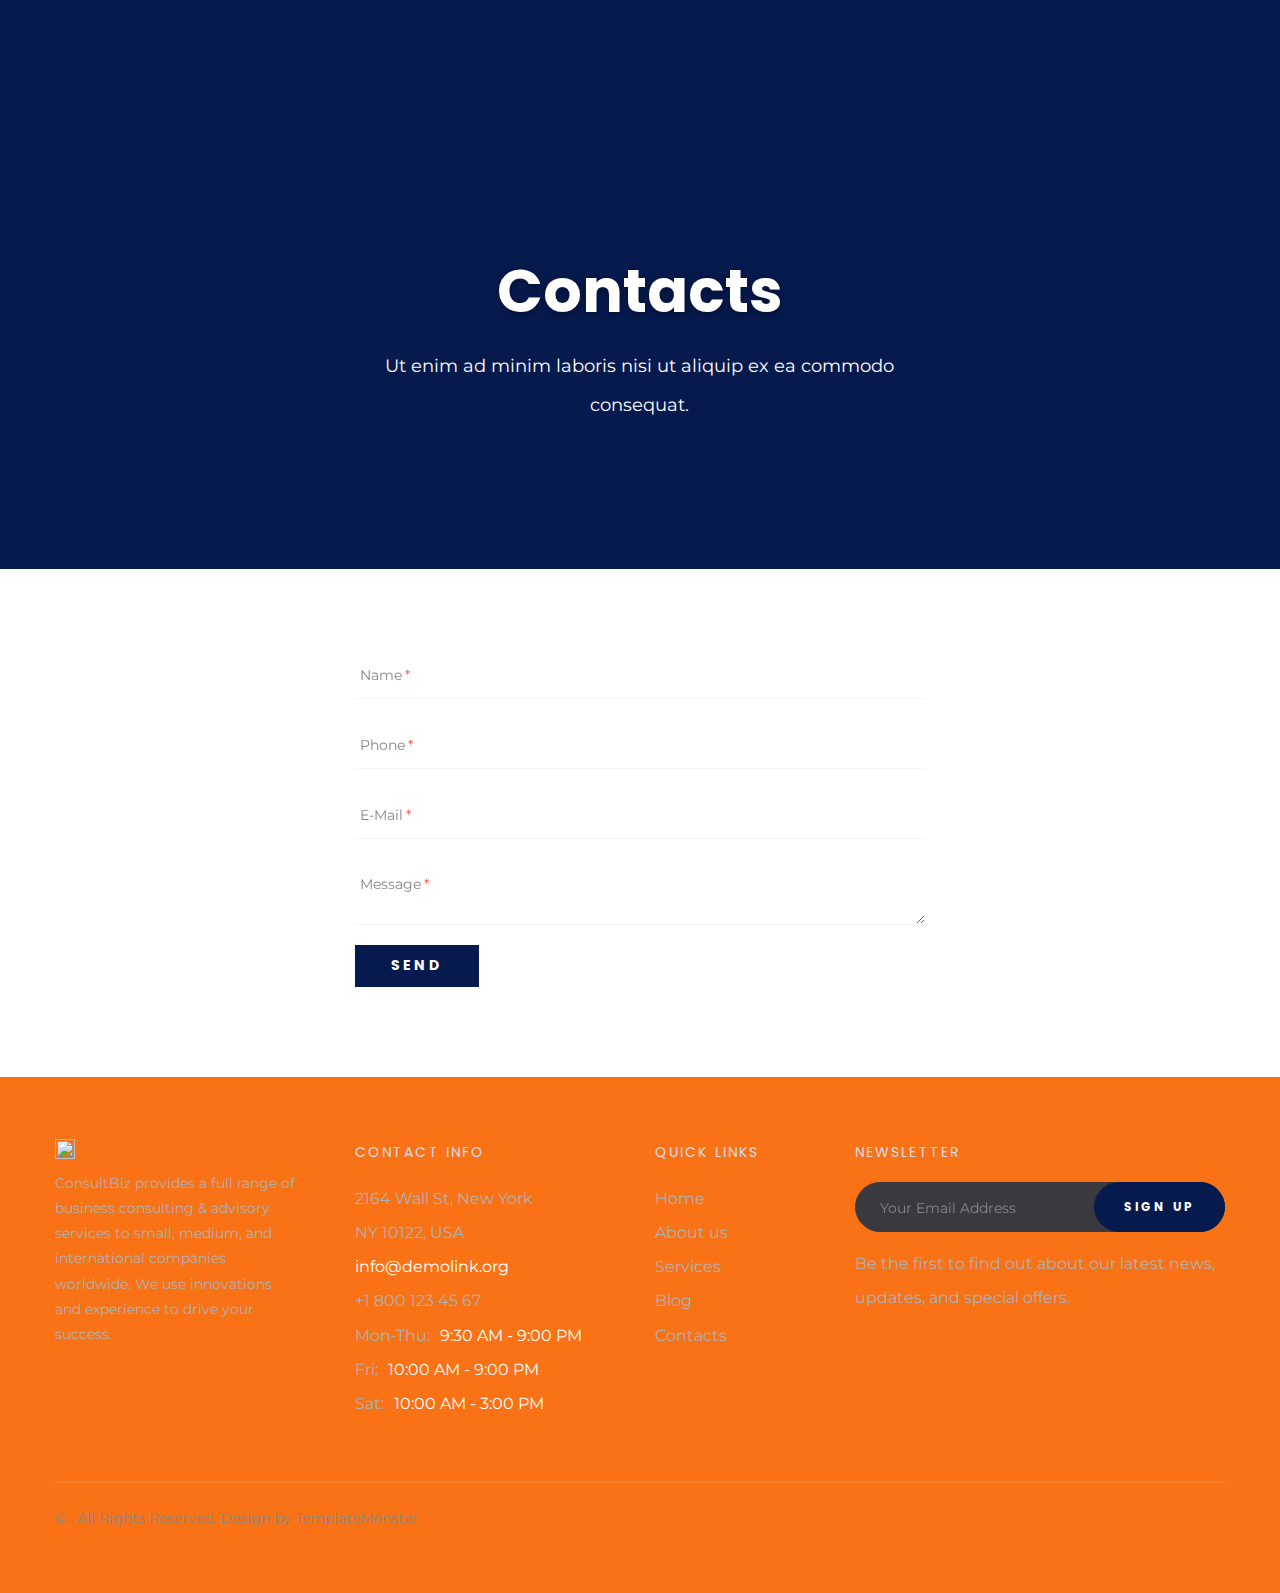
==== contacts.html @ 2c067af0 "Limpiando contacts" ====
<!DOCTYPE html>
<html class="wide wow-animation" lang="en">
  <head>
    <title>Contacts</title>
    <meta charset="utf-8">
    <meta name="viewport" content="width=device-width, height=device-height, initial-scale=1.0">
    <meta http-equiv="X-UA-Compatible" content="IE=edge">
    <link rel="icon" href="images/favicon.ico" type="image/x-icon">
    <link rel="stylesheet" type="text/css" href="//fonts.googleapis.com/css?family=Montserrat:300,400,700%7CPoppins:300,400,500,700,900">
    <link rel="stylesheet" href="css/bootstrap.css">
    <link rel="stylesheet" href="css/fonts.css">
    <link rel="stylesheet" href="css/style.css">
    <style>.ie-panel{display: none;background: #212121;padding: 10px 0;box-shadow: 3px 3px 5px 0 rgba(0,0,0,.3);clear: both;text-align:center;position: relative;z-index: 1;} html.ie-10 .ie-panel, html.lt-ie-10 .ie-panel {display: block;}</style>
  </head>
  <body>
    <!-- <div class="ie-panel"><a href="http://windows.microsoft.com/en-US/internet-explorer/"><img src="images/ie8-panel/warning_bar_0000_us.jpg" height="42" width="820" alt="You are using an outdated browser. For a faster, safer browsing experience, upgrade for free today."></a></div>
    <div class="preloader">
      <div class="preloader-body">
        <div class="cssload-container">
          <div class="cssload-speeding-wheel"></div>
        </div>
        <p>Loading...</p>
      </div>
    </div><a class="section section-banner d-none d-xl-block" href="https://www.templatemonster.com/intense-multipurpose-html-template.html" target="_blank" style="background-image: url(images/background-02-1920x60.jpg); background-image: -webkit-image-set( url(images/background-02-1920x60.jpg) 1x, url(images/background-02-3840x120.jpg) 2x )"><img src="images/foreground-02-1600x60.png" srcset="images/foreground-02-1600x60.png 1x, images/foreground-02-3200x120.png 2x" alt="" width="1600" height="310"></a>
    <div class="page">
      <header class="section page-header"> -->
        <!--RD Navbar-->
        <div class="rd-navbar-wrap">
          <nav class="rd-navbar rd-navbar-classic" data-layout="rd-navbar-fixed" data-sm-layout="rd-navbar-fixed" data-md-layout="rd-navbar-fixed" data-md-device-layout="rd-navbar-fixed" data-lg-layout="rd-navbar-static" data-lg-device-layout="rd-navbar-static" data-xl-layout="rd-navbar-static" data-xl-device-layout="rd-navbar-static" data-lg-stick-up-offset="46px" data-xl-stick-up-offset="46px" data-xxl-stick-up-offset="46px" data-lg-stick-up="true" data-xl-stick-up="true" data-xxl-stick-up="true">
            <div class="rd-navbar-collapse-toggle rd-navbar-fixed-element-1" data-rd-navbar-toggle=".rd-navbar-collapse"><span></span></div>
            <div class="rd-navbar-aside-outer rd-navbar-collapse bg-gray-dark">
              <div class="rd-navbar-aside">
                <ul class="list-inline navbar-contact-list">
                  <li>
                    <div class="unit unit-spacing-xs align-items-center">
                      <div class="unit-left"><span class="icon text-middle fa-phone"></span></div>
                      <div class="unit-body"><a href="tel:#">+1 800 123 45 67</a></div>
                    </div>
                  </li>
                  <li>
                    <div class="unit unit-spacing-xs align-items-center">
                      <div class="unit-left"><span class="icon text-middle fa-envelope"></span></div>
                      <div class="unit-body"><a href="mailto:#">info@demolink.org</a></div>
                    </div>
                  </li>
                  <li>
                    <div class="unit unit-spacing-xs align-items-center">
                      <div class="unit-left"><span class="icon text-middle fa-map-marker"></span></div>
                      <div class="unit-body"><a href="#">2164 Wall St. New York, NY 10122</a></div>
                    </div>
                  </li>
                </ul>
                <ul class="social-links">
                  <li><a class="icon icon-sm icon-circle icon-circle-md icon-bg-white fa-linkedin" href="#"></a></li>
                  <li><a class="icon icon-sm icon-circle icon-circle-md icon-bg-white fa-twitter" href="#"></a></li>
                  <li><a class="icon icon-sm icon-circle icon-circle-md icon-bg-white fa-facebook" href="#"></a></li>
                  <li><a class="icon icon-sm icon-circle icon-circle-md icon-bg-white fa-instagram" href="#"></a></li>
                </ul>
              </div>
            </div>
            <div class="rd-navbar-main-outer">
              <div class="rd-navbar-main">
                <!--RD Navbar Panel-->
                <div class="rd-navbar-panel">
                  <!--RD Navbar Toggle-->
                  <button class="rd-navbar-toggle" data-rd-navbar-toggle=".rd-navbar-nav-wrap"><span></span></button>
                  <!--RD Navbar Brand-->
                  <div class="rd-navbar-brand">
                    <!--Brand--><a class="brand" href="index.html"><img class="brand-logo-dark" src="images/logo-default-200x34.png" alt="" width="100" height="17"/><img class="brand-logo-light" src="images/logo-inverse-200x34.png" alt="" width="100" height="17"/></a>
                  </div>
                </div>
                <div class="rd-navbar-main-element">
                  <div class="rd-navbar-nav-wrap">
                    <ul class="rd-navbar-nav">
                      <li class="rd-nav-item"><a class="rd-nav-link" href="index.html">Home</a>
                      </li>
                      <li class="rd-nav-item"><a class="rd-nav-link" href="about.html">About</a>
                      </li>
                      <li class="rd-nav-item"><a class="rd-nav-link" href="typography.html">Typography</a>
                      </li>
                      <li class="rd-nav-item active"><a class="rd-nav-link" href="contacts.html">Contacts</a>
                      </li>
                    </ul>
                  </div>
                </div>
              </div>
            </div>
          </nav>
        </div>
      </header>
      <section class="section section-intro context-dark">
        <div class="intro-bg" style="background: url(images/intro-bg-1.jpg) no-repeat;background-size:cover;background-position: top center;"></div>
        <div class="container">
          <div class="row justify-content-center">
            <div class="col-xl-8 text-center">
              <h1 class="font-weight-bold wow fadeInLeft">Contacts</h1>
              <p class="intro-description wow fadeInRight">Ut enim ad minim laboris nisi ut aliquip ex ea commodo consequat.</p>
            </div>
          </div>
        </div>
      </section>
      <!--Mailform-->
      <section class="section section-md">
        <div class="container">
          <!--RD Mailform-->
          <div class="row justify-content-center">
            <div class="col-xl-6 col-md-8 col-12">
              <form class="rd-mailform text-left" data-form-output="form-output-global" data-form-type="contact" method="post" action="bat/rd-mailform.php">
                <div class="form-wrap">
                  <label class="form-label" for="contact-name">Name<span class="req-symbol">*</span></label>
                  <input class="form-input" id="contact-name" type="text" name="name" data-constraints="@Required">
                </div>
                <div class="form-wrap">
                  <label class="form-label" for="contact-phone">Phone<span class="req-symbol">*</span></label>
                  <input class="form-input" id="contact-phone" type="text" name="phone" data-constraints="@Required @PhoneNumber">
                </div>
                <div class="form-wrap">
                  <label class="form-label" for="contact-email">E-Mail<span class="req-symbol">*</span></label>
                  <input class="form-input" id="contact-email" type="email" name="email" data-constraints="@Required @Email">
                </div>
                <div class="form-wrap">
                  <label class="form-label label-textarea" for="contact-message">Message<span class="req-symbol">*</span></label>
                  <textarea class="form-input" id="contact-message" name="message" data-constraints="@Required"></textarea>
                </div>
                <!--Google captcha-->
                <div class="form-wrap text-left form-validation-left">
                  <div class="recaptcha" id="captcha1" data-sitekey="6LfZlSETAAAAAC5VW4R4tQP8Am_to4bM3dddxkEt"></div>
                </div>
                <div class="form-button group-sm text-center text-lg-left">
                  <button class="button button-primary" type="submit">Send</button>
                </div>
              </form>
            </div>
          </div>
        </div>
      </section>
      <!--Google Map-->
    
     
      <footer class="section footer-classic section-sm">
        <div class="container">
          <div class="row row-30">
            <div class="col-lg-3 wow fadeInLeft">
              <!--Brand--><a class="brand" href="index.html"><img class="brand-logo-dark" src="images/logo-default-200x34.png" alt="" width="100" height="17"/><img class="brand-logo-light" src="images/logo-inverse-200x34.png" alt="" width="100" height="17"/></a>
              <p class="footer-classic-description offset-top-0 offset-right-25">СonsultBiz provides a full range of business consulting & advisory services to small, medium, and international companies worldwide. We use innovations and experience to drive your success.</p>
            </div>
            <div class="col-lg-3 col-sm-8 wow fadeInUp">
              <P class="footer-classic-title">contact info</P>
              <div class="d-block offset-top-0">2164 Wall St, New York<span class="d-lg-block">NY 10122, USA</span></div><a class="d-inline-block accent-link" href="mailto:#">info@demolink.org</a><a class="d-inline-block" href="tel:#">+1 800 123 45 67</a>
              <ul>
                <li>Mon-Thu:<span class="d-inline-block offset-left-10 text-white">9:30 AM - 9:00 PM</span></li>
                <li>Fri:<span class="d-inline-block offset-left-10 text-white">10:00 AM - 9:00 PM</span></li>
                <li>Sat:<span class="d-inline-block offset-left-10 text-white">10:00 AM - 3:00 PM</span></li>
              </ul>
            </div>
            <div class="col-lg-2 col-sm-4 wow fadeInUp" data-wow-delay=".3s">
              <P class="footer-classic-title">Quick Links</P>
              <ul class="footer-classic-nav-list">
                <li><a href="index.html">Home</a></li>
                <li><a href="about.html">About us</a></li>
                <li><a href="#">Services</a></li>
                <li><a href="#">Blog</a></li>
                <li><a href="contacts.html">Contacts</a></li>
              </ul>
            </div>
            <div class="col-lg-4 wow fadeInLeft" data-wow-delay=".2s">
              <P class="footer-classic-title">newsletter</P>
              <form class="rd-mailform text-left footer-classic-subscribe-form" data-form-output="form-output-global" data-form-type="contact" method="post" action="bat/rd-mailform.php">
                <div class="form-wrap">
                  <label class="form-label" for="subscribe-email">Your Email Address</label>
                  <input class="form-input" id="subscribe-email" type="email" name="email" data-constraints="@Email @Required">
                </div>
                <div class="form-button group-sm text-center text-lg-left">
                  <button class="button button-primary button-circle" type="submit">sign up</button>
                </div>
              </form>
              <p>Be the first to find out about our latest news, updates, and special offers.</p>
            </div>
          </div>
        </div>
        <div class="container wow fadeInUp" data-wow-delay=".4s">
          <div class="footer-classic-aside">
            <p class="rights"><span>&copy;&nbsp;</span><span class="copyright-year"></span>. All Rights Reserved. Design by <a href="https://www.templatemonster.com">TemplateMonster</a></p>
            <ul class="social-links">
              <li><a class="fa fa-linkedin" href="#"></a></li>
              <li><a class="fa fa fa-twitter" href="#"></a></li>
              <li><a class="fa fa-facebook" href="#"></a></li>
              <li><a class="fa fa-instagram" href="#"></a></li>
            </ul>
          </div>
        </div>
      </footer>
    </div>
    <div class="snackbars" id="form-output-global"></div>
    <script src="js/core.min.js"></script>
    <script src="js/script.js"></script>
  </body>
</html>
---- css/style.css ----
@charset "UTF-8";
/*
* Trunk version 2.0.1
*/
/*
* Contexts
*/
.context-dark, .bg-gray-700, .bg-gray-primary, .bg-gray, .bg-gray-primary-light, .bg-primary,
.context-dark h1,
.bg-gray-700 h1,
.bg-gray-primary h1,
.bg-gray h1,
.bg-gray-primary-light h1,
.bg-primary h1, .context-dark h2, .bg-gray-700 h2, .bg-gray-primary h2, .bg-gray h2, .bg-gray-primary-light h2, .bg-primary h2, .context-dark h3, .bg-gray-700 h3, .bg-gray-primary h3, .bg-gray h3, .bg-gray-primary-light h3, .bg-primary h3, .context-dark h4, .bg-gray-700 h4, .bg-gray-primary h4, .bg-gray h4, .bg-gray-primary-light h4, .bg-primary h4, .context-dark h5, .bg-gray-700 h5, .bg-gray-primary h5, .bg-gray h5, .bg-gray-primary-light h5, .bg-primary h5, .context-dark h6, .bg-gray-700 h6, .bg-gray-primary h6, .bg-gray h6, .bg-gray-primary-light h6, .bg-primary h6, .context-dark [class^='heading-'], .bg-gray-700 [class^='heading-'], .bg-gray-primary [class^='heading-'], .bg-gray [class^='heading-'], .bg-gray-primary-light [class^='heading-'], .bg-primary [class^='heading-'] {
	color: #ffffff;
}

a:focus,
button:focus {
	outline: none !important;
}

button::-moz-focus-inner {
	border: 0;
}

*:focus {
	outline: none;
}

blockquote {
	padding: 0;
	margin: 0;
}

input,
button,
select,
textarea {
	outline: none;
}

label {
	margin-bottom: 0;
}

p {
	margin: 0;
}

ul,
ol {
	list-style: none;
	padding: 0;
	margin: 0;
}

ul li,
ol li {
	display: block;
	list-style: none;
}

dl {
	margin: 0;
}

dt,
dd {
	line-height: inherit;
}

dt {
	font-weight: inherit;
}

dd {
	margin-bottom: 0;
}

cite {
	font-style: normal;
}

form {
	margin-bottom: 0;
}

blockquote {
	padding-left: 0;
	border-left: 0;
}

address {
	margin-top: 0;
	margin-bottom: 0;
}

figure {
	margin-bottom: 0;
}

html p a:hover {
	text-decoration: none;
}

/*
* Typography
*/
body {
	font-family: "Montserrat", serif;
	font-size: 14px;
	line-height: 2.14286;
	font-weight: 400;
	color: #888888;
	background-color: #ffffff;
	-webkit-text-size-adjust: none;
	-webkit-font-smoothing: subpixel-antialiased;
}

h1, h2, h3, h4, h5, h6, [class^='heading-'] {
	margin-top: 0;
	margin-bottom: 0;
	font-weight: 500;
	color: #F97316;
}

h1 a, h2 a, h3 a, h4 a, h5 a, h6 a, [class^='heading-'] a {
	color: inherit;
}

h1 a:hover, h2 a:hover, h3 a:hover, h4 a:hover, h5 a:hover, h6 a:hover, [class^='heading-'] a:hover {
	color: #071a4e;
}

h2 .text-big {
	font-size: 4em;
	line-height: .8;
}

h2 .text-biggest {
	font-size: 5em;
}

h2 + p {
	margin-top: 35px;
}

h1,
.heading-1 {
	font-size: 32px;
	line-height: 1.5;
}

@media (min-width: 1200px) {
	h1 .prefix-text,
	.heading-1 .prefix-text {
		font-size: 48px;
	}
}

h1 .big,
.heading-1 .big {
	font-size: 1.8em;
	line-height: 1em;
	text-shadow: 0px 0px 10px rgba(0, 0, 0, 0.35);
}

@media (min-width: 576px) {
	h1 .big,
	.heading-1 .big {
		font-size: 2em;
	}
}

h1 .biggest,
.heading-1 .biggest {
	font-size: 1.8em;
	line-height: 1em;
	letter-spacing: -.02em;
	text-shadow: 0px 0px 10px rgba(0, 0, 0, 0.35);
}

@media (min-width: 576px) {
	h1 .biggest,
	.heading-1 .biggest {
		font-size: 2.5em;
	}
}

@media (min-width: 1200px) {
	h1,
	.heading-1 {
		font-size: 60px;
		line-height: 1.36667;
	}
}

h2,
.heading-2 {
	font-size: 28px;
	line-height: 1.5;
}

@media (min-width: 1200px) {
	h2,
	.heading-2 {
		font-size: 48px;
		line-height: 1.35em;
	}
}

h3,
.heading-3 {
	font-size: 24px;
	line-height: 1.5;
}

@media (min-width: 1200px) {
	h3,
	.heading-3 {
		font-size: 36px;
		line-height: 1.33333;
	}
}

h4,
.heading-4 {
	font-size: 22px;
	line-height: 1.5;
}

@media (min-width: 1200px) {
	h4,
	.heading-4 {
		font-size: 24px;
		line-height: 1.25;
	}
}

h5,
.heading-5 {
	font-size: 20px;
	line-height: 1.5;
}

@media (min-width: 1200px) {
	h5,
	.heading-5 {
		font-size: 18px;
		line-height: 1.44444;
	}
}

h6,
.heading-6 {
	font-size: 18px;
	line-height: 1.5;
}

@media (min-width: 1200px) {
	h6,
	.heading-6 {
		font-size: 16px;
		line-height: 1.5;
	}
}

small,
.small {
	display: block;
	font-size: 12px;
	line-height: 1.5;
}

mark,
.mark {
	padding: 3px 5px;
	color: #ffffff;
	background: #071a4e;
}

.lead {
	font-size: 24px;
	line-height: 34px;
	font-weight: 300;
}

code {
	padding: 3px 5px;
	border-radius: 0.2rem;
	font-size: 90%;
	color: #111111;
	background: #edeff4;
}

p [data-toggle='tooltip'] {
	padding-left: .25em;
	padding-right: .25em;
	color: #071a4e;
}

p [style*='max-width'] {
	display: inline-block;
}

::selection {
	background: #cccccc;
	color: #ffffff;
}

::-moz-selection {
	background: #cccccc;
	color: #ffffff;
}

.banner img {
	width: 100%;
}

.banner-top {
	display: none;
}

@media (min-width: 1200px) {
	.banner-top {
		display: block;
	}
}

/*
* Brand
*/
.brand {
	display: inline-block;
}

.brand .brand-logo-light {
	display: none;
}

.brand .brand-logo-dark {
	display: block;
}

/*
* Links
*/
a {
	transition: all 0.3s ease-in-out;
}

a, a:focus, a:active, a:hover {
	text-decoration: none;
}

a, a:focus, a:active {
	color: #aab2b9;
}

a:hover {
	color: #ffffff;
}

a[href*='tel'], a[href*='mailto'] {
	white-space: nowrap;
}

.link-hover {
	color: #808c96;
}

.link-press {
	color: #808c96;
}

.privacy-link:hover {
	color: #071a4e;
}

* + .privacy-link {
	margin-top: 25px;
}

.accent-link {
	color: #ffffff;
}

.accent-link:hover {
	color: #071a4e;
}

.underline-link {
	color: #ffffff;
}

.underline-link:hover {
	color: #ffffff;
	text-decoration: underline;
}

.primary-link {
	color: #071a4e;
}

.primary-link:hover {
	color: #39393e;
}

.gray-dark-link:hover {
	text-decoration: underline;
	color: #F97316;
}

.secondary-link:hover {
	color: #071a4e;
	text-decoration: underline;
}

/*
* Blocks
*/
.block-center, .block-sm, .block-320, .block-lg {
	margin-left: auto;
	margin-right: auto;
}

@media (min-width: 992px) {
	.block-sm {
		max-width: 430px;
	}
}

.block-675 {
	max-width: 675px;
	margin-left: auto;
	margin-right: auto;
	width: 100%;
}

.block-320 {
	max-width: 320px;
	width: 100%;
}

.block-lg {
	max-width: 768px;
}

.block-center {
	padding: 10px;
}

.block-center:hover .block-center-header {
	background-color: #071a4e;
}

.block-center-title {
	background-color: #ffffff;
}

@media (max-width: 1599.98px) {
	.block-center {
		padding: 20px;
	}
	.block-center:hover .block-center-header {
		background-color: #ffffff;
	}
	.block-center-header {
		background-color: #071a4e;
	}
}

.block-decorate-img img {
	box-shadow: 1px 5px 27px 0px rgba(0, 0, 0, 0.09);
}

/*
* Boxes
*/
.box-minimal {
	text-align: center;
}

.box-minimal .box-minimal-icon {
	font-size: 50px;
	line-height: 50px;
	color: #071a4e;
}

.box-minimal-divider {
	width: 36px;
	height: 4px;
	margin-left: auto;
	margin-right: auto;
	background: #071a4e;
}

.box-minimal-text {
	width: 100%;
	max-width: 320px;
	margin-left: auto;
	margin-right: auto;
}

* + .box-minimal {
	margin-top: 30px;
}

* + .box-minimal-title {
	margin-top: 10px;
}

* + .box-minimal-divider {
	margin-top: 20px;
}

* + .box-minimal-text {
	margin-top: 15px;
}

.context-dark .box-minimal p, .bg-gray-700 .box-minimal p, .bg-gray-primary .box-minimal p, .bg-gray .box-minimal p, .bg-gray-primary-light .box-minimal p, .bg-primary .box-minimal p {
	color: #888888;
}

.box-counter {
	position: relative;
	text-align: center;
	color: #2c343b;
}

.box-counter-title {
	display: inline-block;
	font-family: "Poppins", sans-serif;
	font-size: 16px;
	line-height: 1.3;
	letter-spacing: -.025em;
}

.box-counter-main {
	font-family: "Poppins", sans-serif;
	font-size: 45px;
	font-weight: 400;
	line-height: 1.2;
}

.box-counter-main > * {
	display: inline;
	font: inherit;
}

.box-counter-main .small {
	font-size: 28px;
}

.box-counter-main .small_top {
	position: relative;
	top: .2em;
	vertical-align: top;
}

.box-counter-divider {
	font-size: 0;
	line-height: 0;
}

.box-counter-divider::after {
	content: '';
	display: inline-block;
	width: 80px;
	height: 2px;
	background: #071a4e;
}

* + .box-counter-title {
	margin-top: 10px;
}

* + .box-counter-main {
	margin-top: 20px;
}

* + .box-counter-divider {
	margin-top: 10px;
}

@media (min-width: 768px) {
	.box-counter-title {
		font-size: 18px;
	}
}

@media (min-width: 1200px) {
	.box-counter-main {
		font-size: 60px;
	}
	.box-counter-main .small {
		font-size: 36px;
	}
	* + .box-counter-main {
		margin-top: 30px;
	}
	* + .box-counter-divider {
		margin-top: 15px;
	}
	* + .box-counter-title {
		margin-top: 18px;
	}
}

.bg-primary .box-counter {
	color: #ffffff;
}

.bg-primary .box-counter-divider::after {
	background: #ffffff;
}

.main-decorated-box {
	position: relative;
}

.main-decorated-box .decorated-subtitle {
	font-family: "Playfair Display", serif;
	line-height: 1.5;
	font-size: 20px;
	position: relative;
	padding: 8px 0px 10px 0px;
	letter-spacing: .03em;
}

@media (min-width: 1200px) {
	.main-decorated-box .decorated-subtitle {
		font-size: 30px;
		padding: 8px 10px 10px 38px;
	}
	.main-decorated-box .decorated-subtitle:before {
		content: '';
		display: block;
		width: 157px;
		background-color: #ffffff;
		height: 3px;
		position: absolute;
		top: 56%;
		left: -167px;
		transform: translateY(-50%);
	}
}

.main-decorated-box > * {
	position: relative;
}

.main-decorated-box:before {
	content: '';
	position: absolute;
	background: url("../images/decor-image-1-576x538.png") no-repeat center center;
	background-size: contain;
	width: 100%;
	height: 100%;
}

@media (min-width: 1200px) {
	.main-decorated-box:before {
		display: block;
		width: 576px;
		height: 538px;
		right: -32%;
		top: -25%;
	}
}

.box-default {
	position: relative;
	padding: 10px 0 0 55px;
	font-family: "Poppins", sans-serif;
}

@media (min-width: 1200px) {
	.box-default:hover .box-default-icon {
		top: 50%;
		transition: all linear .35s;
		transform: translateY(-50%);
	}
}

.box-default-title {
	color: #F97316;
	font-weight: 400;
	text-transform: uppercase;
	letter-spacing: .16em;
}

.box-default-description {
	font-family: "Montserrat", serif;
}

.box-default-icon {
	line-height: 1;
	position: absolute;
	display: block;
	left: 0;
	top: 0;
	transition: all linear .35s;
}

.image-left-side {
	max-width: 80%;
	margin: 40px auto 0 auto;
}

@media (min-width: 992px) {
	.image-left-side {
		left: calc(50% + 150px);
		position: absolute;
		top: 0;
		height: 75%;
		right: 0;
		padding-top: 30px;
	}
}

@media (min-width: 1200px) {
	.image-left-side {
		left: calc(50% + 260px);
	}
}

.image-left-side img {
	width: 100%;
	height: 100%;
	object-fit: cover;
	box-shadow: 0px 0px 31px 5px rgba(0, 0, 0, 0.1);
}

.pricing-box {
	padding: 60px 55px 70px 55px;
	text-align: center;
}

.pricing-box hr {
	margin-top: 25px;
	display: block;
	border-top: 1px solid rgba(255, 255, 255, 0.1);
}

.pricing-box-tittle {
	letter-spacing: .16em;
	text-transform: uppercase;
	font-weight: 400;
	line-height: 1;
}

.pricing-box-inner {
	display: flex;
	justify-content: center;
	align-items: flex-start;
	font-family: "Poppins", sans-serif;
	font-weight: 700;
	margin-top: 20px;
}

.pricing-box-symbol {
	font-size: 30px;
	margin-right: 5px;
	line-height: 1;
}

.pricing-box-price {
	font-size: 60px;
	line-height: 1;
}

.pricing-box-label {
	background-color: #48484c;
	width: 116px;
	margin: 10px auto 0  auto;
	border-radius: 20px;
	font-size: 12px;
	padding: 3px 0;
	letter-spacing: .15em;
	font-weight: 400;
}

.pricing-box-label + p {
	margin-top: 25px;
}

.pricing-box .button {
	font-weight: 700;
}

.pricing-box {
	position: relative;
}

.pricing-box > * {
	position: relative;
	z-index: 2;
	color: #ffffff;
}

.pricing-box:before {
	content: '';
	position: absolute;
	width: 100%;
	height: 100%;
	opacity: 0;
	border: 2px solid rgba(255, 255, 255, 0.4);
	transition: all ease .35s;
	top: 50%;
	left: 50%;
	transform: translate(-50%, -50%);
	z-index: 1;
}

.pricing-box:hover:before {
	width: 95%;
	height: 95%;
	opacity: 1;
	transition: all ease .35s;
}

.team-classic-wrap:hover .team-classic-img img {
	transform: scale(1.1);
	transition: all ease .35s;
}

.team-classic-wrap hr {
	border-top-color: #ececec;
	width: 100%;
}

.team-classic-wrap .social-links a:hover {
	color: #071a4e;
}

.team-classic-img {
	overflow: hidden;
	transition: all ease .35s;
	box-shadow: 0px 0px 31px 5px rgba(0, 0, 0, 0.1);
}

.team-classic-img img {
	width: 100%;
	height: 100%;
	object-fit: cover;
	transition: all ease .35s;
}

.team-classic-img + * {
	margin-top: 15px;
}

@media (min-width: 1200px) {
	.team-classic-img + * {
		margin-top: 40px;
	}
}

.service-box {
	transition: all linear .35s;
	display: flex;
	flex-direction: column;
	align-items: flex-start;
	padding: 50px;
	box-shadow: 0px 0px 31px 5px rgba(0, 0, 0, 0.1);
}

.service-box:hover {
	transition: all linear .35s;
	margin-top: -20px;
}

.service-box:hover .icon-lg {
	transform: translateX(50%);
	transition: all linear .35s;
}

@media (min-width: 1200px) {
	.service-box .icon-lg {
		font-size: 50px;
		align-self: flex-start;
		transition: all linear .35s;
		transform: none;
	}
}

.service-box-link {
	font-family: "Poppins", sans-serif;
	font-weight: 700;
	position: relative;
	display: inline-block;
	padding-left: 55px;
}

.service-box-link:hover.devider-left:after {
	width: 32px;
	left: 0;
	background-color: #39393e;
	transition: all ease .35s;
}

.service-box-link.devider-left:after {
	width: 32px;
	left: 0;
	transition: all ease .35s;
}

.service-box-title {
	text-transform: uppercase;
	letter-spacing: 0.22em;
	font-family: "Poppins", sans-serif;
	color: #F97316;
	font-weight: 400;
}

.service-box-title + p {
	margin-top: 5px;
}

.ie-11 .service-box-title + p {
	width: 100%;
}

.sidebar-cta-box {
	width: 100%;
	padding: 30px 15px 40px 15px;
	background-color: #071a4e;
	color: #ffffff;
	text-align: center;
	display: flex;
	flex-direction: column;
	justify-content: center;
}

.ie-11 .sidebar-cta-box {
	width: 100%;
}

@media (min-width: 576px) {
	.sidebar-cta-box {
		padding: 30px 50px 40px 50px;
	}
}

.sidebar-cta-box span {
	line-height: 1.2;
	text-transform: capitalize;
}

.post-minimal .post-minimal__media {
	display: block;
	overflow: hidden;
}

.post-minimal .post-minimal__media img {
	transition: all ease .35s;
}

.post-minimal .post-minimal__media:hover img {
	transform: scale(1.1);
	transition: all ease .35s;
}

/*
* Element groups
*/
html .group {
	margin-bottom: -20px;
	margin-left: -15px;
}

html .group:empty {
	margin-bottom: 0;
	margin-left: 0;
}

html .group > * {
	display: inline-block;
	margin-top: 0;
	margin-bottom: 20px;
	margin-left: 15px;
}

html .group-sm {
	margin-bottom: -10px;
	margin-left: 0px;
}

html .group-sm:empty {
	margin-bottom: 0;
	margin-left: 0;
}

html .group-sm > * {
	display: inline-block;
	margin-top: 0;
	margin-bottom: 10px;
	margin-left: 0px;
}

@media (min-width: 576px) {
	html .group-sm {
		margin-bottom: -10px;
		margin-left: -10px;
	}
	html .group-sm:empty {
		margin-bottom: 0;
		margin-left: 0;
	}
	html .group-sm > * {
		display: inline-block;
		margin-top: 0;
		margin-bottom: 10px;
		margin-left: 10px;
	}
}

html .group-xl {
	margin-bottom: -20px;
	margin-left: -30px;
}

html .group-xl:empty {
	margin-bottom: 0;
	margin-left: 0;
}

html .group-xl > * {
	display: inline-block;
	margin-top: 0;
	margin-bottom: 20px;
	margin-left: 30px;
}

@media (min-width: 992px) {
	html .group-xl {
		margin-bottom: -20px;
		margin-left: -45px;
	}
	html .group-xl > * {
		margin-bottom: 20px;
		margin-left: 45px;
	}
}

html .group-middle {
	display: inline-flex;
	align-items: center;
	flex-wrap: wrap;
	justify-content: center;
}

html .group-custom {
	display: flex;
	align-items: center;
	justify-content: center;
	flex-wrap: wrap;
	max-width: 100%;
}

html .group-custom > * {
	flex: 0 1 100%;
	padding-left: 10px;
	padding-right: 10px;
}

@media (min-width: 576px) {
	html .group-custom {
		flex-wrap: nowrap;
	}
	html .group-custom > * {
		flex: 1 1 auto;
	}
}

* + .group-sm {
	margin-top: 30px;
}

* + .group-xl {
	margin-top: 20px;
}

/*
* Responsive units
*/
.unit {
	display: flex;
	flex: 0 1 100%;
	margin-bottom: -30px;
	margin-left: -20px;
}

.unit > * {
	margin-bottom: 30px;
	margin-left: 20px;
}

.unit:empty {
	margin-bottom: 0;
	margin-left: 0;
}

.unit-body {
	flex: 0 1 auto;
}

.unit-left,
.unit-right {
	flex: 0 0 auto;
	max-width: 100%;
}

.unit-spacing-xs {
	margin-bottom: -15px;
	margin-left: -9px;
}

.unit-spacing-xs > * {
	margin-bottom: 15px;
	margin-left: 9px;
}

/*
* Lists
*/
/*
* Vertical list
*/
.list > li + li {
	margin-top: 10px;
}

.list-xs > li + li {
	margin-top: 5px;
}

.list-sm > li + li {
	margin-top: 10px;
}

.list-md > li + li {
	margin-top: 18px;
}

.list-lg > li + li {
	margin-top: 25px;
}

.list-xl > li + li {
	margin-top: 30px;
}

@media (min-width: 768px) {
	.list-xl > li + li {
		margin-top: 60px;
	}
}

/*
* List inline
*/
.list-inline > li {
	display: inline-block;
}

html .list-inline-md {
	transform: translate3d(0, -8px, 0);
	margin-bottom: -8px;
	margin-left: -10px;
	margin-right: -10px;
}

html .list-inline-md > * {
	margin-top: 8px;
	padding-left: 10px;
	padding-right: 10px;
}

@media (min-width: 992px) {
	html .list-inline-md {
		margin-left: -15px;
		margin-right: -15px;
	}
	html .list-inline-md > * {
		padding-left: 15px;
		padding-right: 15px;
	}
}

/*
* List terms
*/
.list-terms dt + dd {
	margin-top: 5px;
}

.list-terms dd + dt {
	margin-top: 25px;
}

* + .list-terms {
	margin-top: 25px;
}

/*
* Index list
*/
.index-list {
	counter-reset: li;
}

.index-list > li .list-index-counter:before {
	content: counter(li, decimal-leading-zero);
	counter-increment: li;
}

/*
* Marked list
*/
.list-marked {
	text-align: left;
}

.list-marked > li {
	position: relative;
	padding-left: 25px;
}

.list-marked > li::before {
	position: absolute;
	display: inline-block;
	left: 0;
	top: 1px;
	min-width: 25px;
	content: '\f105';
	font: 400 14px/24px 'FontAwesome';
	color: #b7b7b7;
}

.list-marked > li + li {
	margin-top: 4px;
}

* + .list-marked {
	margin-top: 15px;
}

p + .list-marked {
	margin-top: 10px;
}

/*
* Ordered List
*/
.list-ordered {
	counter-reset: li;
	text-align: left;
}

.list-ordered > li {
	position: relative;
	padding-left: 25px;
}

.list-ordered > li:before {
	position: absolute;
	content: "0" counter(li, decimal) ".";
	counter-increment: li;
	top: 0;
	left: 0;
	display: inline-block;
	width: 15px;
	color: #b7b7b7;
}

.list-ordered > li + li {
	margin-top: 10px;
}

* + .list-ordered {
	margin-top: 15px;
}

.social-links {
	display: flex;
	margin-left: -25px;
}

.social-links > * {
	margin-left: 25px;
}

.social-links li {
	position: relative;
	text-align: center;
	font-size: 18px;
}

.social-links li:hover a {
	color: #ffffff;
	transition: all ease .35s;
}

.social-links li a {
	color: #818a91;
	transition: all ease .35s;
}

.check-list > li {
	font-family: "Poppins", sans-serif;
	z-index: 2;
	padding-left: 45px;
}

.check-list > li:before {
	font-size: 72px;
	line-height: 1;
	color: #f4f4f4;
	font-weight: 500;
	z-index: -1;
	top: -20px;
}

.check-list > li span {
	text-transform: uppercase;
	display: block;
	color: #F97316;
	font-weight: 400;
	letter-spacing: 0.22em;
}

.check-list li + li {
	margin-top: 20px;
}

.schedule-list {
	margin-top: 20px;
	display: flex;
	flex-direction: column;
}

.schedule-list > li + li {
	margin-top: 15px;
}

.schedule-list > li {
	padding-left: 35px;
	position: relative;
}

.schedule-list > li:before {
	font-size: 24px;
	color: #071a4e;
	position: absolute;
	left: 0;
	top: 50%;
	transform: translateY(-50%);
}

.schedule-list > li span {
	display: inline-block;
	margin-left: 7px;
	color: #F97316;
	font-size: 16px;
}

/*
* Images
*/
img {
	display: inline-block;
	max-width: 100%;
	height: auto;
}

.img-responsive {
	width: 100%;
}

.img-covered {
	display: block;
	object-fit: cover;
	width: 100%;
}

/*
* Icons
*/
.icon, .icon-lg {
	display: inline-block;
	font-size: 16px;
	line-height: 1;
	color: inherit;
}

.icon::before, .icon-lg::before {
	position: relative;
	display: inline-block;
	font-weight: 400;
	font-style: normal;
	speak: none;
	text-transform: none;
}

.icon-lg {
	font-size: 48px;
	color: #071a4e;
}

.icon-circle {
	border-radius: 50%;
}

/*
* Tables custom
*/
.table-custom {
	width: 100%;
	max-width: 100%;
	text-align: left;
	background: #ffffff;
	border-collapse: collapse;
}

.table-custom th,
.table-custom td {
	color: #2c343b;
	background: #ffffff;
}

.table-custom th {
	vertical-align: top;
	padding: 35px 5px;
	font-size: 14px;
	white-space: nowrap;
	font-weight: 700;
	text-transform: uppercase;
	background: #071a4e;
	color: #ffffff;
}

@media (min-width: 768px) {
	.table-custom th {
		padding: 35px 24px;
	}
}

@media (max-width: 991.98px) {
	.table-custom th {
		padding-top: 20px;
		padding-bottom: 20px;
	}
}

.table-custom td {
	padding: 17px 14px;
}

@media (min-width: 768px) {
	.table-custom td {
		padding: 17px 24px;
	}
}

.table-custom tbody tr:first-child td {
	border-top: 0;
}

.table-custom tr td {
	border-bottom: 1px solid #cccccc;
}

.table-custom tfoot td {
	font-weight: 700;
}

* + .table-custom-responsive {
	margin-top: 30px;
}

@media (min-width: 768px) {
	* + .table-custom-responsive {
		margin-top: 40px;
	}
}

.table-custom.table-custom-primary thead th {
	color: #ffffff;
	background: #071a4e;
	border: 0;
}

.table-custom.table-custom-primary tbody tr:hover td {
	background: #d7d7d7;
}

.table-custom.table-custom-bordered tr td:first-child {
	border-left: 0;
}

.table-custom.table-custom-bordered tr td:last-child {
	border-right: 0;
}

.table-custom.table-custom-bordered td {
	border: 1px solid #cccccc;
}

.table-custom.table-custom-bordered tbody > tr:first-of-type > td {
	border-top: 0;
}

.table-custom.table-custom-striped {
	border-bottom: 1px solid #cccccc;
}

.table-custom.table-custom-striped tbody tr:nth-of-type(odd) td {
	background: transparent;
}

.table-custom.table-custom-striped tbody tr:nth-of-type(even) td {
	background: #071a4e;
	color: #ffffff;
}

.table-custom.table-custom-striped tbody td {
	border: 0;
}

.table-custom.table-custom-striped tfoot td:not(:first-child) {
	border-left: 0;
}

@media (max-width: 991.98px) {
	.table-custom-responsive {
		display: block;
		width: 100%;
		-ms-overflow-style: -ms-autohiding-scrollbar;
	}
	.table-custom-responsive.table-bordered {
		border: 0;
	}
}

@media (max-width: 767.98px) {
	.table-custom-responsive {
		overflow-x: auto;
	}
}

.table-custom-responsive {
	width: 100%;
}

/*
* Dividers
*/
hr {
	margin-top: 0;
	margin-bottom: 0;
	border-top: 1px solid #d7d7d7;
}

.divider {
	font-size: 0;
	line-height: 0;
}

.divider::after {
	content: '';
	display: inline-block;
	width: 60px;
	height: 2px;
	background-color: #071a4e;
}

/*
* Buttons
*/
.button {
	position: relative;
	overflow: hidden;
	display: inline-block;
	padding: 11px 35px;
	font-size: 14px;
	line-height: 1.25;
	border: 1px solid;
	font-family: "Poppins", sans-serif;
	font-weight: 700;
	letter-spacing: 0.23em;
	text-transform: uppercase;
	white-space: nowrap;
	text-overflow: ellipsis;
	text-align: center;
	cursor: pointer;
	vertical-align: middle;
	user-select: none;
	transition: 250ms all ease-in-out;
}

.button-width-210 {
	min-width: 210px;
}

.button-width-190 {
	min-width: 190px;
}

.button-190 {
	min-width: 190px;
	padding: 17px 35px;
}

.button-block {
	display: block;
	width: 100%;
}

.button-default, .button-default:focus {
	color: #cccccc;
	background-color: #2c343b;
	border-color: #2c343b;
}

.button-default:hover, .button-default:active, .button-default.active {
	color: #ffffff;
	background-color: #071a4e;
	border-color: #071a4e;
}

.button-default.button-ujarak::before {
	background: #071a4e;
}

.button-gray-100, .button-gray-100:focus {
	color: #151515;
	background-color: #edeff4;
	border-color: #edeff4;
}

.button-gray-100:hover, .button-gray-100:active, .button-gray-100.active {
	color: #151515;
	background-color: #dde1ea;
	border-color: #dde1ea;
}

.button-gray-100.button-ujarak::before {
	background: #dde1ea;
}

.button-primary, .button-primary:focus {
	color: #ffffff;
	background-color: #071a4e;
	border-color: #071a4e;
}

.button-primary:hover, .button-primary:active, .button-primary.active {
	color: #ffffff;
	background-color: #2c343b;
	border-color: #2c343b;
}

.button-primary.button-ujarak::before {
	background: #2c343b;
}

.single-page .button-primary, .single-page .button-primary:focus {
	color: #ffffff;
	background-color: #071a4e;
	border-color: #071a4e;
}

.single-page .button-primary:hover, .single-page .button-primary:active, .single-page .button-primary.active {
	color: #071a4e;
	background-color: #ffffff;
	border-color: #ffffff;
}

.single-page .button-primary.button-ujarak::before {
	background: #ffffff;
}

.button-default-outline, .button-default-outline:focus {
	color: #ffffff;
	background-color: transparent;
	border-color: #ffffff;
}

.button-default-outline:hover, .button-default-outline:active, .button-default-outline.active {
	color: #071a4e;
	background-color: #ffffff;
	border-color: #ffffff;
}

.button-default-outline.button-ujarak::before {
	background: #ffffff;
}

.icon-button-group .button-default-outline, .icon-button-group .button-default-outline:focus {
	color: #071a4e;
	background-color: transparent;
	border-color: #071a4e;
}

.icon-button-group .button-default-outline:hover, .icon-button-group .button-default-outline:active, .icon-button-group .button-default-outline.active {
	color: #ffffff;
	background-color: #071a4e;
	border-color: #071a4e;
}

.icon-button-group .button-default-outline.button-ujarak::before {
	background: #071a4e;
}

.btn-primary-rounded, .btn-primary-rounded:focus {
	color: #ffffff;
	background-color: #071a4e;
	border-color: #071a4e;
}

.btn-primary-rounded:hover, .btn-primary-rounded:active, .btn-primary-rounded.active {
	color: #ffffff;
	background-color: #2c343b;
	border-color: #2c343b;
}

.btn-primary-rounded.button-ujarak::before {
	background: #2c343b;
}

.btn-rounded-outline, .btn-rounded-outline:focus {
	color: #ffffff;
	background-color: transparent;
	border-color: #ffffff;
}

.btn-rounded-outline:hover, .btn-rounded-outline:active, .btn-rounded-outline.active {
	color: #ffffff;
	background-color: #2c343b;
	border-color: #2c343b;
}

.btn-rounded-outline.button-ujarak::before {
	background: #2c343b;
}

.button-ghost {
	border: 0;
	background-color: transparent;
}

.button-ghost:hover {
	color: #ffffff;
	background: #071a4e;
}

.button-facebook, .button-facebook:focus {
	color: #ffffff;
	background-color: #4d70a8;
	border-color: #4d70a8;
}

.button-facebook:hover, .button-facebook:active, .button-facebook.active {
	color: #ffffff;
	background-color: #456497;
	border-color: #456497;
}

.button-facebook.button-ujarak::before {
	background: #456497;
}

.button-twitter, .button-twitter:focus {
	color: #ffffff;
	background-color: #02bcf3;
	border-color: #02bcf3;
}

.button-twitter:hover, .button-twitter:active, .button-twitter.active {
	color: #ffffff;
	background-color: #02a8da;
	border-color: #02a8da;
}

.button-twitter.button-ujarak::before {
	background: #02a8da;
}

.button-google, .button-google:focus {
	color: #ffffff;
	background-color: #e2411e;
	border-color: #e2411e;
}

.button-google:hover, .button-google:active, .button-google.active {
	color: #ffffff;
	background-color: #cc3a1a;
	border-color: #cc3a1a;
}

.button-google.button-ujarak::before {
	background: #cc3a1a;
}

.button-shadow {
	box-shadow: 0 9px 21px 0 rgba(204, 204, 204, 0.15);
}

.button-shadow:hover {
	box-shadow: 0 9px 10px 0 rgba(204, 204, 204, 0.15);
}

.button-shadow:focus, .button-shadow:active {
	box-shadow: none;
}

.button-ujarak {
	position: relative;
	z-index: 0;
	transition: background .4s, border-color .4s, color .4s;
}

.button-ujarak::before {
	content: '';
	position: absolute;
	top: 0;
	left: 0;
	width: 100%;
	height: 100%;
	background: #071a4e;
	z-index: -1;
	opacity: 0;
	transform: scale3d(0.7, 1, 1);
	transition: transform 0.42s, opacity 0.42s;
	border-radius: inherit;
}

.button-ujarak, .button-ujarak::before {
	transition-timing-function: cubic-bezier(0.2, 1, 0.3, 1);
}

.button-ujarak:hover {
	transition: background .4s .4s, border-color .4s 0s, color .2s 0s;
}

.button-ujarak:hover::before {
	opacity: 1;
	transform: translate3d(0, 0, 0) scale3d(1, 1, 1);
}

.button-xs {
	padding: 8px 17px;
}

.button-sm {
	padding: 8px 17px;
	font-size: 12px;
	line-height: 1.3;
}

.button-lg {
	padding: 14px 33px;
	font-size: 14px;
	line-height: 1.5;
}

.button-xl {
	padding: 16px 50px;
	font-size: 16px;
	line-height: 28px;
}

@media (min-width: 992px) {
	.button-xl {
		padding: 20px 80px;
	}
}

.button-circle {
	border-radius: 30px;
}

.button-round-1 {
	border-radius: 5px;
}

.button-round-2 {
	border-radius: 10px;
}

.button.button-icon {
	display: flex;
	justify-content: center;
	align-items: center;
	vertical-align: middle;
}

.button.button-icon .icon {
	position: relative;
	display: inline-block;
	vertical-align: middle;
	color: inherit;
	font-size: 1.55em;
	line-height: 1em;
}

.button.button-icon-left .icon {
	padding-right: 11px;
}

.button.button-icon-right {
	flex-direction: row-reverse;
}

.button.button-icon-right .icon {
	padding-left: 11px;
}

.button.button-icon.button-link .icon {
	top: 5px;
	font-size: 1em;
}

.button.button-icon.button-xs .icon {
	top: .05em;
	font-size: 1.2em;
	padding-right: 8px;
}

.button.button-icon.button-xs .button-icon-right {
	padding-left: 8px;
}

.btn-primary {
	border-radius: 3px;
	font-family: "Poppins", sans-serif;
	font-weight: 700;
	letter-spacing: .05em;
	text-transform: uppercase;
	transition: .33s;
}

.btn-primary, .btn-primary:active, .btn-primary:focus {
	color: #ffffff;
	background: #F97316;
	border-color: #F97316;
}

.btn-primary:hover {
	color: #ffffff;
	background: #000000;
	border-color: #000000;
}

.button-way-point {
	width: 67px;
	height: 67px;
	border: 1px solid #ffffff;
	border-radius: 50%;
	color: #ffffff;
	transition: all ease .35s;
}

.button-way-point:hover {
	background-color: #ffffff;
	color: #F97316;
	transition: all ease .35s;
}

/*
* Form styles
*/
.rd-form {
	position: relative;
	text-align: left;
}

.rd-form .button {
	padding-top: 10px;
	padding-bottom: 10px;
	min-height: 50px;
}

* + .rd-form {
	margin-top: 20px;
}

input:-webkit-autofill ~ label,
input:-webkit-autofill ~ .form-validation {
	color: #000000 !important;
}

.form-wrap {
	position: relative;
}

.form-wrap.has-error .form-input {
	border-color: #f5543f;
}

.form-wrap.has-focus .form-input {
	border-color: #F97316;
}

.form-wrap + * {
	margin-top: 20px;
}

.form-input {
	display: block;
	width: 100%;
	min-height: 50px;
	padding: 12px 19px 5px 5px;
	font-size: 14px;
	font-weight: 400;
	line-height: 24px;
	color: #888888;
	background-color: transparent;
	background-image: none;
	border-radius: 0;
	-webkit-appearance: none;
	transition: .3s ease-in-out;
	border: 1px solid #f5f5f5;
	border-top-width: 0;
	border-right-width: 0;
	border-left-width: 0;
}

.form-input:focus {
	outline: 0;
}

textarea.form-input {
	min-height: 50px;
	max-height: 230px;
	resize: vertical;
}

.form-label,
.form-label-outside {
	margin-bottom: 0;
	color: #888888;
	font-weight: 400;
}

.form-label {
	position: absolute;
	bottom: 0;
	left: 5px;
	right: 0;
	padding-left: 0;
	padding-right: 19px;
	font-size: 14px;
	font-weight: 400;
	line-height: 24px;
	pointer-events: none;
	text-align: left;
	z-index: 9;
	transition: .25s;
	will-change: transform;
	transform: translateY(-50%);
	color: #888888;
}

.form-label.focus {
	opacity: 0;
}

.form-label.auto-fill {
	color: #888888;
}

.label-textarea {
	top: 13px;
	transform: none;
}

.form-label-outside {
	width: 100%;
	margin-bottom: 4px;
}

@media (min-width: 768px) {
	.form-label-outside {
		position: static;
	}
	.form-label-outside, .form-label-outside.focus, .form-label-outside.auto-fill {
		transform: none;
	}
}

[data-x-mode='true'] .form-label {
	pointer-events: auto;
}

.form-validation {
	position: absolute;
	right: 8px;
	bottom: -14px;
	z-index: 6;
	margin-top: 2px;
	font-size: 9px;
	font-weight: 400;
	line-height: 12px;
	letter-spacing: 0;
	color: #f5543f;
	transition: .3s;
}

.home-form .form-validation {
	top: auto;
	bottom: -14px;
}

.form-validation-left .form-validation {
	top: 100%;
	right: auto;
	left: 0;
}

#form-output-global {
	position: fixed;
	bottom: 30px;
	left: 15px;
	z-index: 2000;
	visibility: hidden;
	transform: translate3d(-500px, 0, 0);
	transition: .3s all ease;
}

#form-output-global.active {
	visibility: visible;
	transform: translate3d(0, 0, 0);
}

@media (min-width: 576px) {
	#form-output-global {
		left: 30px;
	}
}

.form-output {
	position: absolute;
	top: 100%;
	left: 0;
	font-size: 10px;
	font-weight: 400;
	line-height: 1.2;
	margin-top: 2px;
	transition: .3s;
	opacity: 0;
	visibility: hidden;
}

.form-output.active {
	opacity: 1;
	visibility: visible;
}

.form-output.error {
	color: #f5543f;
}

.form-output.success {
	color: #98bf44;
}

.radio .radio-custom,
.radio-inline .radio-custom,
.checkbox .checkbox-custom,
.checkbox-inline .checkbox-custom {
	opacity: 0;
}

.radio .radio-custom, .radio .radio-custom-dummy,
.radio-inline .radio-custom,
.radio-inline .radio-custom-dummy,
.checkbox .checkbox-custom,
.checkbox .checkbox-custom-dummy,
.checkbox-inline .checkbox-custom,
.checkbox-inline .checkbox-custom-dummy {
	position: absolute;
	left: 0;
	width: 14px;
	height: 14px;
	outline: none;
	cursor: pointer;
}

.radio .radio-custom-dummy,
.radio-inline .radio-custom-dummy,
.checkbox .checkbox-custom-dummy,
.checkbox-inline .checkbox-custom-dummy {
	pointer-events: none;
	background: #ffffff;
}

.radio .radio-custom-dummy::after,
.radio-inline .radio-custom-dummy::after,
.checkbox .checkbox-custom-dummy::after,
.checkbox-inline .checkbox-custom-dummy::after {
	position: absolute;
	opacity: 0;
	transition: .22s;
}

.radio .radio-custom:focus,
.radio-inline .radio-custom:focus,
.checkbox .checkbox-custom:focus,
.checkbox-inline .checkbox-custom:focus {
	outline: none;
}

.radio input,
.radio-inline input,
.checkbox input,
.checkbox-inline input {
	position: absolute;
	width: 1px;
	height: 1px;
	padding: 0;
	overflow: hidden;
	clip: rect(0, 0, 0, 0);
	white-space: nowrap;
	border: 0;
}

.radio-custom:checked + .radio-custom-dummy:after,
.checkbox-custom:checked + .checkbox-custom-dummy:after {
	opacity: 1;
}

.radio,
.radio-inline {
	padding-left: 28px;
}

.radio .radio-custom-dummy,
.radio-inline .radio-custom-dummy {
	top: 1px;
	left: 0;
	width: 18px;
	height: 18px;
	border-radius: 50%;
	border: 1px solid #b7b7b7;
}

.radio .radio-custom-dummy::after,
.radio-inline .radio-custom-dummy::after {
	content: '';
	top: 3px;
	right: 3px;
	bottom: 3px;
	left: 3px;
	background: #2c343b;
	border-radius: inherit;
}

.checkbox,
.checkbox-inline {
	padding-left: 28px;
}

.checkbox .checkbox-custom-dummy,
.checkbox-inline .checkbox-custom-dummy {
	left: 0;
	width: 18px;
	height: 18px;
	margin: 0;
	border: 1px solid #b7b7b7;
}

.checkbox .checkbox-custom-dummy::after,
.checkbox-inline .checkbox-custom-dummy::after {
	content: '\f222';
	font-family: "Material Design Icons";
	position: absolute;
	top: -1px;
	left: -2px;
	font-size: 20px;
	line-height: 18px;
	color: #cccccc;
}

.toggle-custom {
	padding-left: 60px;
	-webkit-appearance: none;
}

.toggle-custom:checked ~ .checkbox-custom-dummy::after {
	background: #071a4e;
	transform: translate(20px, -50%);
}

.toggle-custom ~ .checkbox-custom-dummy {
	position: relative;
	display: inline-block;
	margin-top: -1px;
	width: 44px;
	height: 20px;
	background: #f5f5f5;
	cursor: pointer;
}

.toggle-custom ~ .checkbox-custom-dummy::after {
	content: '';
	position: absolute;
	display: inline-block;
	width: 16px;
	height: 16px;
	left: 0;
	top: 50%;
	background: #b7b7b7;
	transform: translate(4px, -50%);
	opacity: 1;
	transition: .22s;
}

.rd-form-inline {
	display: flex;
	flex-wrap: wrap;
	align-items: stretch;
	text-align: center;
	transform: translate3d(0, -8px, 0);
	margin-bottom: -8px;
	margin-left: -4px;
	margin-right: -4px;
}

.rd-form-inline > * {
	margin-top: 8px;
	padding-left: 4px;
	padding-right: 4px;
}

.rd-form-inline > * {
	margin-top: 0;
}

.rd-form-inline .form-wrap {
	flex-grow: 1;
	min-width: 185px;
}

.rd-form-inline .form-wrap-select {
	text-align: left;
}

.rd-form-inline .form-button {
	flex-shrink: 0;
	max-width: calc(100% - 10px);
	min-height: 50px;
}

.rd-form-inline .form-button .button {
	min-height: inherit;
}

@media (min-width: 576px) {
	.rd-form-inline .button {
		display: block;
	}
}

.rd-form-inline.rd-form-inline-centered {
	justify-content: center;
}

.form-sm .form-input,
.form-sm .button {
	padding-top: 9px;
	padding-bottom: 9px;
	min-height: 40px;
}

.form-sm .form-validation {
	top: -16px;
}

.form-sm .form-label {
	top: 20px;
}

.form-sm * + .button {
	margin-top: 10px;
}

.form-lg .form-input,
.form-lg .form-label,
.form-lg .select2-container .select2-choice {
	font-size: 16px;
}

.form-lg .form-input,
.form-lg .select2-container .select2-choice {
	font-size: 16px;
	padding-top: 17px;
	padding-bottom: 17px;
}

.form-lg .form-input,
.form-lg .select2-container .select2-choice {
	min-height: 58px;
}

.form-lg .form-button {
	min-height: 60px;
}

.form-lg .form-label {
	top: 30px;
}

.req-symbol {
	display: inline-block;
	margin-left: 3px;
	color: #f5543f;
}

.rd-search.rd-search_inline {
	position: relative;
}

.rd-search.rd-search_inline .form-input {
	padding-right: 50px;
}

.rd-search.rd-search_inline .button-link {
	height: 100%;
	cursor: pointer;
	position: absolute;
	top: 50%;
	transform: translateY(-50%);
	width: 50px;
	right: 0;
	margin: 0;
	font-size: 21px;
	background: none;
	border: none;
	transition: .33s;
}

.rd-search.rd-search_inline .button-link::before {
	display: block;
	margin: auto;
}

.rd-search.rd-search_inline .button-link:hover {
	color: #F97316;
}

.rd-search.rd-search_inline.form_sm .form-input {
	padding-right: 40px;
}

.rd-search.rd-search_inline.form_sm .button-link {
	width: 40px;
	font-size: 18px;
}

.rd-search.rd-search_inline.form_lg .form-input {
	padding-right: 60px;
}

.rd-search.rd-search_inline.form_lg .button-link {
	width: 60px;
}

.blog-post-form textarea.form-input {
	height: 135px;
}

.blog-post-form textarea {
	padding: 12px 19px;
}

.blog-post-form .form-label {
	position: absolute;
	top: 25px;
	left: 0;
	right: 0;
	bottom: auto;
	padding-left: 19px;
	padding-right: 19px;
	font-size: 14px;
	font-weight: 400;
	line-height: 24px;
	pointer-events: none;
	text-align: left;
	z-index: 9;
	transition: .25s;
	will-change: transform;
	transform: translateY(-50%);
}

.blog-post-form .form-input {
	background-color: transparent;
	border-color: #f5f5f5;
	border: 1px solid #f5f5f5 !important;
}

.blog-post-form .form_outline .form-wrap.has-error .form-input {
	border-color: #e06363;
}

.one-field-form {
	margin-top: -15px;
}

.one-field-form > * {
	margin-top: 10px;
}

/*
* Posts
*/
.post-classic-wrap {
	padding: 40px 45px;
	position: relative;
	display: flex;
	flex-direction: column;
	transition: all ease .35s;
}

.post-classic-wrap:before {
	content: '';
	position: absolute;
	display: block;
	top: 0;
	right: 0;
	bottom: 0;
	left: 0;
	background-color: #F97316;
	opacity: 1;
	transition: all ease .35s;
}

.post-classic-wrap > * {
	align-self: start;
	color: #ffffff;
	z-index: 3;
	position: relative;
	transition: color ease .35s;
}

.post-classic-wrap .post-classic-label {
	background-color: #071a4e;
	border-radius: 30px;
	letter-spacing: 0.14em;
	align-self: flex-start;
}

.post-classic-wrap .post-classic-date {
	font-size: 12px;
	margin-top: 28px;
	letter-spacing: .12em;
}

.post-classic-wrap h5 {
	margin-top: 10px;
	font-family: "Poppins", sans-serif;
}

.post-classic-wrap h5 a {
	transition: none;
}

.post-classic-wrap .post-classic-photo {
	position: absolute;
	left: 0;
	top: 0;
	z-index: 1;
	opacity: 0;
	background-color: #ffffff;
	transition: all ease .35s;
	height: 100%;
	width: 100%;
}

.post-classic-wrap .post-classic-photo img {
	object-fit: cover;
	width: 100%;
	height: 100%;
	opacity: .4;
}

.post-classic-wrap .post-classic-author {
	margin-top: 41px;
	padding-top: 17px;
	border-top: 1px solid rgba(255, 255, 255, 0.1);
	width: 100%;
	transition: all ease .35s;
}

.post-classic-wrap .post-classic-toggle {
	position: relative;
	background-color: transparent;
	border: none;
	outline: none;
	font-size: 36px;
	height: 20px;
	width: 20px;
	line-height: .6;
	font-family: "Poppins", sans-serif;
	font-weight: 300;
	cursor: pointer;
	overflow: hidden;
}

.post-classic-wrap .post-classic-toggle:before {
	content: '+';
	position: absolute;
	left: 0;
	top: 0;
	color: #071a4e;
	transition: all ease .35s;
}

.post-classic-wrap .post-classic-toggle:hover:before {
	color: #ffffff;
	transition: all ease .35s;
}

.post-classic-wrap.active:before {
	transition: all ease .35s;
	opacity: 0;
}

.post-classic-wrap.active > *:not(.post-classic-label) {
	color: #F97316;
	transition: color ease .35s;
}

.post-classic-wrap.active .post-classic-photo {
	opacity: 1;
	transition: all ease .35s;
}

.post-classic-wrap.active .post-classic-author {
	transition: all ease .35s;
	border-top: 1px solid rgba(255, 255, 255, 0.2);
}

.post-classic-wrap.active .post-classic-toggle:before {
	transform: rotate(45deg);
}

.post-classic-wrap.active .post-classic-toggle:hover:before {
	color: #071a4e;
}

/**
* Post Classic
*/
.post-classic {
	padding: 18px;
	text-align: center;
	border: 2px solid #f5f5f5;
	background: #ffffff;
}

.post-classic__meta {
	transform: translate3d(0, -5px, 0);
	margin-bottom: -5px;
	margin-left: -10px;
	margin-right: -10px;
}

.post-classic__meta > * {
	margin-top: 5px;
	padding-left: 10px;
	padding-right: 10px;
}

.post-classic__meta > li {
	display: inline-block;
	vertical-align: middle;
}

.post-classic__meta > li a:hover {
	color: #071a4e;
}

.post-classic__meta > li * {
	padding-left: .125em;
	padding-right: .125em;
}

.post-classic__meta .icon {
	position: relative;
	top: 1px;
	font-size: 16px;
}

.post-classic__meta .icon.mdi-account {
	font-size: 18px;
}

@media (min-width: 768px) {
	.post-classic__meta {
		transform: translate3d(0, -9px, 0);
		margin-bottom: -9px;
		margin-left: -20px;
		margin-right: -20px;
	}
	.post-classic__meta > * {
		margin-top: 9px;
		padding-left: 20px;
		padding-right: 20px;
	}
	.post-classic__meta > li {
		position: relative;
	}
	.post-classic__meta > li:not(:last-child)::after {
		content: '';
		position: absolute;
		top: 50%;
		transform: translateY(-50%);
		right: -3px;
		display: inline-block;
		vertical-align: middle;
		height: 6px;
		width: 6px;
		border-radius: 50%;
		background: #071a4e;
	}
}

.post-classic__figure {
	position: relative;
	overflow: hidden;
	display: block;
}

.post-classic__image {
	width: 100%;
}

* + .post-classic {
	margin-top: 50px;
}

* + .post-classic__title {
	margin-top: 20px;
}

* + .post-classic__meta {
	margin-top: 18px;
}

* + .post-classic__media {
	margin-top: 22px;
}

@media (min-width: 576px) {
	.post-classic__title {
		max-width: 88%;
		margin-left: auto;
		margin-right: auto;
	}
	.post-classic__meta {
		font-size: 16px;
	}
}

@media (min-width: 768px) {
	.post-classic {
		padding: 26px;
	}
}

@media (min-width: 992px) {
	.post-classic__image {
		transition: .66s;
		transform: scale3d(1, 1, 1);
	}
	.post-classic__figure:hover .post-classic__image {
		opacity: .9;
		transform: scale3d(1.1, 1.1, 1.1);
	}
}

@media (min-width: 1200px) {
	.post-classic {
		padding-top: 35px;
	}
	* + .post-classic__media {
		margin-top: 30px;
	}
}

/**
* Post Line
*/
.post-line {
	display: flex;
	align-items: flex-start;
	letter-spacing: .05em;
	text-align: left;
}

.post-line__time {
	position: relative;
	display: block;
	min-width: 50px;
	padding: 3px 10px 3px 0;
}

.post-line__time::after {
	content: '';
	position: absolute;
	top: 0;
	bottom: 0;
	right: 0;
	width: 3px;
	background: #071a4e;
	pointer-events: none;
}

.post-line__time * + * {
	margin-top: 3px;
}

.post-line__time-day,
.post-line__time-month {
	display: block;
	line-height: 1;
}

.post-line__time-day {
	font-family: "Poppins", sans-serif;
	font-size: 24px;
	color: #151515;
}

.post-line__time-month {
	font-size: 12px;
	text-transform: uppercase;
}

.post-line__title {
	padding-left: 20px;
	padding-right: 20px;
	line-height: 1.71429;
}

.post-line__title a {
	color: inherit;
}

.post-line__title a:hover {
	color: red;
}

.list-posts > li + li {
	margin-top: 15px;
}

* + .list-posts {
	margin-top: 30px;
}

@media (min-width: 768px) {
	.list-posts > li + li {
		margin-top: 24px;
	}
	* + .list-posts {
		margin-top: 40px;
	}
}

.custom-heading-line {
	position: relative;
	padding-bottom: 25px;
	text-align: center;
}

.custom-heading-line::before, .custom-heading-line::after {
	content: '';
	position: absolute;
	bottom: 0;
	pointer-events: none;
}

.custom-heading-line::before {
	left: 0;
	right: 0;
	border-bottom: 1px solid #f5f5f5;
}

.custom-heading-line::after {
	left: 50%;
	z-index: 2;
	transform: translateX(-50%);
	display: inline-block;
	width: 67px;
	height: 3px;
	background: #071a4e;
}

.list-categories {
	position: relative;
	font-family: "Poppins", sans-serif;
	font-size: 16px;
	border-left: 1px solid #f5f5f5;
}

.list-categories > li {
	position: relative;
	padding: 3px 0 3px 20px;
}

.list-categories > li:before, .list-categories > li:after {
	content: " ";
	display: table;
}

.list-categories > li:after {
	clear: both;
}

.list-categories > li > *:first-child {
	float: left;
}

.list-categories > li > *:last-child {
	float: right;
}

.list-categories > li::before {
	content: '';
	position: absolute;
	display: inline-block;
	left: -1px;
	top: 0;
	bottom: 0;
	width: 1px;
	background: #071a4e;
	pointer-events: none;
	opacity: 0;
	visibility: hidden;
}

.list-categories > li a {
	color: inherit;
}

.list-categories > li a:hover {
	color: #071a4e;
}

.list-categories > li.active {
	color: #071a4e;
}

.list-categories > li.active::before {
	opacity: 1;
	visibility: visible;
}

.list-categories > li.active .count {
	color: #151515;
}

.list-categories .count {
	color: #888888;
}

.list-categories > li + li {
	margin-top: 9px;
}

* + .list-categories {
	margin-top: 40px;
}

@media (min-width: 768px) {
	.list-categories {
		font-size: 18px;
	}
}

.post-single__time-wrap {
	position: relative;
	overflow: hidden;
	text-align: center;
	font-size: 0;
	line-height: 0;
}

.post-single__time {
	position: relative;
	display: inline-block;
	padding: 10px 30px;
	text-align: center;
}

.post-single__time::before, .post-single__time::after {
	content: '';
	position: absolute;
	top: 50%;
	width: 100vw;
	border-bottom: 2px solid #f5f5f5;
}

.post-single__time::before {
	left: 0;
	transform: translateX(-100%);
}

.post-single__time::after {
	right: 0;
	transform: translateX(100%);
}

.post-single__time-day,
.post-single__time-month {
	display: block;
	line-height: 1.05;
	text-transform: uppercase;
}

.post-single__time-day {
	font-family: "Poppins", sans-serif;
	font-size: 36px;
	color: #151515;
}

.post-single__time-month {
	font-size: 12px;
	color: #888888;
}

.post-single__title {
	max-width: 95%;
	letter-spacing: 0;
	line-height: 1.41667;
}

.post-single__footer {
	padding: 20px 0 0;
	border-top: 1px solid;
}

.post-single__footer-inner > * + * {
	margin-top: 8px;
}

.post-single__footer-inner .list-inline {
	margin-left: -10px;
}

.post-single__footer-inner .list-inline > li {
	margin-left: 10px;
}

.post-single__footer-inner .list-inline li a:hover {
	color: #071a4e;
}

* + .post-single__time-wrap {
	margin-top: 13px;
}

* + .post-single__title {
	margin-top: 20px;
}

* + .post-single__footer {
	margin-top: 25px;
}

@media (min-width: 576px) {
	.post-single {
		padding: 20px;
		border: 2px solid #f5f5f5;
	}
	.post-single__header,
	.post-single__footer-inner {
		display: flex;
		align-items: center;
		justify-content: space-between;
		transform: translate3d(0, -15px, 0);
		margin-bottom: -15px;
		margin-left: -15px;
		margin-right: -15px;
	}
	.post-single__header > *,
	.post-single__footer-inner > * {
		margin-top: 15px;
		padding-left: 15px;
		padding-right: 15px;
	}
}

@media (min-width: 768px) {
	.post-single {
		padding: 28px 28px 45px;
	}
	.post-single * + p {
		margin-top: 25px;
	}
	.post-single * + img {
		margin-top: 35px;
	}
	.post-single__meta {
		font-size: 16px;
	}
	.post-single__time-wrap {
		margin-top: -45px;
	}
	.post-single__footer {
		padding-top: 35px;
	}
	* + .post-single__footer {
		margin-top: 40px;
	}
}

@media (min-width: 1200px) {
	* + .post-single__footer {
		margin-top: 65px;
	}
}

.post-single__meta {
	transform: translate3d(0, -5px, 0);
	margin-bottom: -5px;
	margin-left: -15px;
	margin-right: -15px;
}

.post-single__meta > * {
	margin-top: 5px;
	padding-left: 15px;
	padding-right: 15px;
}

.post-single__meta > li {
	display: inline-block;
	vertical-align: middle;
}

.post-single__meta > li * {
	padding-left: .125em;
	padding-right: .125em;
}

.post-single__meta a {
	color: inherit;
}

.post-single__meta a:hover {
	color: #071a4e;
}

.post-single__meta .icon {
	position: relative;
	top: 1px;
	font-size: 16px;
	color: #888888;
}

.post-single__meta .icon.mdi-account {
	font-size: 18px;
}

@media (min-width: 768px) {
	.post-single__meta > li {
		position: relative;
	}
	.post-single__meta > li:not(:last-child)::after {
		content: '';
		position: absolute;
		top: 50%;
		transform: translateY(-50%);
		right: -3px;
		display: inline-block;
		vertical-align: middle;
		height: 6px;
		width: 6px;
		border-radius: 50%;
		background: #071a4e;
	}
}

.post-line__title {
	padding-left: 20px;
	padding-right: 20px;
	line-height: 1.71429;
}

.post-line__title a {
	color: inherit;
}

.post-line__title a:hover {
	color: #151515;
}

.post-single__footer {
	padding: 20px 0 0;
	border-top: 1px solid #f5f5f5;
}

.post-single__footer-inner > * + * {
	margin-top: 8px;
}

* + .post-single__time-wrap {
	margin-top: 13px;
}

* + .post-single__title {
	margin-top: 20px;
}

* + .post-single__footer {
	margin-top: 25px;
}

@media (min-width: 576px) {
	.post-single {
		padding: 20px;
		border: 1px solid #f5f5f5;
	}
	.post-single__header,
	.post-single__footer-inner {
		display: flex;
		align-items: center;
		justify-content: space-between;
		transform: translate3d(0, -15px, 0);
		margin-bottom: -15px;
		margin-left: -15px;
		margin-right: -15px;
	}
	.post-single__header > *,
	.post-single__footer-inner > * {
		margin-top: 15px;
		padding-left: 15px;
		padding-right: 15px;
	}
}

@media (min-width: 768px) {
	.post-single {
		padding: 28px 28px 45px;
	}
	.post-single * + p {
		margin-top: 25px;
	}
	.post-single * + img {
		margin-top: 35px;
	}
	.post-single__meta {
		font-size: 16px;
	}
	.post-single__time-wrap {
		margin-top: -45px;
	}
	.post-single__footer {
		padding-top: 35px;
	}
	* + .post-single__footer {
		margin-top: 40px;
	}
}

@media (min-width: 1200px) {
	* + .post-single__footer {
		margin-top: 65px;
	}
}

.post-minimal__meta {
	transform: translate3d(0, -5px, 0);
	margin-bottom: -5px;
	margin-left: -15px;
	margin-right: -15px;
	color: #151515;
}

.post-minimal__meta > * {
	margin-top: 5px;
	padding-left: 15px;
	padding-right: 15px;
}

.post-minimal__meta > li {
	display: inline-block;
	vertical-align: middle;
}

.post-minimal__meta > li * {
	padding-left: .125em;
	padding-right: .125em;
}

.post-minimal__meta .icon {
	position: relative;
	top: 1px;
	font-size: 16px;
	color: #888888;
}

.post-minimal__meta a {
	color: inherit;
}

.post-minimal__meta a:hover {
	color: #071a4e;
}

.post-minimal__meta .icon.mdi-account {
	font-size: 18px;
}

@media (min-width: 768px) {
	.post-minimal__meta > li {
		position: relative;
	}
	.post-minimal__meta > li:not(:last-child)::after {
		content: '';
		position: absolute;
		top: 50%;
		transform: translateY(-50%);
		right: -3px;
		display: inline-block;
		vertical-align: middle;
		height: 6px;
		width: 6px;
		border-radius: 50%;
		background: #071a4e;
	}
}

* + .post-minimal__title {
	margin-top: 20px;
}

* + .post-minimal__meta {
	margin-top: 15px;
}

/*
* Quotes
*/
.quote-classic {
	text-align: left;
}

.quote-classic_secondary .quote-classic__mark {
	fill: #071a4e;
}

.quote-classic_secondary .quote-classic__text {
	font-size: 16px;
	font-style: italic;
	letter-spacing: .02em;
	color: #071a4e;
}

@media (min-width: 768px) {
	.quote-classic_secondary .quote-classic__text {
		font-size: 18px;
	}
}

.quote-classic__mark {
	position: relative;
	top: 6px;
	display: block;
	width: 37px;
	height: 27px;
	fill: #071a4e;
	flex-shrink: 0;
}

.quote-classic__body {
	position: relative;
	padding: 25px 0;
	border-top: 2px solid #f5f5f5;
}

.quote-classic__body::before, .quote-classic__body::after {
	content: '';
	position: absolute;
	bottom: 0;
	height: 13px;
	border-style: solid;
	border-color: #f5f5f5;
}

.quote-classic__body::before {
	left: 0;
	width: 78px;
	border-width: 1px 1px 0 0;
}

.quote-classic__body::after {
	right: 0;
	width: calc(100% - 78px - 5px);
	border-width: 1px 0 0 1px;
	transform-origin: 0, 0;
	transform: skew(-45deg);
}

.quote-classic__text {
	padding-top: 20px;
}

.quote-classic__cite {
	font-weight: 400;
}

.quote-classic__footer {
	padding-left: 5px;
}

* + .quote-classic__footer {
	margin-top: 8px;
}

@media (min-width: 576px) {
	.quote-classic__body {
		display: flex;
		flex-direction: row;
		flex-wrap: nowrap;
		padding: 32px 20px 40px 30px;
	}
	.quote-classic__text {
		padding-top: 0;
		padding-left: 20px;
	}
	.quote-classic__footer {
		padding-left: 30px;
	}
}

@media (min-width: 768px) {
	.quote-classic__body {
		padding-right: 40px;
	}
}

/*
* Thumbnails
*/
.figure-light figcaption {
	padding-top: 10px;
	color: #b7b7b7;
}

/*
* Breadcrumbs
*/
.breadcrumbs-custom {
	position: relative;
	padding: 35px 0 40px;
	text-align: center;
	background-color: #cccccc;
	background-position: center;
}

.breadcrumbs-custom-path {
	margin-left: -15px;
	margin-right: -15px;
}

.breadcrumbs-custom-path > * {
	padding-left: 15px;
	padding-right: 15px;
}

.breadcrumbs-custom-path a {
	display: inline;
	vertical-align: middle;
}

.breadcrumbs-custom-path a, .breadcrumbs-custom-path a:active, .breadcrumbs-custom-path a:focus {
	color: #071a4e;
}

.breadcrumbs-custom-path li {
	position: relative;
	display: inline-block;
	vertical-align: middle;
	font-size: 14px;
	line-height: 1.7;
}

.breadcrumbs-custom-path li::after {
	content: "";
	font-family: 'FontAwesome';
	position: absolute;
	top: 52%;
	right: -5px;
	display: inline-block;
	font-size: inherit;
	font-style: normal;
	color: rgba(255, 255, 255, 0.5);
	transform: translate3d(0, -50%, 0);
}

.breadcrumbs-custom-path li:last-child:after {
	display: none;
}

.breadcrumbs-custom-path a:hover,
.breadcrumbs-custom-path li.active {
	color: #ffffff;
}

.breadcrumbs-custom-path li.active {
	top: 2px;
}

* + .breadcrumbs-custom-path {
	margin-top: 14px;
}

@media (max-width: 991.98px) {
	.breadcrumbs-custom-title {
		font-size: 26px;
	}
}

@media (min-width: 576px) {
	.breadcrumbs-custom {
		margin-left: -30px;
		margin-right: -30px;
	}
	.breadcrumbs-custom > * {
		padding-left: 30px;
		padding-right: 30px;
	}
	* + .breadcrumbs-custom-path {
		margin-top: 18px;
	}
}

@media (min-width: 768px) {
	.breadcrumbs-custom {
		padding: 70px 0 80px;
	}
	.breadcrumbs-custom-path li {
		font-size: 16px;
	}
}

@media (min-width: 1200px) {
	.breadcrumbs-custom {
		padding: 80px 0 100px;
	}
}

@media (min-width: 1600px) {
	.breadcrumbs-custom {
		padding: 80px 0 100px;
	}
}

.pagination {
	display: flex;
	flex-wrap: wrap;
	align-items: center;
	justify-content: space-between;
	position: relative;
	line-height: 0;
	font-size: 0;
	text-align: center;
	margin-bottom: -10px;
	margin-left: -10px;
}

.pagination:empty {
	margin-bottom: 0;
	margin-left: 0;
}

.pagination > * {
	display: inline-block;
	margin-top: 0;
	margin-bottom: 10px;
	margin-left: 10px;
}

.pagination__control,
.pagination__list li {
	position: relative;
	display: inline-block;
	vertical-align: middle;
}

.pagination__control::before,
.pagination__list li::before {
	content: '';
	position: absolute;
	top: 0;
	right: 0;
	bottom: 0;
	left: 0;
	border: 2px solid #f5f5f5;
	pointer-events: none;
}

.pagination__control.active a,
.pagination__list li.active a {
	color: #888888;
}

.pagination__control a,
.pagination__list li a {
	display: block;
	position: relative;
	z-index: 1;
	transition: background 0.4s, border-color 0.4s, color 0.4s;
	width: auto;
	min-height: 45px;
	min-width: 45px;
	height: 45px;
	line-height: 36px;
	padding: 5px 10px;
	letter-spacing: .1em;
	font-size: 14px;
	font-weight: 700;
	vertical-align: middle;
	white-space: nowrap;
	overflow: hidden;
	text-overflow: ellipsis;
}

.pagination__control a:hover,
.pagination__list li a:hover {
	color: #888888;
}

.pagination__control a::before,
.pagination__list li a::before {
	content: '';
	position: absolute;
	left: 0;
	bottom: 0;
	width: 100%;
	height: 2px;
	background: #071a4e;
	z-index: 1;
	opacity: 1;
	transform: scale3d(0, 1, 1);
	transition: transform 0.4s, opacity 0.4s;
	transition-timing-function: cubic-bezier(0.2, 1, 0.3, 1);
	border-radius: inherit;
}

.pagination__control a, .pagination__control a::before,
.pagination__list li a,
.pagination__list li a::before {
	transition-timing-function: cubic-bezier(0.2, 1, 0.3, 1);
}

.pagination__control.active a::before,
.pagination__control a:hover::before,
.pagination__list li.active a::before,
.pagination__list li a:hover::before {
	opacity: 1;
	transform: scale3d(1, 1, 1);
}

.pagination__control.disabled::before,
.pagination__list li.disabled::before {
	border-color: #151515;
}

.pagination__control.disabled a, .pagination__control.disabled a:active, .pagination__control.disabled a:focus, .pagination__control.disabled a:hover,
.pagination__list li.disabled a,
.pagination__list li.disabled a:active,
.pagination__list li.disabled a:focus,
.pagination__list li.disabled a:hover {
	color: #151515;
	background: transparent;
}

.pagination__control.disabled a::before,
.pagination__list li.disabled a::before {
	display: none;
}

.pagination__control.disabled, .pagination__control.active,
.pagination__list li.disabled,
.pagination__list li.active {
	pointer-events: none;
}

.pagination__list {
	margin-bottom: -10px;
	margin-left: -10px;
	margin: auto;
}

.pagination__list:empty {
	margin-bottom: 0;
	margin-left: 0;
}

.pagination__list > * {
	display: inline-block;
	margin-top: 0;
	margin-bottom: 10px;
	margin-left: 10px;
}

* + .pagination {
	margin-top: 35px;
}

@media (max-width: 767.98px) {
	.pagination__control a {
		font-size: 0;
	}
	.pagination__control a::after {
		font-family: 'FontAwesome';
		font-size: 14px;
		font-weight: 400;
		line-height: inherit;
	}
	.pagination__control:first-child a::after {
		content: '\f104';
	}
	.pagination__control:last-child a::after {
		content: '\f105';
	}
}

@media (min-width: 768px) {
	.pagination__control a,
	.pagination__list li a {
		min-height: 60px;
		min-width: 60px;
		height: 60px;
		line-height: 50px;
		padding: 5px 19px;
	}
}

@media (min-width: 992px) {
	* + .pagination {
		margin-top: 50px;
	}
}

@media (min-width: 1200px) {
	* + .pagination {
		margin-top: 70px;
	}
}

/*
* Snackbars
*/
.snackbars {
	padding: 9px 16px;
	margin-left: auto;
	margin-right: auto;
	color: #ffffff;
	text-align: left;
	background-color: #151515;
	border-radius: 0;
	box-shadow: 0 1px 4px 0 rgba(0, 0, 0, 0.15);
	font-size: 14px;
}

.snackbars .icon-xxs {
	font-size: 18px;
}

.snackbars p span:last-child {
	padding-left: 14px;
}

.snackbars-left {
	display: inline-block;
	margin-bottom: 0;
}

.snackbars-right {
	display: inline-block;
	float: right;
	text-transform: uppercase;
}

.snackbars-right:hover {
	text-decoration: underline;
}

@media (min-width: 576px) {
	.snackbars {
		max-width: 540px;
		padding: 12px 15px;
		font-size: 15px;
	}
}

/*
* Footers
*/
.footer-classic {
	padding: 30px 0;
	background: #F97316;
	color: #aab2b9;
	font-size: 16px;
}

.footer-classic .brand .brand-logo-dark {
	display: none;
}

.footer-classic .brand .brand-logo-light {
	display: block;
}

.footer-classic .brand img {
	width: 100%;
}

.footer-classic-description {
	font-size: 14px;
	line-height: 1.8;
}

.footer-classic-title {
	font-family: "Poppins", sans-serif;
	color: #d7dde5;
	text-transform: uppercase;
	margin-bottom: 15px;
	font-size: 14px;
	letter-spacing: .15em;
}

.footer-classic-nav-list a {
	color: inherit;
}

.footer-classic-nav-list a:hover {
	color: #071a4e;
}

@media (min-width: 576px) {
	.footer-classic-subscribe-form {
		display: flex;
		flex-wrap: wrap;
	}
}

.footer-classic-subscribe-form .form-label {
	padding-left: 20px;
}

@media (min-width: 576px) {
	.footer-classic-subscribe-form .form-wrap {
		margin-right: -131px;
		min-width: 100%;
	}
}

@media (min-width: 992px) {
	.footer-classic-subscribe-form .form-wrap {
		margin-right: 0px;
	}
}

@media (min-width: 1200px) {
	.footer-classic-subscribe-form .form-wrap {
		margin-right: -131px;
	}
}

.footer-classic-subscribe-form .form-wrap .form-validation {
	text-align: center;
	right: 20px;
}

@media (min-width: 576px) {
	.footer-classic-subscribe-form .form-wrap .form-validation {
		right: 135px;
	}
}

@media (min-width: 992px) {
	.footer-classic-subscribe-form .form-wrap .form-validation {
		right: 20px;
		left: auto;
		transform: none;
	}
}

@media (min-width: 1200px) {
	.footer-classic-subscribe-form .form-wrap .form-validation {
		left: 50%;
		transform: translateX(-60%);
	}
}

.footer-classic-subscribe-form .form-input {
	background-color: #39393e;
	border: 1px solid #39393e;
	border-radius: 30px;
	padding: 12px 20px 12px 20px;
	flex: 20 0;
}

@media (min-width: 576px) {
	.footer-classic-subscribe-form .form-input {
		padding: 12px 142px 12px 20px;
	}
}

@media (min-width: 992px) {
	.footer-classic-subscribe-form .form-input {
		padding: 12px 20px 12px 20px;
	}
}

@media (min-width: 1200px) {
	.footer-classic-subscribe-form .form-input {
		padding: 12px 142px 12px 20px;
	}
}

.footer-classic-subscribe-form .form-button {
	flex-grow: 1;
	display: flex;
	justify-content: flex-start;
}

@media (min-width: 576px) {
	.footer-classic-subscribe-form .form-button {
		margin-top: 0;
	}
}

.footer-classic-subscribe-form .form-button button {
	font-size: 12px;
	width: 131px;
	height: 50px;
	padding: 0;
}

@media (min-width: 992px) {
	.footer-classic-subscribe-form .form-button button {
		margin-top: 10px;
	}
}

@media (min-width: 1200px) {
	.footer-classic-subscribe-form .form-button button {
		margin-top: 0px;
	}
}

.footer-classic-aside {
	padding-top: 20px;
	border-top: 1px solid rgba(255, 255, 255, 0.1);
	display: flex;
	justify-content: space-between;
	flex-wrap: wrap;
}

.comment {
	display: flex;
	flex-direction: row;
	align-items: flex-start;
	text-align: left;
}

.comment * + .comment-group {
	margin-top: 35px;
}

.comment-group {
	position: relative;
	padding-bottom: 36px;
}

.comment-group::before {
	content: '';
	position: absolute;
	bottom: 0;
	left: 0;
	right: 0;
	border-bottom: 2px solid #f5f5f5;
}

.comment-group .comment-group {
	padding-left: 30px;
	padding-bottom: 0;
}

.comment-group .comment-group::before {
	display: none;
}

.comment-group .comment-group .comment-group {
	padding-left: 18px;
}

.comment__main {
	padding-left: 12px;
}

.comment__header {
	display: flex;
	flex-direction: row;
	flex-wrap: wrap;
	align-items: center;
	justify-content: space-between;
	transform: translate3d(0, -10px, 0);
	margin-bottom: -10px;
	margin-left: -10px;
	margin-right: -10px;
}

.comment__header > * {
	margin-top: 10px;
	padding-left: 10px;
	padding-right: 10px;
}

.comment__image {
	max-width: 82px;
	border-radius: 50%;
}

.comment__time {
	color: #151515;
}

.comment__list {
	transform: translate3d(0, -10px, 0);
	margin-bottom: -10px;
	margin-left: -13px;
	margin-right: -13px;
	font-size: 14px;
	color: #151515;
}

.comment__list > * {
	margin-top: 10px;
	padding-left: 13px;
	padding-right: 13px;
}

.comment__list > li {
	display: inline-block;
	vertical-align: middle;
}

.comment__list > li * {
	vertical-align: middle;
}

.comment__list > li * + * {
	margin-left: 8px;
}

.comment__list .icon {
	margin-top: 1px;
	font-size: 16px;
}

.comment__list .mdi-comment-outline {
	margin-top: 2px;
}

.comment__link, .comment__link:focus {
	color: #151515;
}

.comment__link .icon {
	color: #888888;
	transition: inherit;
}

.comment__link:hover {
	color: #071a4e;
}

.comment__link:hover .icon {
	color: #071a4e;
}

* + .comment__text {
	margin-top: 14px;
}

* + .comment__footer {
	margin-top: 12px;
}

* + .comment-group {
	margin-top: 30px;
}

.comment + * {
	margin-top: 25px;
}

.comment-group + .comment-group {
	margin-top: 30px;
}

@media (max-width: 767.98px) {
	.comment__image {
		max-width: 40px;
	}
	.comment-group .comment-group .comment__image {
		max-width: 35px;
	}
}

@media (min-width: 768px) {
	.comment-group {
		max-width: 850px;
	}
	.comment-group::before {
		left: 100px;
	}
	.comment-group * + .comment-group {
		margin-top: 47px;
	}
	.comment__main {
		margin-top: -5px;
		padding-left: 30px;
	}
	.comment__header {
		padding-right: 20px;
	}
	.comment__header > * + * {
		margin-left: 20px;
	}
	.comment__list {
		font-size: 16px;
		transform: translate3d(0, -10px, 0);
		margin-bottom: -10px;
		margin-left: -15px;
		margin-right: -15px;
	}
	.comment__list > * {
		margin-top: 10px;
		padding-left: 15px;
		padding-right: 15px;
	}
	* + .comment-group {
		margin-top: 70px;
	}
	.comment-group .comment-group {
		margin-left: 100px;
	}
	.comment-group .comment-group .comment__figure {
		padding-left: 50px;
	}
	.comment-group .comment-group .comment:first-child .comment__figure {
		position: relative;
	}
	.comment-group .comment-group .comment:first-child .comment__figure::before {
		content: '';
		position: absolute;
		left: 0;
		top: -33px;
		bottom: 50%;
		width: 40px;
		border-style: solid;
		border-color: #f5f5f5;
		border-width: 0 0 2px 2px;
	}
	.comment-group .comment-group .comment-group {
		margin-left: 40px;
	}
	.comment-group .comment-group .comment-group .comment:first-child .comment__figure::before {
		display: none;
	}
	.comment-group .comment-group .comment-group .comment__image {
		max-width: 70px;
	}
}

@media (min-width: 1200px) {
	.comment-group {
		max-width: 850px;
		padding-bottom: 40px;
	}
	.comment-group .comment-group {
		margin-left: 82px;
	}
	.comment-group .comment-group .comment-group {
		margin-left: 50px;
	}
	.comment-group + .comment-group {
		margin-top: 45px;
	}
}

.comment-box {
	max-width: 830px;
}

.comment-box .unit__body {
	flex-grow: 1;
}

.comment-box * + .rd-mailform {
	margin-top: 20px;
}

.heading-8 {
	font-size: 14px;
	font-weight: 700;
	letter-spacing: .1em;
	text-transform: uppercase;
	color: #F97316;
}

.comment-box__image {
	border-radius: 50%;
}

* + .comment-box {
	margin-top: 30px;
}

@media (max-width: 767.98px) {
	.comment-box__image {
		max-width: 60px;
	}
}

@media (min-width: 768px) {
	* + .comment-box {
		margin-top: 55px;
	}
}

/** @section Banner */
.section-banner {
	display: block;
	background-position: center right;
	background-size: cover;
}

.section-banner img {
	max-width: 100%;
	height: auto;
}

/*
* Page layout
*/
.page {
	position: relative;
	overflow: hidden;
	min-height: 100vh;
	opacity: 0;
}

.page.fadeIn {
	animation-timing-function: ease-out;
}

.page.fadeOut {
	animation-timing-function: ease-in;
}

[data-x-mode] .page {
	opacity: 1;
}

html.boxed body {
	background: #edeff4 url(../images/bg-pattern-boxed.png) repeat ;
}

@media (min-width: 1630px) {
	html.boxed .page {
		max-width: 1600px;
		margin-left: auto;
		margin-right: auto;
		box-shadow: 0 0 23px 0 rgba(1, 1, 1, 0.1);
	}
	html.boxed .rd-navbar-static {
		max-width: 1600px;
		margin-left: auto;
		margin-right: auto;
	}
	html.boxed .rd-navbar-static.rd-navbar--is-stuck {
		max-width: 1600px;
		width: 100%;
		left: calc(50% - 1600px);
		right: calc(50% - 1600px);
	}
}

/**
* Blog Layout
*/
.blog-layout {
	margin-bottom: -55px;
	margin-bottom: -20px;
}

.blog-layout > * {
	margin-bottom: 55px;
}

.blog-layout .select2-container .select2-choice > .select2-chosen {
	font-family: "Poppins", sans-serif;
	font-size: 18px;
	color: #151515;
}

.blog-layout__aside {
	margin-bottom: -30px;
	text-align: center;
}

.blog-layout__aside > * {
	margin-bottom: 30px;
}

.blog-layout__aside .select {
	text-align: left;
}

.blog-layout__aside .select2-container .select2-choice > .select2-chosen {
	font-size: 18px;
	color: #151515;
}

.blog-layout__aside-item_bordered {
	padding: 25px 22px 30px;
	border: 2px solid #f5f5f5;
}

@media (max-width: 767.98px) {
	.blog-layout__aside {
		max-width: 370px;
		margin-left: auto;
		margin-right: auto;
	}
}

@media (min-width: 768px) and (max-width: 991.98px) {
	.blog-layout__aside {
		-moz-column-gap: 30px;
		-webkit-column-gap: 30px;
	}
	.blog-layout__aside-item {
		display: inline-block;
		width: 100%;
	}
}

@media (min-width: 992px) {
	.blog-layout {
		display: flex;
		align-items: flex-start;
		margin-left: -50px;
	}
	.blog-layout > * {
		margin-left: 50px;
	}
	.blog-layout__main {
		flex-basis: 69%;
	}
	.blog-layout__aside {
		flex-basis: 28%;
		min-width: 305px;
	}
	.custom-heading-line + .select2-container {
		margin-top: 42px;
	}
}

@media (min-width: 1200px) {
	.blog-layout {
		margin-left: -94px;
	}
	.blog-layout > * {
		margin-left: 94px;
	}
	.blog-layout__aside {
		margin-bottom: -50px;
	}
	.blog-layout__aside > * {
		margin-bottom: 50px;
	}
}

/**
* Search Layout
*/
.search-layout > * + * {
	margin-top: 20px;
}

@media (min-width: 768px) {
	.search-layout {
		display: flex;
		align-items: center;
		justify-content: space-between;
	}
	.search-layout > * + * {
		margin-top: 0;
		margin-left: 40px;
	}
	.search-layout .custom-heading-2 {
		max-width: 220px;
	}
	.search-layout__main {
		max-width: 700px;
	}
}

@media (min-width: 992px) {
	.search-layout {
		max-width: 1030px;
		margin-left: auto;
		margin-right: auto;
	}
}

/*
* Text styling
*/
.text-italic {
	font-style: italic;
}

.text-normal {
	font-style: normal;
}

.text-underline {
	text-decoration: underline;
}

.text-strike {
	text-decoration: line-through;
}

.font-weight-thin {
	font-weight: 100;
}

.font-weight-light {
	font-weight: 300;
}

.font-weight-regular {
	font-weight: 400;
}

.font-weight-medium {
	font-weight: 500;
}

.font-weight-sbold {
	font-weight: 600;
}

.font-weight-bold {
	font-weight: 700;
}

.font-weight-ubold {
	font-weight: 900;
}

.text-spacing-0 {
	letter-spacing: 0;
}

.text-primary {
	color: #071a4e !important;
}

.text-gray-dark {
	color: #F97316;
}

.text-accent-gray {
	color: #aab2b9;
}

.decor-text {
	font-size: 38px;
	transition: all ease .35s;
	font-weight: 700;
	letter-spacing: 15px;
	text-shadow: 0 0px 10px rgba(0, 0, 0, 0.3);
	font-family: "Poppins", sans-serif;
	line-height: 1;
	color: #ffffff;
	text-align: center;
	z-index: -1;
	padding-top: 20px;
	text-transform: uppercase;
}

@media (min-width: 576px) {
	.decor-text {
		font-size: 80px;
		text-shadow: 0 3px 27px rgba(0, 0, 0, 0.1);
		padding-top: 0;
	}
}

@media (min-width: 768px) {
	.decor-text {
		position: absolute;
		font-size: 120px;
	}
}

@media (min-width: 992px) {
	.decor-text {
		font-size: 150px;
	}
}

@media (min-width: 1200px) {
	.decor-text {
		font-size: 200px;
	}
}

.decor-text-1 {
	transition: all ease .35s;
}

@media (min-width: 768px) {
	.decor-text-1 {
		left: calc(50% - 210px);
		bottom: 0;
	}
}

.decor-text-2 {
	transition: all ease .35s;
}

@media (min-width: 768px) {
	.decor-text-2 {
		left: 50%;
		transform: translateX(-50%);
	}
}

@media (min-width: 992px) {
	.decor-text-2 {
		left: 50%;
		right: auto;
	}
}

@media (min-width: 1600px) {
	.decor-text-2 {
		right: calc(50% - 120px);
		transform: translateX(-47%);
		bottom: 0;
	}
}

.decor-text-3 {
	position: absolute;
	transition: all ease .35s;
	z-index: 1;
	top: 0;
	left: 50%;
	color: #F97316;
	transform: translateX(-50%);
}

.ie-11 .decor-text-3, .mac-os .decor-text-3 {
	left: 0;
	right: 0;
}

.decor-text-4 {
	transition: all ease .35s;
	position: absolute;
	bottom: 260px;
	left: 50%;
	transform: translateX(-50%);
}

@media (min-width: 768px) {
	.decor-text-4 {
		bottom: 21%;
		left: 50%;
		transform: translateX(-50%);
	}
}

@media (min-width: 992px) {
	.decor-text-4 {
		left: 50%;
		transform: translateX(-75%);
		bottom: -10%;
	}
}

.cta-big-text {
	transition: all ease .35s;
	font-size: 22px;
	font-family: "Poppins", sans-serif;
}

@media (min-width: 1200px) {
	.cta-big-text {
		font-size: 30px;
	}
}

.default-letter-spacing {
	letter-spacing: 0.02em;
}

.service-subtitle {
	font-size: 16px;
}

/*
* Offsets
*/
* + p {
	margin-top: 15px;
}

h2 + p,
.heading-2 + p {
	margin-top: 12px;
}

p + h2,
p + .heading-2 {
	margin-top: 15px;
}

p + p {
	margin-top: 12px;
}

img + p {
	margin-top: 15px;
}

h3 + img {
	margin-top: 42px;
}

* + .row {
	margin-top: 30px;
}

* + .big {
	margin-top: 20px;
}

* + .text-block {
	margin-top: 30px;
}

* + .button {
	margin-top: 30px;
}

.row + h3,
.row + .heading-3 {
	margin-top: 80px;
}

.container + .container {
	margin-top: 35px;
}

.row + .row {
	margin-top: 35px;
}

@media (min-width: 1200px) {
	* + .rd-form {
		margin-top: 30px;
	}
	.container + .container {
		margin-top: 60px;
	}
	.row + .row {
		margin-top: 50px;
	}
}

.row-0 {
	margin-bottom: 0px;
}

.row-0:empty {
	margin-bottom: 0;
}

.row-0 > * {
	margin-bottom: 0px;
}

.row-15 {
	margin-bottom: -15px;
}

.row-15:empty {
	margin-bottom: 0;
}

.row-15 > * {
	margin-bottom: 15px;
}

.row-20 {
	margin-bottom: -20px;
}

.row-20:empty {
	margin-bottom: 0;
}

.row-20 > * {
	margin-bottom: 20px;
}

.row-30 {
	margin-bottom: -30px;
}

.row-30:empty {
	margin-bottom: 0;
}

.row-30 > * {
	margin-bottom: 30px;
}

.row-40 {
	margin-bottom: -40px;
}

.row-40:empty {
	margin-bottom: 0;
}

.row-40 > * {
	margin-bottom: 40px;
}

.row-50 {
	margin-bottom: -50px;
}

.row-50:empty {
	margin-bottom: 0;
}

.row-50 > * {
	margin-bottom: 50px;
}

@media (min-width: 992px) {
	.row-md-30 {
		margin-bottom: -30px;
	}
	.row-md-30:empty {
		margin-bottom: 0;
	}
	.row-md-30 > * {
		margin-bottom: 30px;
	}
}

.row-10 {
	margin-top: -10px;
}

.row-10 * > {
	margin-top: 10px;
}

.offset-left-10 {
	margin-left: 10px;
}

.offset-top-0 {
	margin-top: 0;
}

.offset-right-10 {
	margin-right: 10px;
}

.offset-right-25 {
	margin-right: 25px;
}

@media (min-width: 992px) {
	.offset-lg-right-45 {
		margin-right: 45px;
	}
}

.offset-top-10 {
	margin-top: 10px;
}

.offset-top-20 {
	margin-top: 20px;
}

.offset-top-15 {
	margin-top: 15px;
}

.offset-right-15 {
	margin-right: 15px;
}

.offset-top-25 {
	margin-right: 25px;
}

.offset-top-30 {
	margin-top: 30px;
}

@media (min-width: 1200px) {
	.offset-right-150 {
		margin-right: 150px;
	}
}

@media (min-width: 1200px) {
	.offset-right-110 {
		margin-right: 110px;
	}
}

@media (min-width: 1200px) {
	.offset-right-170 {
		margin-right: 170px;
	}
}

.offset-top-75 {
	margin-top: 35px;
}

@media (min-width: 1200px) {
	.offset-top-75 {
		margin-top: 75px;
	}
}

@media (min-width: 1200px) {
	.offset-top-45 {
		margin-top: 45px;
	}
}

.offset-top-40 {
	margin-top: 40px;
}

@media (max-width: 991.98px) {
	.offset-top-50 {
		margin-top: 50px;
	}
}

.offset-xl-40 {
	margin-top: 15px;
}

@media (min-width: 1200px) {
	.offset-xl-40 {
		margin-top: 40px;
	}
}

/*
* Sections
*/
.section-xs {
	padding: 25px 0;
}

.section-sm,
.section-md,
.section-lg,
.section-xl {
	padding: 50px 0;
}

.section-collapse + .section-collapse {
	padding-top: 0;
}

.section-collapse:last-child {
	padding-bottom: 0;
}

html [class*='section-'].section-bottom-0 {
	padding-bottom: 0;
}

@media (max-width: 991.98px) {
	section.section-sm:first-of-type,
	section.section-md:first-of-type,
	section.section-lg:first-of-type,
	section.section-xl:first-of-type,
	section.section-xxl:first-of-type {
		padding-top: 40px;
	}
}

@media (min-width: 768px) {
	.section-sm {
		padding: 60px 0;
	}
	.section-md {
		padding: 70px 0;
	}
	.section-lg {
		padding: 85px 0;
	}
}

@media (min-width: 992px) {
	.section-md {
		padding: 80px 0 90px;
	}
	.section-lg {
		padding: 100px 0;
	}
}

@media (min-width: 1200px) {
	.section-lg {
		padding: 115px 0;
	}
}

.section-single {
	display: flex;
	text-align: center;
}

.section-single p {
	margin-left: auto;
	margin-right: auto;
}

.section-single * + .rights {
	margin-top: 35px;
}

.section-single * + .countdown-wrap {
	margin-top: 35px;
}

.section-single .countdown-wrap + * {
	margin-top: 35px;
}

@media (min-width: 992px) {
	.section-single * + .rights {
		margin-top: 60px;
	}
	.section-single .countdown-wrap + * {
		margin-top: 35px;
	}
}

.section-single .rd-mailform-wrap {
	max-width: 670px;
	margin-left: auto;
	margin-right: auto;
	text-align: center;
}

.section-single * + .rd-mailform-wrap {
	margin-top: 20px;
}

.section-single-header {
	padding: calc(1em + 3vh) 0 calc(1em + 2vh);
}

.section-single-header .brand img {
	width: 100%;
}

.section-single-main {
	padding: calc(1em + 4vh) 0;
}

.section-single-footer {
	padding: calc(1em + 2vh) 0 calc(1em + 3vh);
}

.section-single-inner {
	display: flex;
	flex-direction: column;
	align-items: center;
	justify-content: space-between;
	width: 100%;
	min-height: 100vh;
}

.section-single-inner > * {
	width: 100%;
}

@supports (display: grid) {
	.section-single-inner {
		display: grid;
		justify-items: center;
		align-content: space-between;
		grid-template-columns: 1fr;
	}
}

.main-section {
	padding: 30px 0 50px 0;
}

@media (min-width: 992px) {
	.main-section {
		padding: 220px 0 50px 0;
	}
}

.section-name {
	font-weight: 400;
	letter-spacing: .17em;
	text-transform: uppercase;
}

@media (min-width: 768px) {
	.custom-section {
		padding-top: 60px;
		padding-bottom: 210px;
	}
}

.custom-index > * :not(.decor-text) {
	z-index: 2;
}

.section-intro {
	padding: 100px 0;
	position: relative;
	background-color: #071a4e;
}

@media (min-width: 992px) {
	.section-intro {
		padding: 250px 0 145px 0;
	}
}

.section-intro > * {
	position: relative;
	z-index: 2;
}

.section-intro .intro-bg {
	position: absolute;
	top: 0;
	left: 0;
	width: 100%;
	height: 100%;
	opacity: .1;
}

.section-intro h1 {
	text-shadow: 0px 2px 8px rgba(0, 0, 0, 0.35);
}

.section-intro .intro-description {
	font-size: 18px;
	max-width: 67%;
	margin-left: auto;
	margin-right: auto;
}

.section-banner {
	display: block;
	background-position: center right;
	background-size: cover;
	text-align: center;
}

.section-banner img {
	max-width: 100%;
	height: auto;
}

/*
* Grid modules
*/
.grid-demo {
	letter-spacing: 0;
	text-align: center;
}

.grid-demo p {
	white-space: nowrap;
	overflow: hidden;
	text-overflow: ellipsis;
}

.grid-demo * + p {
	margin-top: 5px;
}

.grid-demo * + .row {
	margin-top: 20px;
}

.grid-demo .row + .row {
	margin-top: 0;
}

@media (min-width: 1200px) {
	.grid-demo {
		text-align: left;
	}
	.grid-demo p {
		white-space: normal;
		overflow: visible;
		text-overflow: unset;
	}
	.grid-demo * + p {
		margin-top: 25px;
	}
}

.grid-demo-bordered .row {
	border: 0 solid #d7d7d7;
	border-top-width: 1px;
}

.grid-demo-bordered .row:last-child {
	border-bottom-width: 1px;
}

.grid-demo-bordered [class*='col'] {
	padding: 5px 15px;
}

.grid-demo-bordered [class*='col']:before {
	content: '';
	position: absolute;
	top: 0;
	bottom: 0;
	left: -1px;
	border-left: 1px solid #d7d7d7;
}

@media (min-width: 768px) {
	.grid-demo-bordered [class*='col'] {
		padding: 30px;
	}
}

@media (min-width: 1200px) {
	.grid-demo-bordered [class*='col'] {
		padding: 50px 50px 45px;
	}
}

.grid-demo-underlined .row {
	border-bottom: 1px solid #d7d7d7;
}

.grid-demo-underlined [class*='col'] {
	padding: 5px 15px;
}

@media (min-width: 768px) {
	.grid-demo-underlined [class*='col'] {
		padding-top: 25px;
		padding-bottom: 25px;
	}
}

@media (min-width: 1200px) {
	.grid-demo-underlined [class*='col'] {
		padding-top: 45px;
		padding-bottom: 45px;
	}
}

/*
* Backgrounds
*/
.context-dark .brand .brand-logo-dark, .bg-gray-700 .brand .brand-logo-dark, .bg-gray-primary .brand .brand-logo-dark, .bg-gray .brand .brand-logo-dark, .bg-gray-primary-light .brand .brand-logo-dark, .bg-primary .brand .brand-logo-dark {
	display: none;
}

.context-dark .brand .brand-logo-light, .bg-gray-700 .brand .brand-logo-light, .bg-gray-primary .brand .brand-logo-light, .bg-gray .brand .brand-logo-light, .bg-gray-primary-light .brand .brand-logo-light, .bg-primary .brand .brand-logo-light {
	display: block;
}

/*
* Light Backgrounds
*/
.bg-default {
	background-color: #ffffff;
}

.bg-default:not([style*="background-"]) + .bg-default:not([style*="background-"]) {
	padding-top: 0;
}

.bg-gray-100 {
	background-color: #edeff4;
}

.bg-gray-100:not([style*="background-"]) + .bg-gray-100:not([style*="background-"]) {
	padding-top: 0;
}

/*
* Dark Backgrounds
*/
.bg-gray-700 {
	background-color: #2c343b;
}

.bg-gray-700:not([style*="background-"]) + .bg-gray-700:not([style*="background-"]) {
	padding-top: 0;
}

.bg-gray-dark {
	background-color: #F97316;
}

.bg-gray-dark:not([style*="background-"]) + .bg-gray-dark:not([style*="background-"]) {
	padding-top: 0;
}

.bg-gray-primary {
	background-color: #071a4e;
}

.bg-gray-primary:not([style*="background-"]) + .bg-gray-primary:not([style*="background-"]) {
	padding-top: 0;
}

.bg-gray {
	background-color: #48484c;
}

.bg-gray:not([style*="background-"]) + .bg-gray:not([style*="background-"]) {
	padding-top: 0;
}

.bg-gray-primary-light {
	background-color: #626dfd;
}

.bg-gray-primary-light:not([style*="background-"]) + .bg-gray-primary-light:not([style*="background-"]) {
	padding-top: 0;
}

.bg-gray-lighten {
	background-color: #f8f8f8;
}

.bg-gray-lighten:not([style*="background-"]) + .bg-gray-lighten:not([style*="background-"]) {
	padding-top: 0;
}

/*
* Accent Backgrounds
*/
.bg-primary + .bg-primary {
	padding-top: 0;
}

/*
* Background Image
*/
.bg-image {
	background-size: cover;
	background-position: center;
}

@media (min-width: 992px) {
	html:not(.tablet):not(.mobile) .bg-fixed {
		background-attachment: fixed;
	}
}

.bg-overlay-1 {
	position: relative;
}

.bg-overlay-1 > * {
	position: relative;
}

.bg-overlay-1::before {
	background: rgba(64, 64, 68, 0.8);
	content: '';
	position: absolute;
	top: 0;
	right: 0;
	bottom: 0;
	left: 0;
	z-index: 1;
}

@media (max-width: 1199.98px) {
	.bg-xs-overlay {
		position: relative;
	}
	.bg-xs-overlay > * {
		position: relative;
		z-index: 2;
	}
	.bg-xs-overlay:before {
		content: '';
		position: absolute;
		top: 0;
		right: 0;
		bottom: 0;
		left: 0;
		background-color: rgba(255, 255, 255, 0.8);
		z-index: 1;
	}
}

.bg-image-2 {
	background-size: cover;
	background-repeat: no-repeat;
	background-color: #F97316;
}

@media (min-width: 576px) {
	.bg-image-2 {
		background-image: url("../images/bg-image-2-1700x257.jpg");
	}
}

/*
* Utilities custom
*/
.height-fill {
	position: relative;
	display: flex;
	flex-direction: column;
	align-items: stretch;
}

.height-fill > * {
	flex-grow: 1;
	flex-shrink: 0;
}

.object-inline {
	white-space: nowrap;
}

.object-inline > * {
	display: inline-block;
	min-width: 20px;
	vertical-align: top;
	white-space: normal;
}

.object-inline > * + * {
	margin-left: 5px;
}

.oh {
	position: relative;
	overflow: hidden;
}

.text-decoration-lines {
	position: relative;
	overflow: hidden;
	width: 100%;
}

.text-decoration-lines-content {
	position: relative;
	display: inline-block;
	min-width: 170px;
	font-size: 13px;
	text-transform: uppercase;
}

.text-decoration-lines-content::before, .text-decoration-lines-content::after {
	content: '';
	position: absolute;
	height: 1px;
	background: #d7d7d7;
	top: 50%;
	width: 100vw;
}

.text-decoration-lines-content::before {
	left: 0;
	transform: translate3d(-100%, 0, 0);
}

.text-decoration-lines-content::after {
	right: 0;
	transform: translate3d(100%, 0, 0);
}

* + .text-decoration-lines {
	margin-top: 30px;
}

.devider-bottom {
	position: relative;
	padding-bottom: 0px;
}

.devider-bottom:after {
	content: '';
	position: absolute;
	bottom: 0;
	left: 0;
	width: 150px;
	height: 3px;
	background-color: #071a4e;
	display: none;
}

@media (min-width: 1200px) {
	.devider-bottom {
		padding-bottom: 20px;
	}
	.devider-bottom:after {
		width: 393px;
		left: -175px;
		display: block;
	}
}

.devider-left {
	position: relative;
}

.devider-left:after {
	content: '';
	top: 50%;
	transform: translateY(-50%);
	left: 0;
	width: 150px;
	height: 3px;
	display: none;
	background-color: #071a4e;
}

@media (min-width: 1200px) {
	.devider-left:after {
		display: block;
		width: 393px;
		left: -463px;
		position: absolute;
	}
}

p.rights {
	font-size: 14px;
	color: #888888;
}

p.rights a {
	color: inherit;
}

p.rights a:hover {
	color: #071a4e;
}

[style*='z-index: 1000;'] {
	z-index: 1101 !important;
}

.text-block > * {
	margin-left: .125em;
	margin-right: .125em;
}

/*
* Animate.css
*/
.animated {
	animation-duration: 1s;
	animation-fill-mode: both;
	opacity: 1;
}

.animated.infinite {
	animation-iteration-count: infinite;
}

.animated.hinge {
	animation-duration: 2s;
}

html:not(.lt-ie10) .not-animated {
	opacity: 0;
}

@keyframes fadeIn {
	0% {
		opacity: 0;
	}
	100% {
		opacity: 1;
	}
}

.fadeIn {
	animation-name: fadeIn;
}

@keyframes fadeInUp {
	0% {
		opacity: 0;
		transform: translate3d(0, 100%, 0);
	}
	100% {
		opacity: 1;
		transform: none;
	}
}

.fadeInUp {
	animation-name: fadeInUp;
}

@keyframes fadeInDown {
	0% {
		opacity: 0;
		transform: translate3d(0, -100%, 0);
	}
	100% {
		opacity: 1;
		transform: none;
	}
}

.fadeInDown {
	animation-name: fadeInDown;
}

@keyframes fadeInLeft {
	0% {
		opacity: 0;
		transform: translate3d(-100%, 0, 0);
	}
	100% {
		opacity: 1;
		transform: none;
	}
}

.fadeInLeft {
	animation-name: fadeInLeft;
}

@keyframes fadeInRight {
	0% {
		opacity: 0;
		transform: translate3d(100%, 0, 0);
	}
	100% {
		opacity: 1;
		transform: none;
	}
}

.fadeInRight {
	animation-name: fadeInRight;
}

@keyframes fadeOut {
	0% {
		opacity: 1;
	}
	100% {
		opacity: 0;
	}
}

.fadeOut {
	animation-name: fadeOut;
}

@keyframes slideInDown {
	0% {
		transform: translate3d(0, -100%, 0);
		visibility: visible;
	}
	100% {
		transform: translate3d(0, 0, 0);
	}
}

.slideInDown {
	animation-name: slideInDown;
}

@keyframes slideInLeft {
	0% {
		transform: translate3d(-100%, 0, 0);
		visibility: visible;
	}
	100% {
		transform: translate3d(0, 0, 0);
	}
}

.slideInLeft {
	animation-name: slideInLeft;
}

@keyframes slideInRight {
	0% {
		transform: translate3d(100%, 0, 0);
		visibility: visible;
	}
	100% {
		transform: translate3d(0, 0, 0);
	}
}

.slideInRight {
	animation-name: slideInRight;
}

@keyframes slideOutDown {
	0% {
		transform: translate3d(0, 0, 0);
	}
	100% {
		visibility: hidden;
		transform: translate3d(0, 100%, 0);
	}
}

.slideOutDown {
	animation-name: slideOutDown;
}

/*
*
* Preloader
*/
.preloader {
	position: fixed;
	left: 0;
	top: 0;
	bottom: 0;
	right: 0;
	z-index: 10000;
	display: flex;
	justify-content: center;
	align-items: center;
	padding: 20px;
	background: #ffffff;
	transition: .3s all ease;
}

.preloader.loaded {
	opacity: 0;
	visibility: hidden;
}

.preloader-body {
	text-align: center;
}

.preloader-body p {
	position: relative;
	right: -8px;
}

.cssload-container {
	width: 100%;
	height: 36px;
	text-align: center;
}

.cssload-speeding-wheel {
	width: 36px;
	height: 36px;
	margin: 0 auto;
	border: 3px solid #071a4e;
	border-radius: 50%;
	border-left-color: transparent;
	border-bottom-color: transparent;
	animation: cssload-spin .88s infinite linear;
}

@keyframes cssload-spin {
	100% {
		transform: rotate(360deg);
	}
}

/*
*
* ToTop
*/
.ui-to-top {
	position: fixed;
	right: 15px;
	bottom: 15px;
	z-index: 100;
	width: 50px;
	height: 50px;
	font-size: 20px;
	line-height: 46px;
	color: #ffffff;
	background: #071a4e;
	overflow: hidden;
	text-align: center;
	text-decoration: none;
	transition: .45s all ease-in-out;
	transform: translate3d(0, 100px, 0);
}

.ui-to-top:hover {
	color: #ffffff;
	background: #111111;
	text-decoration: none;
}

.ui-to-top:focus {
	color: #ffffff;
}

.ui-to-top.active {
	transform: translate3d(0, 0, 0);
}

html.mobile .ui-to-top,
html.tablet .ui-to-top {
	display: none !important;
}

@media (min-width: 576px) {
	.ui-to-top {
		right: 40px;
		bottom: 40px;
	}
}

/*
*
* RD Navbar
*/
@keyframes rd-navbar-slide-down {
	0% {
		transform: translateY(-100%);
	}
	100% {
		transform: translateY(0);
	}
}

@keyframes rd-navbar-slide-up {
	0% {
		transform: translateY(0);
	}
	100% {
		transform: translateY(-100%);
	}
}

.rd-navbar-wrap, .rd-navbar,
.rd-menu,
.rd-navbar-nav,
.rd-navbar-panel, .rd-navbar-static .rd-menu, .rd-navbar-fixed .rd-navbar-nav-wrap, .rd-navbar-fixed .rd-navbar-submenu {
	transition: 0.35s all cubic-bezier(0.65, 0.05, 0.36, 1);
}

.rd-navbar--no-transition, .rd-navbar--no-transition * {
	transition: none !important;
}

.rd-navbar,
.rd-navbar.rd-navbar--is-clone {
	display: none;
}

.rd-navbar.rd-navbar-fixed + .rd-navbar.rd-navbar--is-clone,
.rd-navbar.rd-navbar-sidebar + .rd-navbar.rd-navbar--is-clone {
	display: none;
}

.rd-navbar {
	display: none;
	background: transparent;
}

.rd-navbar-toggle {
	display: inline-block;
	position: relative;
	width: 48px;
	height: 48px;
	line-height: 48px;
	cursor: pointer;
	color: #cccccc;
	background-color: transparent;
	border: none;
	display: none;
}

.rd-navbar-toggle span {
	position: relative;
	display: block;
	margin: auto;
	transition: .3s all ease;
}

.rd-navbar-toggle span:after, .rd-navbar-toggle span:before {
	content: "";
	position: absolute;
	left: 0;
	top: -8px;
	transition: .3s all ease;
}

.rd-navbar-toggle span:after {
	top: 8px;
}

.rd-navbar-toggle span:after, .rd-navbar-toggle span:before, .rd-navbar-toggle span {
	width: 24px;
	height: 4px;
	background-color: #cccccc;
	backface-visibility: hidden;
	border-radius: 0;
}

.rd-navbar-toggle span {
	transform: rotate(180deg);
}

.rd-navbar-toggle span:before, .rd-navbar-toggle span:after {
	transform-origin: 1.71429px center;
}

.rd-navbar-toggle.active span {
	transform: rotate(360deg);
}

.rd-navbar-toggle.active span:before, .rd-navbar-toggle.active span:after {
	top: 0;
	width: 15px;
}

.rd-navbar-toggle.active span:before {
	-webkit-transform: rotate3d(0, 0, 1, -40deg);
	transform: rotate3d(0, 0, 1, -40deg);
}

.rd-navbar-toggle.active span:after {
	-webkit-transform: rotate3d(0, 0, 1, 40deg);
	transform: rotate3d(0, 0, 1, 40deg);
}

.rd-navbar-collapse-toggle {
	display: inline-block;
	position: relative;
	width: 48px;
	height: 48px;
	line-height: 48px;
	cursor: pointer;
	color: #2c343b;
	display: none;
}

.rd-navbar-collapse-toggle span {
	top: 50%;
	margin-top: -3px;
}

.rd-navbar-collapse-toggle span, .rd-navbar-collapse-toggle span:before, .rd-navbar-collapse-toggle span:after {
	position: absolute;
	width: 6px;
	height: 6px;
	line-height: 6px;
	text-align: center;
	background: #ffffff;
	left: 50%;
	margin-left: -3px;
	border-radius: 50%;
	transition: .3s all ease;
}

.rd-navbar-collapse-toggle span:before, .rd-navbar-collapse-toggle span:after {
	content: '';
}

.rd-navbar-collapse-toggle span:before {
	bottom: 100%;
	margin-bottom: 3px;
}

.rd-navbar-collapse-toggle span:after {
	top: 100%;
	margin-top: 3px;
}

.rd-navbar-collapse-toggle.active span {
	transform: scale(0.7);
}

.rd-navbar-collapse-toggle.active span:before {
	transform: translateY(18px);
}

.rd-navbar-collapse-toggle.active span:after {
	transform: translateY(-18px);
}

.rd-navbar-brand a {
	display: block;
}

.rd-navbar-search {
	position: relative;
	display: inline-flex;
}

.rd-navbar-search .form-input {
	padding-right: 50px;
}

.rd-navbar-search .rd-search-form-submit {
	position: absolute;
	top: 0;
	bottom: 0;
	right: 0;
	width: 50px;
	padding: 0;
	margin: 0;
	border: none;
	cursor: pointer;
	background-color: transparent;
	color: #cccccc;
	transition: .33s;
	display: flex;
	flex-direction: column;
	justify-content: center;
	align-items: center;
	text-align: center;
}

.rd-navbar-search .rd-search-form-submit:hover {
	color: #071a4e;
}

.rd-navbar-search-toggle {
	background: none;
	border: none;
	display: inline-block;
	padding: 0;
	outline: none;
	outline-offset: 0;
	cursor: pointer;
	-webkit-appearance: none;
}

.rd-navbar-search-toggle::-moz-focus-inner {
	border: none;
	padding: 0;
}

.rd-navbar-dropdown {
	display: none;
}

.rd-navbar-wrap {
	position: absolute;
	top: 0;
	left: 0;
	right: 0;
	z-index: 120;
}

.rd-navbar-main-outer {
	border-bottom: 1px solid rgba(255, 255, 255, 0.1);
}

.rd-navbar-main-outer .rd-search .form-wrap .form-label {
	padding-left: 10px;
}

.rd-navbar-main-outer .rd-search .form-wrap .form-input {
	background-color: #F97316;
	border-color: #F97316;
	padding-left: 10px;
}

.navbar-contact-list {
	margin-left: -35px;
	line-height: 1;
}

.navbar-contact-list li a, .navbar-contact-list li a:focus, .navbar-contact-list li a:active {
	color: rgba(170, 178, 185, 0.5);
}

.navbar-contact-list li a:hover {
	color: #aab2b9;
}

.navbar-contact-list > * {
	margin-left: 35px;
	display: flex;
}

.navbar-contact-list li > *, .navbar-contact-list > * * {
	margin-bottom: 0;
}

/*
* @subsection  RD Navbar Static
*/
.rd-navbar-static {
	display: block;
}

.rd-navbar-static .rd-nav-item {
	display: inline-block;
	letter-spacing: 2.2px;
}

.rd-navbar-static .rd-nav-item.focus .rd-nav-link, .rd-navbar-static .rd-nav-item.opened .rd-nav-link {
	background: transparent;
}

.rd-navbar-static .rd-nav-item.active .rd-nav-link {
	color: #ffffff;
	background: transparent;
}

.rd-navbar-static .rd-nav-item.active .rd-nav-link:before {
	content: '';
	position: absolute;
	left: 0;
	bottom: 0;
	width: 100%;
	display: block;
	height: 1px;
	background-color: #ffffff;
}

.rd-navbar-static .rd-nav-item.active > .rd-navbar-submenu-toggle {
	color: #ffffff;
}

.rd-navbar-static .rd-nav-item.focus > .rd-navbar-submenu-toggle::before,
.rd-navbar-static .rd-nav-item.opened > .rd-navbar-submenu-toggle::before,
.rd-navbar-static .rd-nav-item .rd-nav-link:hover + .rd-navbar-submenu-toggle::before {
	transform: rotate(180deg);
}

.rd-navbar-static .rd-nav-item > .rd-navbar-submenu-toggle {
	margin-left: 4px;
	font-family: "Material Design Icons";
	font-size: 16px;
	cursor: pointer;
	color: #ffffff;
}

.rd-navbar-static .rd-nav-item > .rd-navbar-submenu-toggle::before {
	position: relative;
	display: inline-block;
	transition: .22s;
	content: '\f236';
}

.rd-navbar-static .rd-nav-item > .rd-navbar-submenu-toggle:hover {
	color: #ffffff;
}

.rd-navbar-static .rd-nav-item > .rd-navbar-submenu {
	margin-top: 20px;
}

.rd-navbar-static .rd-nav-item + .rd-nav-item {
	margin-left: 38px;
}

.rd-navbar-static .rd-nav-link {
	position: relative;
	font-family: "Poppins", sans-serif;
	display: inline-block;
	padding-bottom: 10px;
	color: #ffffff;
	font-size: 12px;
	line-height: 1.2;
	transition: .25s;
	text-transform: uppercase;
}

.rd-navbar-static .rd-nav-link:before {
	content: '';
	position: absolute;
	left: 0;
	bottom: 0;
	width: 0;
	display: inline-block;
	height: 1px;
	background-color: transparent;
	transition: all ease .35s;
}

@media (min-width: 1200px) {
	.rd-navbar-static .rd-nav-link:hover {
		color: #ffffff;
	}
	.rd-navbar-static .rd-nav-link:hover:before {
		width: 100%;
		background-color: #ffffff;
		transition: all ease .35s;
	}
}

.rd-navbar-static .rd-menu {
	z-index: 15;
	position: absolute;
	display: block;
	margin-top: 22px;
	visibility: hidden;
	opacity: 0;
	text-align: left;
	border: 1px solid #d7d7d7;
	transform: translate3d(0, 30px, 0);
}

.rd-navbar-static .rd-navbar-dropdown {
	position: absolute;
	left: 0;
	width: 270px;
	padding: 15px;
	background: #ffffff;
	z-index: 5;
}

.rd-navbar-static .rd-navbar-dropdown .rd-navbar-dropdown {
	top: -1px;
	left: 100%;
	z-index: 2;
	margin-top: -15px;
	margin-left: 15px;
	transform: translate3d(30px, 0, 0);
}

.rd-navbar-static .rd-navbar-dropdown .rd-navbar-dropdown.rd-navbar-open-left {
	left: auto;
	right: 100%;
	margin-left: 0;
	margin-right: 15px;
	transform: translate3d(-30px, 0, 0);
}

.rd-navbar-static .rd-dropdown-item.focus .rd-dropdown-link, .rd-navbar-static .rd-dropdown-item.opened .rd-dropdown-link {
	color: #071a4e;
}

.rd-navbar-static .rd-dropdown-link {
	color: #9b9b9b;
}

.rd-navbar-static .rd-dropdown-link:hover {
	color: #071a4e;
}

.rd-navbar-static .rd-navbar-dropdown li > a,
.rd-navbar-static .rd-megamenu-list li > a {
	position: relative;
	left: -3px;
	display: flex;
	padding: 1px 14px 1px 0;
	text-align: left;
}

.rd-navbar-static .rd-navbar-dropdown li > a, .rd-navbar-static .rd-navbar-dropdown li > a:focus, .rd-navbar-static .rd-navbar-dropdown li > a:active,
.rd-navbar-static .rd-megamenu-list li > a,
.rd-navbar-static .rd-megamenu-list li > a:focus,
.rd-navbar-static .rd-megamenu-list li > a:active {
	color: #9b9b9b;
}

.rd-navbar-static .rd-navbar-dropdown li > a:hover,
.rd-navbar-static .rd-megamenu-list li > a:hover {
	color: #071a4e;
}

.rd-navbar-static .rd-navbar-dropdown li > a, .rd-navbar-static .rd-navbar-dropdown li > a::before,
.rd-navbar-static .rd-megamenu-list li > a,
.rd-navbar-static .rd-megamenu-list li > a::before {
	transition: .15s ease-in-out;
}

.rd-navbar-static .rd-navbar-dropdown li > a::before,
.rd-navbar-static .rd-megamenu-list li > a::before {
	position: relative;
	top: -1px;
	left: -6px;
	display: inline-block;
	content: '\f105';
	font-family: 'FontAwesome';
	font-size: inherit;
	line-height: inherit;
	color: #071a4e;
	opacity: 0;
	visibility: hidden;
}

.rd-navbar-static .rd-navbar-dropdown li.focus > a,
.rd-navbar-static .rd-navbar-dropdown li.opened > a,
.rd-navbar-static .rd-navbar-dropdown li > a:hover,
.rd-navbar-static .rd-megamenu-list li.focus > a,
.rd-navbar-static .rd-megamenu-list li.opened > a,
.rd-navbar-static .rd-megamenu-list li > a:hover {
	left: 0;
	padding-left: 14px;
	padding-right: 0;
}

.rd-navbar-static .rd-navbar-dropdown li.focus > a::before,
.rd-navbar-static .rd-navbar-dropdown li.opened > a::before,
.rd-navbar-static .rd-navbar-dropdown li > a:hover::before,
.rd-navbar-static .rd-megamenu-list li.focus > a::before,
.rd-navbar-static .rd-megamenu-list li.opened > a::before,
.rd-navbar-static .rd-megamenu-list li > a:hover::before {
	left: -7px;
	opacity: 1;
	visibility: visible;
}

.rd-navbar-static .rd-navbar-megamenu {
	display: flex;
	left: 0;
	width: 100%;
	max-width: 1200px;
	padding: 30px 40px;
	background: #ffffff;
}

.rd-navbar-static .rd-megamenu-item {
	flex-basis: 50%;
	flex-grow: 1;
}

.rd-navbar-static .rd-megamenu-item + .rd-megamenu-item {
	padding-left: 20px;
}

.rd-navbar-static .rd-megamenu-title {
	padding-bottom: 10px;
	border-bottom: 1px solid #d7d7d7;
}

.rd-navbar-static .rd-megamenu-list-item + .rd-megamenu-list-item {
	margin-top: 5px;
}

.rd-navbar-static .rd-megamenu-list-link {
	color: #000000;
	background: transparent;
}

.rd-navbar-static .rd-megamenu-list-link:hover {
	color: #071a4e;
	background: transparent;
}

.rd-navbar-static * + .rd-megamenu-list {
	margin-top: 10px;
}

.rd-navbar-static .rd-navbar-submenu.focus > .rd-menu, .rd-navbar-static .rd-navbar-submenu.opened > .rd-menu {
	opacity: 1;
	visibility: visible;
	transform: translate3d(0, 0, 0);
}

.rd-navbar-static .rd-navbar-search.active .rd-search {
	visibility: visible;
	opacity: 1;
}

.rd-navbar-static .rd-search {
	position: absolute;
	top: 100%;
	right: 0;
	width: 270px;
	opacity: 0;
	visibility: hidden;
	transition: .3s;
	margin-top: 20px;
	z-index: 2;
}

.rd-navbar-static * + .rd-navbar-search {
	margin-left: 38px;
}

.rd-navbar-static .rd-navbar-search-toggle {
	display: inline-flex;
	color: #ffffff;
}

.rd-navbar-static .rd-navbar-search-toggle span {
	display: inline-block;
	position: relative;
	width: 32px;
	height: 32px;
	font-size: 26px;
	line-height: 32px;
	text-align: center;
	cursor: pointer;
	background: none;
	border: none;
	outline: none;
	padding: 0;
}

.rd-navbar-static .rd-navbar-search-toggle span, .rd-navbar-static .rd-navbar-search-toggle span::before, .rd-navbar-static .rd-navbar-search-toggle span::after {
	transition: .3s all ease-in-out;
}

.rd-navbar-static .rd-navbar-search-toggle span::before, .rd-navbar-static .rd-navbar-search-toggle span::after {
	position: absolute;
	top: 0;
	left: 0;
	right: 0;
	bottom: 0;
}

.rd-navbar-static .rd-navbar-search-toggle span::before {
	content: "";
	transform: rotate(0deg) scale(1);
	opacity: 1;
	visibility: visible;
	font-family: "Material Design Icons";
}

.rd-navbar-static .rd-navbar-search-toggle span::after {
	content: "";
	transform: rotate(-90deg) scale(0.4);
	opacity: 0;
	visibility: hidden;
	font-family: "Material Design Icons";
}

.rd-navbar-static .rd-navbar-search-toggle.active span::before {
	opacity: 0;
	visibility: hidden;
	transform: rotate(90deg) scale(0.4);
}

.rd-navbar-static .rd-navbar-search-toggle.active span::after {
	transform: rotate(0deg) scale(1);
	opacity: 1;
	visibility: visible;
}

.rd-navbar-static .rd-navbar-search-toggle:hover {
	color: rgba(255, 255, 255, 0.5);
}

.rd-navbar-static.rd-navbar--is-clone {
	display: block;
	transform: translate3d(0, -100%, 0);
}

.rd-navbar-static.rd-navbar--is-clone.rd-navbar--is-stuck {
	transform: translate3d(0, 0, 0);
}

.rd-navbar-static.rd-navbar--is-stuck, .rd-navbar-static.rd-navbar--is-clone {
	
	left: 0;
	top: 0;
	right: 0;
	z-index: 1090;
	background: #F97316;
}

.rd-navbar-static .rd-navbar--has-dropdown {
	position: relative;
}

/*
*
* RD Navbar Fixed
*/
.rd-navbar-fixed {
	display: block;
}

.rd-navbar-fixed .rd-navbar-toggle {
	display: inline-block;
}

.rd-navbar-fixed .rd-navbar-brand {
	position: relative;
	margin-left: 6px;
	overflow: hidden;
	white-space: nowrap;
	text-overflow: ellipsis;
	text-align: left;
	font-size: 22px;
	line-height: 46px;
}

.rd-navbar-fixed .rd-navbar-brand img {
	max-width: 140px;
	max-height: 58px;
	width: auto;
	height: auto;
}

@media (min-width: 576px) {
	.rd-navbar-fixed .rd-navbar-brand img {
		max-width: 160px;
	}
}

.rd-navbar-fixed .rd-navbar-panel {
	
	left: 0;
	top: 0;
	right: 0;
	z-index: 1090;
	display: flex;
	align-items: center;
	height: 56px;
	padding: 4px;
}

.rd-navbar-fixed .rd-navbar-nav-wrap {
	position: fixed;
	left: 0;
	top: -56px;
	bottom: -56px;
	z-index: 1089;
	width: 270px;
	padding: 112px 0 81px;
	overflow-y: auto;
	overflow-x: hidden;
	-webkit-overflow-scrolling: touch;
	font-size: 14px;
	line-height: 34px;
	transform: translateX(-110%);
}

.rd-navbar-fixed .rd-navbar-nav-wrap::-webkit-scrollbar {
	width: 4px;
}

.rd-navbar-fixed .rd-navbar-nav-wrap::-webkit-scrollbar-thumb {
	background: #b5bafe;
	border: none;
	border-radius: 0;
	opacity: .2;
}

.rd-navbar-fixed .rd-navbar-nav-wrap::-webkit-scrollbar-track {
	background: #071a4e;
	border: none;
	border-radius: 0;
}

.rd-navbar-fixed .rd-navbar-nav-wrap.active {
	transform: translateX(0);
}

.rd-navbar-fixed .rd-navbar-nav {
	display: block;
	margin: 15px 0;
	height: auto;
	text-align: left;
}

.rd-navbar-fixed .rd-nav-item {
	text-align: left;
}

.rd-navbar-fixed .rd-nav-item + .rd-nav-item {
	margin-top: 4px;
}

.rd-navbar-fixed .rd-nav-link {
	display: block;
	padding: 9px 56px 9px 18px;
}

.rd-navbar-fixed li.opened > .rd-navbar-dropdown {
	padding: 4px 0 0;
}

.rd-navbar-fixed li.opened > .rd-navbar-megamenu {
	padding-top: 15px;
	padding-bottom: 15px;
}

.rd-navbar-fixed li.opened > .rd-menu {
	opacity: 1;
	height: auto;
}

.rd-navbar-fixed li.opened > .rd-navbar-submenu-toggle::after {
	transform: rotate(180deg);
}

.rd-navbar-fixed .rd-menu {
	display: none;
	transition: opacity 0.3s, height 0.4s ease;
	opacity: 0;
	height: 0;
	overflow: hidden;
}

.rd-navbar-fixed .rd-navbar-submenu {
	position: relative;
}

.rd-navbar-fixed .rd-navbar-submenu .rd-navbar-dropdown .rd-navbar-submenu-toggle:after {
	height: 34px;
	line-height: 34px;
}

.rd-navbar-fixed .rd-navbar-submenu .rd-navbar-dropdown > li > a {
	padding-left: 30px;
}

.rd-navbar-fixed .rd-navbar-submenu .rd-navbar-dropdown li li > a,
.rd-navbar-fixed .rd-navbar-submenu .rd-navbar-megamenu ul li li > a {
	padding-left: 46px;
}

.rd-navbar-fixed .rd-navbar-submenu.opened > .rd-navbar-dropdown,
.rd-navbar-fixed .rd-navbar-submenu.opened > .rd-navbar-megamenu {
	display: block;
}

.rd-navbar-fixed .rd-megamenu-list > li > a,
.rd-navbar-fixed .rd-navbar-dropdown > li > a {
	display: block;
	padding: 9px 56px 9px 16px;
	font-size: 12px;
	line-height: 1.5;
}

.rd-navbar-fixed .rd-megamenu-list > li + li,
.rd-navbar-fixed .rd-navbar-dropdown > li + li {
	margin-top: 3px;
}

.rd-navbar-fixed .rd-megamenu-list > li > a {
	padding-left: 30px;
}

.rd-navbar-fixed .rd-navbar-megamenu .rd-megamenu-title {
	position: relative;
	display: block;
	padding: 0 18px 7px;
	font-size: 16px;
	line-height: 1.5;
}

.rd-navbar-fixed .rd-navbar-megamenu .rd-megamenu-title::after {
	content: '';
	position: absolute;
	left: 20px;
	right: 20px;
	bottom: 0;
	border-bottom: 1px solid;
}

.rd-navbar-fixed .rd-navbar-megamenu * + .rd-megamenu-list {
	margin-top: 11px;
}

.rd-navbar-fixed .rd-navbar-megamenu * + .rd-megamenu-title {
	margin-top: 20px;
}

.rd-navbar-fixed .rd-navbar-megamenu > li + li {
	margin-top: 20px;
}

.rd-navbar-fixed .rd-navbar-submenu-toggle {
	cursor: pointer;
}

.rd-navbar-fixed .rd-navbar-submenu-toggle::after {
	content: '\f107';
	position: absolute;
	top: 0;
	right: 0;
	width: 56px;
	height: 52px;
	font: 400 14px "FontAwesome";
	line-height: 52px;
	text-align: center;
	transition: 0.4s all ease;
	z-index: 2;
	cursor: pointer;
}

.rd-navbar-fixed .rd-navbar-collapse-toggle {
	display: block;
	top: 4px;
	z-index: 1091;
}

.rd-navbar-fixed .rd-navbar-collapse {
	position: fixed;
	right: 0;
	top: 56px;
	z-index: 1089;
	transform: translate3d(0, -10px, 0);
	padding: 15px;
	width: auto;
	border-radius: 0;
	text-align: left;
	font-size: 14px;
	opacity: 0;
	visibility: hidden;
	transition: .3s;
}

.rd-navbar-fixed .rd-navbar-collapse.active {
	transform: translate3d(0, 0, 0);
	opacity: 1;
	visibility: visible;
}

.rd-navbar-fixed .rd-navbar-collapse .list-inline > li {
	display: block;
}

.rd-navbar-fixed .rd-navbar-collapse .list-inline > li + li {
	margin-top: 10px;
}

.rd-navbar-fixed .rd-navbar-main-element {
	position: absolute;
	float: left;
}

.rd-navbar-fixed .rd-navbar-search .rd-search {
	position: fixed;
	right: 0;
	left: 0;
	top: 56px;
	z-index: 1089;
	width: 100%;
	opacity: 0;
	visibility: hidden;
	transition: .3s;
	transform: translate3d(0, -10px, 0);
}

.rd-navbar-fixed .rd-navbar-search .rd-search-results-live {
	display: none;
}

.rd-navbar-fixed .rd-navbar-search .form-input {
	padding-right: 50px;
}

.rd-navbar-fixed .rd-navbar-search .rd-search-form-submit {
	position: absolute;
	top: 0;
	bottom: 0;
	right: 0;
	width: 50px;
	padding: 0;
	margin: 0;
	border: none;
	background-color: transparent;
}

.rd-navbar-fixed .rd-navbar-search.active .rd-search {
	opacity: 1;
	visibility: visible;
	transform: none;
}

.rd-navbar-fixed .rd-navbar-search-toggle {
	display: inline-flex;
}

.rd-navbar-fixed .rd-navbar-search-toggle span {
	display: inline-block;
	position: relative;
	width: 48px;
	height: 48px;
	font-size: 26px;
	line-height: 48px;
	text-align: center;
	cursor: pointer;
	background: none;
	border: none;
	outline: none;
	padding: 0;
}

.rd-navbar-fixed .rd-navbar-search-toggle span, .rd-navbar-fixed .rd-navbar-search-toggle span::before, .rd-navbar-fixed .rd-navbar-search-toggle span::after {
	transition: .3s all ease-in-out;
}

.rd-navbar-fixed .rd-navbar-search-toggle span::before, .rd-navbar-fixed .rd-navbar-search-toggle span::after {
	position: absolute;
	top: 0;
	left: 0;
	right: 0;
	bottom: 0;
}

.rd-navbar-fixed .rd-navbar-search-toggle span::before {
	content: "";
	transform: rotate(0deg) scale(1);
	opacity: 1;
	visibility: visible;
	font-family: "Material Design Icons";
}

.rd-navbar-fixed .rd-navbar-search-toggle span::after {
	content: "";
	transform: rotate(-90deg) scale(0.4);
	opacity: 0;
	visibility: hidden;
	font-family: "Material Design Icons";
}

.rd-navbar-fixed .rd-navbar-search-toggle.active span::before {
	opacity: 0;
	visibility: hidden;
	transform: rotate(90deg) scale(0.4);
}

.rd-navbar-fixed .rd-navbar-search-toggle.active span::after {
	transform: rotate(0deg) scale(1);
	opacity: 1;
	visibility: visible;
}

.rd-navbar-fixed [class*='rd-navbar-fixed-element'] {
	position: fixed;
	top: 4px;
	z-index: 1092;
}

.rd-navbar-fixed .rd-navbar-fixed-element-1 {
	right: 0;
}

.rd-navbar-fixed .rd-navbar-fixed-element-2 {
	right: 46px;
}

.rd-navbar-fixed.rd-navbar--is-clone {
	display: none;
}

.rd-navbar-fixed .rd-navbar-fixed--visible {
	display: block;
}

.rd-navbar-fixed .rd-navbar-fixed--hidden {
	display: none;
}

.rd-navbar-fixed .rd-navbar-panel {
	color: #9b9b9b;
	box-shadow: 0px 0px 15px rgba(255, 255, 255, 0.25);
	background: #F97316;
}

.rd-navbar-fixed .rd-navbar-nav-wrap {
	color: #ffffff;
	background: #ffffff;
	border: 1px solid #d7d7d7;
	box-shadow: none;
}

.rd-navbar-fixed .rd-nav-item:hover .rd-nav-link, .rd-navbar-fixed .rd-nav-item.focus .rd-nav-link, .rd-navbar-fixed .rd-nav-item.active .rd-nav-link, .rd-navbar-fixed .rd-nav-item.opened .rd-nav-link {
	color: #ffffff;
	background: #071a4e;
}

.rd-navbar-fixed .rd-nav-item:hover > .rd-navbar-submenu-toggle, .rd-navbar-fixed .rd-nav-item.focus > .rd-navbar-submenu-toggle, .rd-navbar-fixed .rd-nav-item.active > .rd-navbar-submenu-toggle, .rd-navbar-fixed .rd-nav-item.opened > .rd-navbar-submenu-toggle {
	color: #ffffff;
}

.rd-navbar-fixed .rd-nav-link {
	color: #9b9b9b;
}

.rd-navbar-fixed .rd-megamenu-list > li > a,
.rd-navbar-fixed .rd-navbar-dropdown > li > a {
	color: #9b9b9b;
}

.rd-navbar-fixed .rd-megamenu-list > li:hover > a,
.rd-navbar-fixed .rd-megamenu-list > li.focus > a,
.rd-navbar-fixed .rd-megamenu-list > li.active > a,
.rd-navbar-fixed .rd-megamenu-list > li.opened > a,
.rd-navbar-fixed .rd-navbar-dropdown > li:hover > a,
.rd-navbar-fixed .rd-navbar-dropdown > li.focus > a,
.rd-navbar-fixed .rd-navbar-dropdown > li.active > a,
.rd-navbar-fixed .rd-navbar-dropdown > li.opened > a {
	color: #ffffff;
	background: #071a4e;
}

.rd-navbar-fixed .rd-navbar-megamenu .rd-megamenu-title {
	color: #cccccc;
}

.rd-navbar-fixed .rd-navbar-megamenu .rd-megamenu-title::after {
	border-bottom: 1px solid #d7d7d7;
}

.rd-navbar-fixed .rd-navbar-megamenu .rd-megamenu-title a, .rd-navbar-fixed .rd-navbar-megamenu .rd-megamenu-title a:focus, .rd-navbar-fixed .rd-navbar-megamenu .rd-megamenu-title a:active {
	color: #ffffff;
}

.rd-navbar-fixed .rd-navbar-megamenu .rd-megamenu-title a:hover {
	color: #071a4e;
}

.rd-navbar-fixed .rd-navbar-submenu-toggle {
	color: #9b9b9b;
}

.rd-navbar-fixed .rd-navbar-search .rd-search-form-submit {
	color: #cccccc;
}

.rd-navbar-fixed .rd-navbar-search .rd-search-form-submit:hover {
	color: #071a4e;
}

.rd-navbar-fixed .rd-navbar-search-toggle {
	color: #ffffff;
}

.rd-navbar-fixed .rd-navbar-search-toggle:hover {
	color: #071a4e;
}

.rd-navbar-fixed .rd-navbar-collapse {
	background-color: #ffffff;
	box-shadow: 0 0 22px -4px rgba(0, 0, 0, 0.17);
}

.rd-navbar-fixed .rd-navbar-collapse,
.rd-navbar-fixed .rd-navbar-collapse a {
	color: #9b9b9b;
}

html.rd-navbar-fixed-linked .page {
	padding-top: 56px;
}

/*
*
* RD Navbar Sidebar
*/
.rd-navbar-sidebar {
	display: block;
	background: #ffffff;
}

.rd-navbar-sidebar .rd-navbar-main-outer {
	padding-left: 15px;
	padding-right: 15px;
}

.rd-navbar-sidebar .rd-navbar-main {
	position: relative;
	display: flex;
	align-items: center;
	justify-content: space-between;
	padding: 22px 60px 22px 0;
	max-width: 1200px;
	margin-left: auto;
	margin-right: auto;
	transition: 0.5s cubic-bezier(0.4, 0, 0.2, 1);
}

.rd-navbar-sidebar .rd-navbar-main-element {
	display: flex;
	align-items: center;
}

.rd-navbar-sidebar .rd-navbar-main-element > * + * {
	margin-left: 20px;
}

.rd-navbar-sidebar .rd-navbar-toggle {
	position: absolute;
	right: 0;
	top: 50%;
	transform: translateY(-50%);
	display: block;
	z-index: 1102;
}

.rd-navbar-sidebar .rd-navbar-panel {
	min-width: 200px;
	text-align: center;
}

.rd-navbar-sidebar .rd-navbar-brand img {
	width: auto;
	height: auto;
	max-width: 200px;
	max-height: 200px;
}

.rd-navbar-sidebar .rd-navbar-nav-wrap {
	position: fixed;
	top: 0;
	bottom: 0;
	right: 0;
	z-index: 1101;
	width: 450px;
	padding: 94px 0 0 0;
	background: #ffffff;
	transition: 0.5s cubic-bezier(0.4, 0, 0.2, 1);
	transform: translateX(100%);
	box-shadow: 0 0 13px 0 rgba(204, 204, 204, 0.16);
}

.rd-navbar-sidebar .rd-navbar-nav-wrap.active {
	transition-delay: .1s;
	transform: translateX(0);
}

.rd-navbar-sidebar .rd-navbar-nav {
	height: calc(100vh - 100px);
	overflow-x: hidden;
	overflow-y: auto;
	-webkit-overflow-scrolling: touch;
	border-top: 1px solid #d7d7d7;
}

.rd-navbar-sidebar .rd-nav-item {
	position: relative;
	display: block;
	padding: 19px 30px 19px 40px;
}

.rd-navbar-sidebar .rd-nav-item.active .rd-nav-link {
	color: #071a4e;
}

.rd-navbar-sidebar .rd-nav-item .rd-nav-link,
.rd-navbar-sidebar .rd-nav-item > .rd-navbar-submenu-toggle {
	font-size: 18px;
}

.rd-navbar-sidebar .rd-nav-item + .rd-nav-item {
	border-top: 1px solid #d7d7d7;
}

.rd-navbar-sidebar .rd-nav-item:last-child {
	border-bottom: 1px solid #d7d7d7;
	margin-bottom: 30px;
}

.rd-navbar-sidebar .rd-nav-link {
	max-width: calc(100% - 30px);
	word-break: break-all;
	font-size: 18px;
	line-height: 1.4;
	text-transform: none;
	color: #cccccc;
}

.rd-navbar-sidebar .rd-nav-link:hover {
	color: #071a4e;
}

.rd-navbar-sidebar .rd-navbar-submenu .opened > .rd-navbar-submenu-toggle::after {
	transform: rotate(180deg);
}

.rd-navbar-sidebar .rd-navbar-submenu > .rd-navbar-dropdown,
.rd-navbar-sidebar .rd-navbar-submenu > .rd-navbar-megamenu {
	display: none;
	opacity: 0;
	visibility: hidden;
	will-change: opacity, visibility;
	transition: opacity .2s;
}

.rd-navbar-sidebar .rd-navbar-submenu.opened > .rd-navbar-dropdown,
.rd-navbar-sidebar .rd-navbar-submenu.opened > .rd-navbar-megamenu {
	display: block;
	opacity: 1;
	visibility: visible;
}

.rd-navbar-sidebar .rd-navbar-submenu > .rd-navbar-submenu > .rd-navbar-dropdown,
.rd-navbar-sidebar .rd-navbar-submenu > .rd-navbar-submenu > .rd-navbar-megamenu {
	transform: translateY(30px);
}

.rd-navbar-sidebar .rd-navbar-submenu > .rd-navbar-submenu.opened > .rd-navbar-dropdown,
.rd-navbar-sidebar .rd-navbar-submenu > .rd-navbar-submenu.opened > .rd-navbar-megamenu {
	transform: translateY(0);
}

.rd-navbar-sidebar .rd-navbar-submenu > .rd-navbar-submenu .rd-navbar-submenu > .rd-navbar-dropdown {
	transform: translateX(-20px);
}

.rd-navbar-sidebar .rd-navbar-submenu > .rd-navbar-submenu .rd-navbar-submenu.opened > .rd-navbar-dropdown {
	transform: translateX(0);
}

.rd-navbar-sidebar .rd-nav-item > .rd-navbar-submenu-toggle,
.rd-navbar-sidebar .rd-nav-item .rd-navbar--has-dropdown > .rd-navbar-submenu-toggle {
	position: absolute;
	top: 0;
	right: 0;
	padding-top: inherit;
	padding-right: inherit;
	padding-left: 10px;
	margin-bottom: inherit;
	display: inline-block;
	width: 30px;
	margin-left: 5px;
	text-align: center;
	cursor: pointer;
	color: #2c343b;
}

.rd-navbar-sidebar .rd-nav-item > .rd-navbar-submenu-toggle:hover,
.rd-navbar-sidebar .rd-nav-item .rd-navbar--has-dropdown > .rd-navbar-submenu-toggle:hover {
	color: #071a4e;
}

.rd-navbar-sidebar .rd-nav-item > .rd-navbar-submenu-toggle::after,
.rd-navbar-sidebar .rd-nav-item .rd-navbar--has-dropdown > .rd-navbar-submenu-toggle::after {
	content: '\f107';
	position: relative;
	display: inline-block;
	font-family: "FontAwesome";
	font-size: inherit;
	line-height: inherit;
	text-align: center;
	vertical-align: middle;
	transition: 0.4s all ease;
	z-index: 2;
	will-change: transform;
}

.rd-navbar-sidebar .rd-nav-item .rd-navbar--has-dropdown > .rd-navbar-submenu-toggle {
	font-size: 14px;
	color: #cccccc;
	margin-left: 7px;
}

.rd-navbar-sidebar .rd-menu {
	margin-top: 31px;
}

.rd-navbar-sidebar .rd-navbar-dropdown,
.rd-navbar-sidebar .rd-megamenu-list {
	font-size: 14px;
}

.rd-navbar-sidebar .rd-navbar-dropdown li > a,
.rd-navbar-sidebar .rd-megamenu-list li > a {
	position: relative;
	left: -3px;
	display: flex;
	padding: 1px 14px 1px 0;
	text-align: left;
}

.rd-navbar-sidebar .rd-navbar-dropdown li > a, .rd-navbar-sidebar .rd-navbar-dropdown li > a:focus, .rd-navbar-sidebar .rd-navbar-dropdown li > a:active,
.rd-navbar-sidebar .rd-megamenu-list li > a,
.rd-navbar-sidebar .rd-megamenu-list li > a:focus,
.rd-navbar-sidebar .rd-megamenu-list li > a:active {
	color: #9b9b9b;
}

.rd-navbar-sidebar .rd-navbar-dropdown li > a:hover,
.rd-navbar-sidebar .rd-megamenu-list li > a:hover {
	color: #071a4e;
}

.rd-navbar-sidebar .rd-navbar-dropdown li > a, .rd-navbar-sidebar .rd-navbar-dropdown li > a::before,
.rd-navbar-sidebar .rd-megamenu-list li > a,
.rd-navbar-sidebar .rd-megamenu-list li > a::before {
	transition: .15s ease-in-out;
}

.rd-navbar-sidebar .rd-navbar-dropdown li > a::before,
.rd-navbar-sidebar .rd-megamenu-list li > a::before {
	position: relative;
	top: -1px;
	left: -6px;
	display: inline-block;
	content: '\f105';
	font-family: 'FontAwesome';
	font-size: inherit;
	line-height: inherit;
	color: #071a4e;
	opacity: 0;
	visibility: hidden;
}

.rd-navbar-sidebar .rd-navbar-dropdown li.focus > a,
.rd-navbar-sidebar .rd-navbar-dropdown li.opened > a,
.rd-navbar-sidebar .rd-navbar-dropdown li > a:hover,
.rd-navbar-sidebar .rd-megamenu-list li.focus > a,
.rd-navbar-sidebar .rd-megamenu-list li.opened > a,
.rd-navbar-sidebar .rd-megamenu-list li > a:hover {
	left: 0;
	padding-left: 14px;
	padding-right: 0;
}

.rd-navbar-sidebar .rd-navbar-dropdown li.focus > a::before,
.rd-navbar-sidebar .rd-navbar-dropdown li.opened > a::before,
.rd-navbar-sidebar .rd-navbar-dropdown li > a:hover::before,
.rd-navbar-sidebar .rd-megamenu-list li.focus > a::before,
.rd-navbar-sidebar .rd-megamenu-list li.opened > a::before,
.rd-navbar-sidebar .rd-megamenu-list li > a:hover::before {
	left: -7px;
	opacity: 1;
	visibility: visible;
}

.rd-navbar-sidebar .rd-navbar-megamenu {
	max-width: 450px;
	margin-bottom: -30px;
}

.rd-navbar-sidebar .rd-navbar-megamenu > * {
	margin-bottom: 30px;
}

.rd-navbar-sidebar .rd-navbar-megamenu > li {
	display: inline-block;
	vertical-align: top;
	width: 45%;
}

.rd-navbar-sidebar .rd-megamenu-title {
	display: none;
}

.rd-navbar-sidebar .rd-megamenu-list {
	margin-top: 0;
}

.rd-navbar-sidebar .rd-megamenu-list > li + li {
	margin-top: 10px;
}

.rd-navbar-sidebar .rd-navbar-dropdown .rd-navbar--has-dropdown > a {
	padding-right: 0;
}

.rd-navbar-sidebar .rd-navbar-dropdown .rd-navbar--has-dropdown > a::before {
	display: none;
}

.rd-navbar-sidebar .rd-navbar-dropdown .rd-navbar--has-dropdown > a:hover {
	padding-left: 0;
}

.rd-navbar-sidebar .rd-navbar-dropdown .rd-navbar--has-dropdown.focus > a {
	padding-left: 0;
}

.rd-navbar-sidebar .rd-navbar-dropdown .rd-navbar--has-dropdown.opened > .rd-navbar-submenu-toggle {
	color: #071a4e;
}

.rd-navbar-sidebar .rd-navbar-dropdown .rd-navbar--has-dropdown.opened > .rd-navbar-submenu-toggle::after {
	top: 1px;
}

.rd-navbar-sidebar .rd-navbar-dropdown > li + li {
	margin-top: 10px;
}

.rd-navbar-sidebar .rd-nav-item > .rd-navbar-dropdown {
	margin-top: 25px;
}

.rd-navbar-sidebar .rd-nav-item > .rd-navbar-dropdown .rd-navbar-dropdown {
	margin-top: 10px;
	padding-left: 15px;
}

.rd-navbar-sidebar .rd-nav-item > .rd-navbar-dropdown .rd-navbar-dropdown > li > a {
	font-size: 12px;
}

@media (min-width: 1200px) {
	.rd-navbar-sidebar .rd-navbar-megamenu {
		margin-bottom: -30px;
	}
	.rd-navbar-sidebar .rd-navbar-megamenu > * {
		margin-bottom: 30px;
	}
	.rd-navbar-sidebar .rd-navbar-dropdown > li + li,
	.rd-navbar-sidebar .rd-megamenu-list > li + li {
		margin-top: 18px;
	}
}

@media (min-width: 1200px) {
	.rd-navbar-sidebar .rd-navbar-nav-wrap {
		width: auto;
		left: calc(50% + 600px - 80px);
	}
}

.rd-navbar-sidebar.rd-navbar--is-clone {
	
	top: 0;
	left: 0;
	right: 0;
	z-index: 1000;
	transform: translateY(-101%);
}

.rd-navbar-sidebar.rd-navbar--is-clone.rd-navbar--is-stuck {
	transform: translateY(0);
}

.rd-navbar-sidebar.rd-navbar--is-stuck {
	position: fixed;
	left: 0;
	right: 0;
	top: 0;
	z-index: 1000;
	box-shadow: 0 2px 10px 1px rgba(0, 0, 0, 0.1);
}

.rd-navbar-sidebar.rd-navbar--is-stuck .rd-navbar-main {
	padding-top: 11px;
	padding-bottom: 11px;
}

/**
*
* RD Navbar Classic
* =====================================================
*/
.rd-navbar-classic.rd-navbar-static .rd-navbar-aside-outer,
.rd-navbar-classic.rd-navbar-static .rd-navbar-main-outer {
	padding-left: 15px;
	padding-right: 15px;
}

.rd-navbar-classic.rd-navbar-static .rd-navbar-aside,
.rd-navbar-classic.rd-navbar-static .rd-navbar-main {
	max-width: 1200px;
	margin-left: auto;
	margin-right: auto;
}

.rd-navbar-classic.rd-navbar-static .rd-navbar-aside {
	padding: 7px 0;
	display: flex;
	justify-content: space-between;
	align-items: center;
}

.rd-navbar-classic.rd-navbar-static .rd-navbar-aside .fa-phone {
	transform: rotate(85deg);
}

.rd-navbar-classic.rd-navbar-static .rd-navbar-aside .icon {
	font-size: 18px;
}

.rd-navbar-classic.rd-navbar-static .rd-navbar-main {
	position: relative;
	display: flex;
	align-items: center;
	justify-content: space-between;
	padding: 21px 0;
}

.rd-navbar-classic.rd-navbar-static .rd-navbar-brand img {
	width: auto;
	height: auto;
	max-width: 200px;
	max-height: 200px;
}

.rd-navbar-classic.rd-navbar-static .rd-navbar-main-element {
	display: flex;
	align-items: center;
}

.rd-navbar-classic.rd-navbar-static.rd-navbar--is-stuck, .rd-navbar-classic.rd-navbar-static.rd-navbar--is-clone {
	border-bottom-color: #d7d7d7;
}

.rd-navbar-classic.rd-navbar-static.rd-navbar--is-stuck .rd-navbar-aside-outer, .rd-navbar-classic.rd-navbar-static.rd-navbar--is-clone .rd-navbar-aside-outer {
	display: none;
}

.rd-navbar-classic.rd-navbar-static.rd-navbar--is-stuck .rd-navbar-main, .rd-navbar-classic.rd-navbar-static.rd-navbar--is-clone .rd-navbar-main {
	padding: 17px 0;
}

.rd-navbar-classic.rd-navbar-static.rd-navbar--is-stuck .rd-navbar-nav-item > .rd-navbar-submenu, .rd-navbar-classic.rd-navbar-static.rd-navbar--is-clone .rd-navbar-nav-item > .rd-navbar-submenu {
	margin-top: 17px;
}

/*
*
* RD Navbar Fullwidth
*/
.rd-navbar-fullwidth {
	display: block;
}

.rd-navbar-fullwidth .rd-navbar-nav > li + li {
	margin-left: 20px;
}

.rd-navbar-fullwidth.rd-navbar--is-stuck .rd-navbar-main, .rd-navbar-fullwidth.rd-navbar--is-clone .rd-navbar-main {
	padding: 10px 0;
}

.google-map-markers {
	display: none;
}

.google-map-container {
	width: 100%;
	height: 100%;
}

.contacts-map .google-map {
	height: 250px;
	width: 100%;
	height: 250px;
	height: 570px;
}

.custom-contact-wrap {
	height: 250px;
	width: 100%;
}

@media (min-width: 992px) {
	.custom-contact-wrap {
		position: absolute;
		right: 0;
		top: 0;
		height: 100%;
		min-height: 100%;
		width: 48.7vw;
		display: flex;
	}
}

.custom-contact-wrap .google-map {
	height: 100%;
	min-height: 100%;
}

/*
*
* Search Results
*/
.rd-search-results-live {
	position: absolute;
	left: 0;
	right: 0;
	top: 100%;
	max-height: 600px;
	overflow-y: auto;
	margin: -3px 0 0;
	text-align: left;
	z-index: 998;
}

.rd-search-results-live #search-results {
	position: relative;
	padding: 16px 0 0;
	color: #888888;
	background: #f5f5f5;
	opacity: 0;
	visibility: hidden;
	transform-origin: 50% 0;
	transform: scale(1, 0.9);
	transition: .3s all ease;
}

.rd-search-results-live #search-results::before {
	content: '';
	position: absolute;
	top: 0;
	right: 0;
	bottom: 0;
	left: 0;
	pointer-events: none;
	z-index: -1;
	border: 1px solid #d7d7d7;
	border-top: 0;
}

.rd-search-results-live #search-results.active {
	opacity: 1;
	visibility: visible;
	transform: scale(1, 1);
}

.rd-search-results-live .search-quick-result {
	padding-left: 15px;
	padding-right: 15px;
	font-family: "Poppins", sans-serif;
	font-size: 14px;
	font-weight: 700;
	line-height: 30px;
	text-transform: uppercase;
	color: #F97316;
}

.rd-search-results-live .search-list {
	margin-top: 11px;
}

.rd-search-results-live .search-list li:only-child {
	padding: 0 15px 15px;
}

.rd-search-results-live .search-link {
	color: #F97316;
}

.rd-search-results-live .search-link:hover {
	color: #071a4e;
}

.rd-search-results-live .search-error {
	font-size: 14px;
	line-height: 1.6;
}

.rd-search-results-live .search-title {
	position: relative;
	font-family: "Poppins", sans-serif;
	font-size: 14px;
	font-weight: 700;
	color: #F97316;
}

.rd-search-results-live .search-title a:hover {
	color: #071a4e;
}

.rd-search-results-live .search-list-item-all {
	margin-top: 18px;
	width: 100%;
}

.rd-search-results-live .search-submit {
	position: relative;
	overflow: hidden;
	z-index: 0;
	display: block;
	padding: 8px;
	font-family: "Montserrat", serif;
	font-size: 14px;
	font-weight: 700;
	letter-spacing: 0.23em;
	text-transform: uppercase;
	text-align: center;
	color: #ffffff;
	background: #071a4e;
}

.rd-search-results-live .search-submit:hover {
	color: #ffffff;
	background: #cccccc;
}

.rd-search-results-live .match {
	display: none;
}

.not-empty ~ .rd-search-results-live {
	visibility: visible;
	opacity: 1;
}

.rd-search-results-live p {
	font-size: 11px;
}

.rd-search-results-live p * {
	margin: 0;
}

.rd-search-results-live .search-list-item {
	padding: 0 15px;
}

.rd-search-results-live * + p {
	margin-top: 5px;
}

.rd-search-results-live .search-list-item + .search-list-item {
	margin-top: 17px;
}

.rd-search-results .search-list {
	counter-reset: li;
	text-align: left;
	padding-left: 0;
	font-size: 18px;
	list-style-type: none;
	overflow: hidden;
}

.rd-search-results .search-list li div {
	overflow: hidden;
	text-overflow: ellipsis;
	max-width: 100%;
	white-space: nowrap;
}

.rd-search-results .search-list li:only-child::before {
	display: none;
}

.rd-search-results .search-list-item {
	position: relative;
	padding-left: 40px;
	font-size: 14px;
	color: #9b9b9b;
}

.rd-search-results .search-list-item::before {
	content: counter(li, decimal-leading-zero) ".";
	counter-increment: li;
	position: absolute;
	left: 0;
	top: 0;
	font-size: 14px;
	line-height: inherit;
	font-weight: 500;
	color: #000000;
}

.rd-search-results .search-list-item + .search-list-item {
	margin-top: 40px;
}

.rd-search-results .search-title {
	font-size: 16px;
	color: #000000;
}

.rd-search-results .search {
	color: #ffffff;
	padding: 0 .25em;
	background: #071a4e;
}

.rd-search-results .match {
	padding: 5px;
	font-size: 12px;
	line-height: 1.7;
	letter-spacing: .1em;
	text-transform: uppercase;
	color: #000000;
}

.rd-search-results .match em {
	margin: 0;
	font-style: normal;
}

.rd-search-results p * {
	margin: 0;
}

.rd-search-results * + .match {
	margin-top: 10px;
}

@media (min-width: 768px) {
	.rd-search-results .search-title {
		font-size: 18px;
	}
	.rd-search-results .search-list-item::before {
		top: -3px;
		font-size: 16px;
	}
	.rd-search-results * + p {
		margin-top: 12px;
	}
}

@media (min-width: 992px) {
	.rd-search-results .search-list-item {
		padding-left: 40px;
	}
}

* + .rd-search-results {
	margin-top: 40px;
}

@media (min-width: 768px) {
	* + .rd-search-results {
		margin-top: 55px;
	}
}

.rd-search-classic {
	position: relative;
}

.rd-search-classic .form-input {
	padding-right: 50px;
}

.rd-search-classic .form-input,
.rd-search-classic .form-label {
	letter-spacing: 0;
}

.rd-search-classic .rd-search-submit {
	background: none;
	border: none;
	display: inline-block;
	padding: 0;
	outline: none;
	outline-offset: 0;
	cursor: pointer;
	-webkit-appearance: none;
	position: absolute;
	top: 0;
	right: 0;
	bottom: 0;
	width: 50px;
	padding-top: 3px;
	padding-right: 2px;
	margin: 0;
	text-align: center;
	color: #cccccc;
	font-size: 0;
	line-height: 0;
}

.rd-search-classic .rd-search-submit::-moz-focus-inner {
	border: none;
	padding: 0;
}

.rd-search-classic .rd-search-submit:before {
	position: relative;
	top: -1px;
	content: '\e014';
	font: 400 20px 'fl-chapps';
	line-height: 1;
	transition: .33s all ease;
}

.rd-search-classic .rd-search-submit:hover {
	color: #071a4e;
}

.rd-search.rd-search-inline {
	position: relative;
}

.rd-search.rd-search-inline .form-input {
	padding-right: 50px;
}

.rd-search.rd-search-inline .button-link {
	position: absolute;
	top: 50%;
	transform: translateY(-50%);
	width: 50px;
	right: 0;
	margin: 0;
	font-size: 21px;
	color: #cccccc;
	transition: .33s;
}

.rd-search.rd-search-inline .button-link::before {
	display: block;
	margin: auto;
}

.rd-search.rd-search-inline .button-link:hover {
	color: #071a4e;
}

.rd-search.rd-search-inline.form-sm .form-input {
	padding-right: 40px;
}

.rd-search.rd-search-inline.form-sm .button-link {
	width: 40px;
	font-size: 18px;
}

.rd-search.rd-search-inline.form-lg .form-input {
	padding-right: 60px;
}

.rd-search.rd-search-inline.form-lg .button-link {
	width: 60px;
}

.tabs-custom {
	text-align: left;
}

.tabs-custom .nav-tabs {
	font-size: 0;
	line-height: 0;
	word-spacing: 0;
	border: 0;
}

.tabs-custom .nav-tabs:before, .tabs-custom .nav-tabs:after {
	display: none;
}

.tabs-custom .nav-item {
	float: none;
	border: 0;
	cursor: pointer;
	transition: .33s all ease;
}

.tabs-custom .nav-link {
	margin: 0;
	border-radius: 0;
	border: 0;
}

.tabs-custom .nav-link.active {
	cursor: default;
	border: 0;
}

.tab-content > .tab-pane {
	display: block;
	visibility: hidden;
	height: 0;
	overflow: hidden;
}

.tab-content > .active {
	visibility: visible;
	height: auto;
	overflow: visible;
}

* + .tabs-horizontal.tabs-corporate {
	margin-top: 25px;
}

* + .tabs-vertical.tabs-corporate {
	margin-top: 40px;
}

@media (min-width: 768px) {
	* + .tabs-vertical.tabs-corporate {
		margin-top: 60px;
	}
}

@media (min-width: 1200px) {
	* + .tabs-vertical.tabs-corporate {
		margin-top: 80px;
	}
}

.tabs-line .nav-tabs {
	position: relative;
}

.tabs-line .nav-link {
	text-transform: uppercase;
	font-size: 13px;
	font-weight: 500;
	line-height: 1.4;
	text-align: center;
	vertical-align: middle;
}

.tabs-line * + .tab-content {
	margin-top: 20px;
}

@media (max-width: 991.98px) {
	.tabs-line .nav-tabs {
		max-width: 100%;
		border: 1px solid #e5e7e9;
	}
	.tabs-line .nav-item {
		margin: -1px;
	}
	.tabs-line .nav-link {
		padding: 7px 10px;
		color: #888888;
		background: transparent;
		border-bottom: 1px solid #e5e7e9;
	}
	.tabs-line .nav-link:first-child {
		border-top: 1px solid #e5e7e9;
	}
	.tabs-line .nav-link:hover,
	.tabs-line .nav-link.active {
		color: #ffffff;
		background: #071a4e;
		border-color: #071a4e;
	}
}

.tabs-corporate .nav-tabs {
	position: relative;
	border: 1px solid #e5e7e9;
}

.tabs-corporate .nav-item {
	margin: -1px;
}

.tabs-corporate .nav-link {
	padding: 10px 10px;
	text-transform: uppercase;
	font-size: 12px;
	font-weight: 700;
	line-height: 1.4;
	color: #888888;
	background: transparent;
	border-bottom: 1px solid #e5e7e9;
	text-align: center;
	vertical-align: middle;
}

.tabs-corporate .nav-link:first-child {
	border-top: 1px solid #e5e7e9;
}

.tabs-corporate .nav-link:hover,
.tabs-corporate .nav-link.active {
	color: #ffffff;
	background: #071a4e;
	border-color: #071a4e;
}

.tabs-corporate .tab-content {
	padding: 30px 0 0;
}

@media (min-width: 768px) {
	.tabs-horizontal.tabs-corporate .nav-tabs {
		position: relative;
		width: 100%;
		display: block;
		transform: translate3d(0, -10px, 0);
		margin-bottom: -10px;
		margin-left: -5px;
		margin-right: -5px;
		text-align: center;
		border: 0;
		will-change: transform;
	}
	.tabs-horizontal.tabs-corporate .nav-tabs > * {
		margin-top: 10px;
		padding-left: 5px;
		padding-right: 5px;
	}
	.tabs-horizontal.tabs-corporate .nav-item {
		display: inline-block;
		will-change: transform;
	}
	.tabs-horizontal.tabs-corporate .nav-link {
		display: block;
		position: relative;
		z-index: 1;
		min-width: 130px;
		letter-spacing: .1em;
		padding: 13px 20px;
		border: 2px solid #e5e7e9;
	}
	.tabs-horizontal.tabs-corporate .nav-link, .tabs-horizontal.tabs-corporate .nav-link::before {
		transition-timing-function: cubic-bezier(0.2, 1, 0.3, 1);
	}
	.tabs-horizontal.tabs-corporate .nav-link::before {
		content: '';
		position: absolute;
		top: -1px;
		left: -1px;
		width: calc(100% + 2px);
		height: calc(100% + 2px);
		z-index: -1;
		opacity: 0;
		transform: scale3d(0.7, 1, 1);
		transition: transform 0.4s, opacity 0.4s;
		transition-timing-function: cubic-bezier(0.2, 1, 0.3, 1);
		background: #071a4e;
	}
	.tabs-horizontal.tabs-corporate .nav-link.active,
	.tabs-horizontal.tabs-corporate .nav-link:hover {
		color: #ffffff;
		border-color: #071a4e;
		background-color: transparent;
	}
	.tabs-horizontal.tabs-corporate .nav-link.active::before,
	.tabs-horizontal.tabs-corporate .nav-link:hover::before {
		opacity: 1;
		transform: translate3d(0, 0, 0) scale3d(1, 1, 1);
	}
	.tabs-horizontal.tabs-line .nav-tabs {
		border: 0;
		border-bottom: 4px solid #d7d7d7;
	}
	.tabs-horizontal.tabs-line .nav-item {
		display: inline-block;
	}
	.tabs-horizontal.tabs-line .nav-item:not(:last-child) {
		margin-right: 52px;
	}
	.tabs-horizontal.tabs-line .nav-link {
		position: relative;
		padding: 0 0 15px 0;
		background-color: transparent;
		color: #9b9b9b;
		border: 0;
	}
	.tabs-horizontal.tabs-line .nav-link::after {
		content: '';
		position: absolute;
		bottom: -4px;
		left: 0;
		height: 4px;
		width: 0;
		background: #071a4e;
		transition: .22s ease;
	}
	.tabs-horizontal.tabs-line .nav-link.active,
	.tabs-horizontal.tabs-line .nav-link:hover {
		color: #cccccc;
	}
	.tabs-horizontal.tabs-line .nav-link.active::after {
		width: 100%;
	}
	.tabs-horizontal.tabs-line * + .tab-content {
		margin-top: 30px;
	}
	.tabs-vertical {
		display: flex;
		align-items: flex-start;
	}
	.tabs-vertical .nav-tabs {
		display: flex;
		flex-direction: column;
		align-items: stretch;
		flex-shrink: 0;
		max-width: 50%;
	}
	.tabs-vertical .nav-item {
		border: 0;
		width: 100%;
		text-align: left;
	}
	.tabs-vertical .nav-link.active,
	.tabs-vertical .nav-link:hover {
		box-shadow: 0 9px 21px 0 rgba(30, 30, 30, 0.13);
	}
	.tabs-vertical .tab-content {
		flex-grow: 1;
	}
	.tabs-vertical.tabs-corporate .nav-tabs {
		width: auto;
		min-width: 260px;
		border: 0;
	}
	.tabs-vertical.tabs-corporate .nav-item {
		margin: 0;
	}
	.tabs-vertical.tabs-corporate .nav-link {
		position: relative;
		padding: 17px 30px;
		border: 0;
		overflow: hidden;
		text-align: left;
	}
	.tabs-vertical.tabs-corporate .nav-item + .nav-item {
		margin-top: 2px;
	}
	.tabs-vertical.tabs-corporate .tab-content {
		padding: 0 0 0 30px;
	}
}

@media (min-width: 992px) {
	.tabs-horizontal.tabs-corporate .tab-content {
		padding: 30px 30px 0;
	}
	.tabs-vertical.tabs-corporate .tab-content {
		padding: 0 0 0 45px;
	}
}

.card-group-custom {
	margin-bottom: 0;
}

.card-group-custom .card-header + .collapse > .card-body,
.card-group-custom .card-header + .collapse > .list-group {
	border-top: 0;
}

.card-group-custom .card + .card {
	margin-top: 0;
}

.card-custom {
	display: block;
	margin: 0;
	background: inherit;
	border: 0;
	border-radius: 0;
	box-shadow: none;
	text-align: left;
}

.card-custom a {
	display: block;
}

.card-custom .card-header {
	padding: 0;
	border-bottom: 0;
	border-top-left-radius: 0;
	border-top-right-radius: 0;
}

.card-custom .card-body {
	padding: 0;
	border: 0;
}

.card-custom .card-title {
	margin-bottom: 0;
}

* + .card-group-custom {
	margin-top: 35px;
}

@media (min-width: 768px) {
	* + .card-group-custom {
		margin-top: 50px;
	}
}

.card-corporate {
	text-align: left;
}

.card-corporate .card-title a,
.card-corporate .card-body {
	background: #ffffff;
}

.card-corporate .card-title a {
	position: relative;
	z-index: 1;
	padding: 21px 32px 21px 82px;
	font-weight: 400;
	font-family: "Poppins", sans-serif;
	font-size: 16px;
	line-height: 1.25;
	letter-spacing: 0;
	color: #F97316;
	transition: 1.3s all ease;
	border-bottom: 1px solid #dedede;
	border-top: 1px solid #dedede;
}

.card-corporate .card-title a .card-arrow:after {
	opacity: 0;
	visibility: hidden;
}

.card-corporate .card-title a.collapsed {
	border-bottom-width: 1px;
}

.card-corporate .card-title a.collapsed .card-arrow:after {
	opacity: 1;
	visibility: visible;
}

.card-corporate .card-title a.collapsed .card-arrow:before {
	background: #F97316;
}

.card-corporate .card-arrow {
	position: absolute;
	top: 0;
	bottom: -1px;
	left: -1px;
	z-index: 2;
	width: 70px;
	transition: .33s all ease;
}

@media (max-width: 991.98px) {
	.card-corporate .card-arrow {
		width: 50px;
	}
}

.card-corporate .card-arrow::before, .card-corporate .card-arrow::after {
	content: '';
	position: absolute;
	top: 50%;
	z-index: 4;
	transform: translateY(-50%);
	background: #F97316;
}

.card-corporate .card-arrow::before {
	width: 14px;
	height: 2px;
	right: 28px;
	background: #071a4e;
}

.card-corporate .card-arrow::after {
	width: 2px;
	height: 14px;
	right: 34px;
}

.card-corporate .collapse {
	position: relative;
	z-index: 1;
	color: #888888;
	border-radius: 0 0 6px 6px;
}

.card-corporate .card-body {
	padding: 25px 44px 25px 82px;
}

@media (max-width: 991.98px) {
	.card-corporate .card-title a,
	.card-corporate .card-body {
		padding-left: 25px;
		padding-right: 25px;
	}
	.card-corporate .card-title a {
		padding-left: 50px;
	}
}

@media (min-width: 768px) {
	.card-corporate .card-title a {
		font-size: 18px;
	}
}

/*
*
* Tooltop Custom
*/
.tooltip {
	font-size: 14px;
	line-height: 1.2;
}

.tooltip.bs-tooltip-top .arrow::before {
	border-top-color: #071a4e;
}

.tooltip.bs-tooltip-bottom .arrow::before {
	border-bottom-color: #071a4e;
}

/*
* Counter
*/
.counter-classic {
	text-align: center;
}

.counter-classic-number {
	font-size: 38px;
	line-height: 0.8;
	font-weight: 700;
	letter-spacing: .017em;
	text-transform: uppercase;
	font-family: "Poppins", sans-serif;
	margin-bottom: 7px;
}

@media (min-width: 992px) {
	.counter-classic-number {
		font-size: 48px;
	}
}

.counter-classic-number > * {
	display: inline-block;
}

.counter-classic-number .symbol {
	font-size: 40px;
	letter-spacing: 0;
}

.counter-classic-number .counter {
	letter-spacing: normal;
}

.counter-classic-title {
	font-weight: 400;
	letter-spacing: .15em;
	font-size: 14px;
	text-transform: uppercase;
	color: #b3bbc1;
	font-family: "Poppins", sans-serif;
}

/*
*
* Progress Bars
*/
.progress-linear {
	position: relative;
	text-align: left;
}

.progress-linear .progress-header {
	display: flex;
	align-items: center;
	justify-content: space-between;
	transform: translate3d(0, -10px, 0);
	margin-bottom: -10px;
	margin-left: -5px;
	margin-right: -5px;
	font-family: "Poppins", sans-serif;
}

.progress-linear .progress-header > * {
	margin-top: 10px;
	padding-left: 5px;
	padding-right: 5px;
}

.progress-linear .progress-header p {
	font-weight: 400;
	color: #F97316;
	letter-spacing: .23em;
	text-transform: uppercase;
}

.progress-linear .progress-bar-linear-wrap {
	height: 7px;
	background: #f4f4f4;
}

.progress-linear .progress-bar-linear {
	width: 0;
	height: inherit;
	background: #071a4e;
	transition: 1s all ease-in-out;
}

.progress-linear .progress-value {
	font-weight: 700;
	color: #071a4e;
	position: absolute;
	right: 0;
	top: 50%;
	transform: translateY(-50%);
	font-size: 16px;
}

.progress-linear .progress-value::after {
	content: " %";
}

* + .progress-bar-linear-wrap {
	margin-top: 8px;
}

.progress-linear + .progress-linear {
	margin-top: 15px;
}

@media (min-width: 992px) {
	.progress-linear + .progress-linear {
		margin-top: 30px;
	}
}

.progress-header-simple {
	position: relative;
}

/*
 * Owl Carousel
 */
.owl-carousel {
	display: none;
	width: 100%;
	-webkit-tap-highlight-color: transparent;
	/* position relative and z-index fix webkit rendering fonts issue */
	position: relative;
	z-index: 1;
}

.owl-carousel .owl-stage {
	position: relative;
	-ms-touch-action: pan-Y;
	touch-action: manipulation;
	-moz-backface-visibility: hidden;
	/* fix firefox animation glitch */
}

.owl-carousel .owl-stage:after {
	content: ".";
	display: block;
	clear: both;
	visibility: hidden;
	line-height: 0;
	height: 0;
}

.owl-carousel .owl-stage-outer {
	position: relative;
	overflow: hidden;
	/* fix for flashing background */
	-webkit-transform: translate3d(0px, 0px, 0px);
	transform: translate3d(0px, 0px, 0px);
}

.owl-carousel .owl-wrapper,
.owl-carousel .owl-item {
	backface-visibility: hidden;
	transform: translate3d(0, 0, 0);
}

.owl-carousel .owl-item {
	position: relative;
	min-height: 1px;
	float: left;
	backface-visibility: hidden;
	-webkit-tap-highlight-color: transparent;
	-webkit-touch-callout: none;
}

.owl-carousel .owl-item img {
	display: block;
	max-width: 100%;
}

.owl-carousel .owl-nav,
.owl-carousel .owl-dots {
	-webkit-tap-highlight-color: transparent;
}

.owl-carousel .owl-nav.disabled,
.owl-carousel .owl-dots.disabled {
	display: none;
}

.owl-carousel .owl-prev,
.owl-carousel .owl-next,
.owl-carousel .owl-dot {
	cursor: pointer;
	user-select: none;
	background: none;
	color: inherit;
	border: none;
	padding: 0;
	font: inherit;
}

.owl-carousel.owl-loaded {
	display: block;
}

.owl-carousel.owl-loading {
	opacity: 0;
	display: block;
}

.owl-carousel.owl-hidden {
	opacity: 0;
}

.owl-carousel.owl-refresh .owl-item {
	visibility: hidden;
}

.owl-carousel.owl-drag .owl-item {
	touch-action: pan-y;
	-webkit-user-select: none;
	-moz-user-select: none;
	-ms-user-select: none;
	user-select: none;
}

.owl-carousel.owl-grab {
	cursor: grab;
}

.owl-carousel.owl-rtl {
	direction: rtl;
}

.owl-carousel.owl-rtl .owl-item {
	float: right;
}

.owl-carousel .owl-nav {
	pointer-events: none;
}

.owl-carousel .owl-prev,
.owl-carousel .owl-next {
	position: absolute;
	top: 50%;
	transform: translateY(-50%);
	display: flex;
	align-items: center;
	justify-content: center;
	width: 40px;
	height: 40px;
	border-radius: 3px;
	font-size: 40px;
	line-height: 1;
	cursor: pointer;
	pointer-events: auto;
	background: #071a4e;
	color: #151515;
}

.owl-carousel .owl-prev::before, .owl-carousel .owl-prev::after,
.owl-carousel .owl-next::before,
.owl-carousel .owl-next::after {
	display: block;
	font-family: "FontAwesome";
}

.owl-carousel .owl-prev:hover,
.owl-carousel .owl-next:hover {
	text-decoration: none;
	background: #151515;
	color: #071a4e;
}

.owl-carousel .owl-prev.disabled,
.owl-carousel .owl-next.disabled {
	opacity: .5;
	cursor: default;
}

.owl-carousel .owl-prev {
	left: 10px;
}

.owl-carousel .owl-prev::before {
	content: '\f104';
}

.owl-carousel .owl-next {
	right: 10px;
}

.owl-carousel .owl-next::before {
	content: '\f105';
}

.owl-carousel .owl-dots {
	text-align: center;
}

.owl-carousel .owl-dot {
	display: inline-block;
	zoom: 1;
	margin: 0 5px;
}

.owl-carousel .owl-dot span {
	width: 10px;
	height: 10px;
	background: transparent;
	display: block;
	-webkit-backface-visibility: visible;
	transition: opacity 200ms ease;
	border-radius: 5px;
	border: 1px solid #888888;
}

.owl-carousel .owl-dot.active span, .owl-carousel .owl-dot:hover span {
	background: #071a4e;
	border-color: #071a4e;
}

.test {
	counter-reset: button;
	text-align: left;
	margin-bottom: 50px;
}

.test .owl-dot {
	position: relative;
}

.test .owl-dot:before {
	position: absolute;
	content: counter(button, decimal) ".";
	counter-increment: button;
	top: 0;
	left: 0;
	display: inline-block;
	width: 15px;
	color: #b7b7b7;
}

.test .owl-dot + .owl-dot {
	margin-left: 10px;
}

.review-carousel .item {
	display: flex;
	flex-direction: column;
	align-items: center;
}

@media (min-width: 992px) {
	.review-carousel .item {
		flex-direction: row;
	}
	.review-carousel .item-preview {
		margin-top: 0;
		margin-right: 60px;
		align-self: flex-start;
	}
}

@media (min-width: 992px) {
	.review-carousel .item {
		padding-right: 120px;
	}
}

.review-carousel .item-preview {
	min-width: 216px;
	max-width: 216px;
	height: 216px;
	margin-top: 30px;
	background-color: #ffffff;
	padding: 10px;
	border-radius: 50%;
	align-self: center;
}

.review-carousel .item-preview img {
	border-radius: 50%;
}

.review-carousel .item-description {
	overflow: hidden;
}

.review-carousel .item-description p {
	margin-top: 50px;
	font-size: 18px;
}

.review-carousel .item-description .item-subsection {
	margin-top: 35px;
	display: flex;
	flex-direction: column;
	position: relative;
}

@media (min-width: 1200px) {
	.review-carousel .item-description .item-subsection {
		padding-left: 90px;
	}
}

.review-carousel .item-description .item-subsection .devider-left:after {
	left: -420px;
}

.review-carousel .item-description .item-subsection-title {
	position: relative;
	font-family: "Poppins", sans-serif;
	font-weight: 700;
	color: #F97316;
	font-size: 18px;
}

.review-carousel .item-description .item-subsection-title:before {
	content: '';
	position: absolute;
	left: -220px;
	height: 3px;
	top: 50%;
	transform: translateX(-50%);
}

.review-carousel .owl-dots {
	margin-top: 30px;
}

@media (min-width: 1200px) {
	.review-carousel .owl-dots {
		position: absolute;
		right: -30px;
		top: 50%;
		transform: translateY(-50%);
		display: flex;
		flex-direction: column;
		margin-top: -16px;
		counter-reset: button;
		transition: all ease .35s;
	}
	.review-carousel .owl-dots > * {
		margin-top: 16px;
		position: relative;
		counter-increment: button;
		transition: all ease .35s;
	}
	.review-carousel .owl-dots .owl-dot {
		transition: all ease .35s;
	}
	.review-carousel .owl-dots .active {
		padding-bottom: 83px;
		transition: all ease .35s;
	}
	.review-carousel .owl-dots .active:before {
		font-size: 18px;
		color: #071a4e;
		font-family: "Poppins", sans-serif;
		font-weight: 700;
		position: absolute;
		content: "0" counter(button) " ";
		top: -4px;
		right: -35px;
		line-height: 1;
	}
	.review-carousel .owl-dots .active:after {
		content: '';
		width: 3px;
		background-color: #071a4e;
		height: 67px;
		top: 21px;
		left: 50%;
		display: block;
		position: absolute;
		transform: translateX(-50%);
		transition: all ease .35s;
	}
}

.owl-brand .owl-dots {
	margin-top: 20px;
}

.owl-brand .item {
	display: flex;
	flex-direction: column;
	justify-content: center;
	align-items: center;
	opacity: 1;
	transition: all ease .35s;
	cursor: pointer;
}

.owl-brand .item:hover {
	transition: all ease .35s;
	opacity: .7;
}

.parallax-scene {
	overflow: hidden;
}

.decorate-layer {
	position: absolute;
	top: 0;
	left: 0;
	bottom: 0;
	right: 0;
	pointer-events: none;
}

.decorate-layer > * {
	position: absolute;
}

.decorate-layer .layer {
	position: relative !important;
	pointer-events: none;
}

.layer-1 {
	top: 30%;
	left: 27%;
}

.layer-2 {
	bottom: 25%;
	right: 18%;
	z-index: -1;
}

.layer-3 {
	bottom: 29%;
	right: 17%;
	z-index: -1;
}

.layer-4 {
	top: 18%;
	left: 34%;
}

.layer-5 {
	bottom: 40%;
	left: 17%;
}

.layer-6 {
	top: 24%;
	left: 19.5%;
}
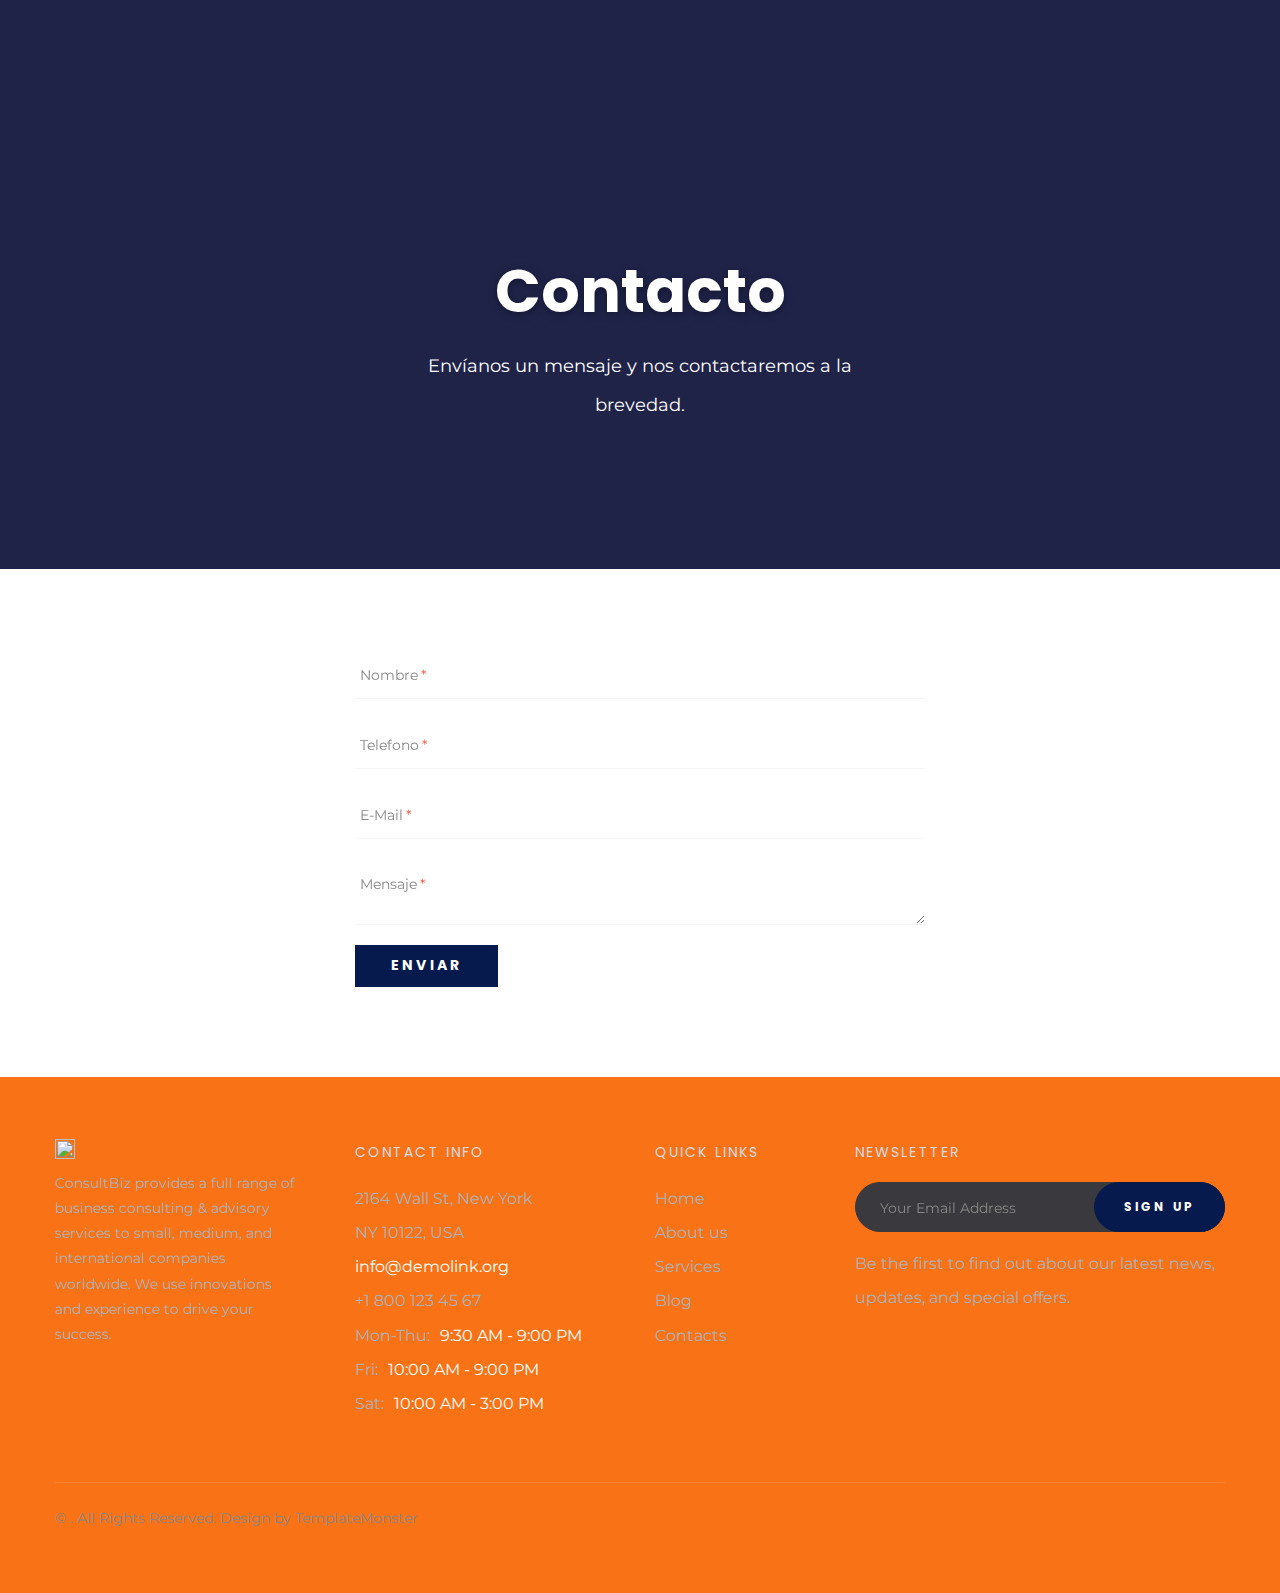
==== commit ff5b1488: "footer y contacto" ====
--- a/contacts.html
+++ b/contacts.html
@@ -25,76 +25,48 @@
     <div class="page">
       <header class="section page-header"> -->
         <!--RD Navbar-->
-        <div class="rd-navbar-wrap">
-          <nav class="rd-navbar rd-navbar-classic" data-layout="rd-navbar-fixed" data-sm-layout="rd-navbar-fixed" data-md-layout="rd-navbar-fixed" data-md-device-layout="rd-navbar-fixed" data-lg-layout="rd-navbar-static" data-lg-device-layout="rd-navbar-static" data-xl-layout="rd-navbar-static" data-xl-device-layout="rd-navbar-static" data-lg-stick-up-offset="46px" data-xl-stick-up-offset="46px" data-xxl-stick-up-offset="46px" data-lg-stick-up="true" data-xl-stick-up="true" data-xxl-stick-up="true">
-            <div class="rd-navbar-collapse-toggle rd-navbar-fixed-element-1" data-rd-navbar-toggle=".rd-navbar-collapse"><span></span></div>
-            <div class="rd-navbar-aside-outer rd-navbar-collapse bg-gray-dark">
-              <div class="rd-navbar-aside">
-                <ul class="list-inline navbar-contact-list">
-                  <li>
-                    <div class="unit unit-spacing-xs align-items-center">
-                      <div class="unit-left"><span class="icon text-middle fa-phone"></span></div>
-                      <div class="unit-body"><a href="tel:#">+1 800 123 45 67</a></div>
+        <header class="section page-header">
+          <!--RD Navbar-->
+          <div class="rd-navbar-wrap">
+            <nav class="rd-navbar rd-navbar-classic" data-layout="rd-navbar-fixed" data-sm-layout="rd-navbar-fixed" data-md-layout="rd-navbar-fixed" data-md-device-layout="rd-navbar-fixed" data-lg-layout="rd-navbar-static" data-lg-device-layout="rd-navbar-static" data-xl-layout="rd-navbar-static" data-xl-device-layout="rd-navbar-static" data-lg-stick-up-offset="46px" data-xl-stick-up-offset="46px" data-xxl-stick-up-offset="46px" data-lg-stick-up="true" data-xl-stick-up="true" data-xxl-stick-up="true">
+              <div class="rd-navbar-main-outer">
+                <div class="rd-navbar-main">
+                  <!--RD Navbar Panel-->
+                  <div class="rd-navbar-panel">
+                    <!--RD Navbar Toggle-->
+                    <button class="rd-navbar-toggle" data-rd-navbar-toggle=".rd-navbar-nav-wrap"><span></span></button>
+                    <!--RD Navbar Brand-->
+                    <div class="rd-navbar-brand">
+                      <!--Brand--><a class="brand" href="index.html"><img class="brand-logo-dark" src="images/logo-sinfondo.png" alt="" width="100" height="17"/><img class="brand-logo-light" src="images/logo-inverse-200x34.png" alt="" width="100" height="17"/></a>
                     </div>
-                  </li>
-                  <li>
-                    <div class="unit unit-spacing-xs align-items-center">
-                      <div class="unit-left"><span class="icon text-middle fa-envelope"></span></div>
-                      <div class="unit-body"><a href="mailto:#">info@demolink.org</a></div>
+                  </div>
+                  <div class="rd-navbar-main-element">
+                    <div class="rd-navbar-nav-wrap">
+                      <ul class="rd-navbar-nav">
+                        <li class="rd-nav-item active"><a class="rd-nav-link" href="index.html">Home</a>
+                        </li>
+                        <li class="rd-nav-item"><a class="rd-nav-link" href="#about">Acerca de Nosotros</a>
+                        </li>
+                        <li class="rd-nav-item"><a class="rd-nav-link" href="#features">Caracteristicas</a>
+                        </li>
+                        <li class="rd-nav-item"><a class="rd-nav-link" href="contacts.html">Contacto</a>
+                        </li>
+                      </ul>
                     </div>
-                  </li>
-                  <li>
-                    <div class="unit unit-spacing-xs align-items-center">
-                      <div class="unit-left"><span class="icon text-middle fa-map-marker"></span></div>
-                      <div class="unit-body"><a href="#">2164 Wall St. New York, NY 10122</a></div>
-                    </div>
-                  </li>
-                </ul>
-                <ul class="social-links">
-                  <li><a class="icon icon-sm icon-circle icon-circle-md icon-bg-white fa-linkedin" href="#"></a></li>
-                  <li><a class="icon icon-sm icon-circle icon-circle-md icon-bg-white fa-twitter" href="#"></a></li>
-                  <li><a class="icon icon-sm icon-circle icon-circle-md icon-bg-white fa-facebook" href="#"></a></li>
-                  <li><a class="icon icon-sm icon-circle icon-circle-md icon-bg-white fa-instagram" href="#"></a></li>
-                </ul>
-              </div>
-            </div>
-            <div class="rd-navbar-main-outer">
-              <div class="rd-navbar-main">
-                <!--RD Navbar Panel-->
-                <div class="rd-navbar-panel">
-                  <!--RD Navbar Toggle-->
-                  <button class="rd-navbar-toggle" data-rd-navbar-toggle=".rd-navbar-nav-wrap"><span></span></button>
-                  <!--RD Navbar Brand-->
-                  <div class="rd-navbar-brand">
-                    <!--Brand--><a class="brand" href="index.html"><img class="brand-logo-dark" src="images/logo-default-200x34.png" alt="" width="100" height="17"/><img class="brand-logo-light" src="images/logo-inverse-200x34.png" alt="" width="100" height="17"/></a>
-                  </div>
-                </div>
-                <div class="rd-navbar-main-element">
-                  <div class="rd-navbar-nav-wrap">
-                    <ul class="rd-navbar-nav">
-                      <li class="rd-nav-item"><a class="rd-nav-link" href="index.html">Home</a>
-                      </li>
-                      <li class="rd-nav-item"><a class="rd-nav-link" href="about.html">About</a>
-                      </li>
-                      <li class="rd-nav-item"><a class="rd-nav-link" href="typography.html">Typography</a>
-                      </li>
-                      <li class="rd-nav-item active"><a class="rd-nav-link" href="contacts.html">Contacts</a>
-                      </li>
-                    </ul>
                   </div>
                 </div>
               </div>
-            </div>
-          </nav>
-        </div>
+            </nav>
+          </div>
+        </header>
       </header>
       <section class="section section-intro context-dark">
-        <div class="intro-bg" style="background: url(images/intro-bg-1.jpg) no-repeat;background-size:cover;background-position: top center;"></div>
+        <div class="intro-bg" style="background-color: #F97316 ;"></div>
         <div class="container">
           <div class="row justify-content-center">
             <div class="col-xl-8 text-center">
-              <h1 class="font-weight-bold wow fadeInLeft">Contacts</h1>
-              <p class="intro-description wow fadeInRight">Ut enim ad minim laboris nisi ut aliquip ex ea commodo consequat.</p>
+              <h1 class="font-weight-bold wow fadeInLeft">Contacto</h1>
+              <p class="intro-description wow fadeInRight">Envíanos un mensaje y nos contactaremos a la brevedad.</p>
             </div>
           </div>
         </div>
@@ -107,11 +79,11 @@
             <div class="col-xl-6 col-md-8 col-12">
               <form class="rd-mailform text-left" data-form-output="form-output-global" data-form-type="contact" method="post" action="bat/rd-mailform.php">
                 <div class="form-wrap">
-                  <label class="form-label" for="contact-name">Name<span class="req-symbol">*</span></label>
+                  <label class="form-label" for="contact-name">Nombre<span class="req-symbol">*</span></label>
                   <input class="form-input" id="contact-name" type="text" name="name" data-constraints="@Required">
                 </div>
                 <div class="form-wrap">
-                  <label class="form-label" for="contact-phone">Phone<span class="req-symbol">*</span></label>
+                  <label class="form-label" for="contact-phone">Telefono<span class="req-symbol">*</span></label>
                   <input class="form-input" id="contact-phone" type="text" name="phone" data-constraints="@Required @PhoneNumber">
                 </div>
                 <div class="form-wrap">
@@ -119,7 +91,7 @@
                   <input class="form-input" id="contact-email" type="email" name="email" data-constraints="@Required @Email">
                 </div>
                 <div class="form-wrap">
-                  <label class="form-label label-textarea" for="contact-message">Message<span class="req-symbol">*</span></label>
+                  <label class="form-label label-textarea" for="contact-message">Mensaje<span class="req-symbol">*</span></label>
                   <textarea class="form-input" id="contact-message" name="message" data-constraints="@Required"></textarea>
                 </div>
                 <!--Google captcha-->
@@ -127,7 +99,7 @@
                   <div class="recaptcha" id="captcha1" data-sitekey="6LfZlSETAAAAAC5VW4R4tQP8Am_to4bM3dddxkEt"></div>
                 </div>
                 <div class="form-button group-sm text-center text-lg-left">
-                  <button class="button button-primary" type="submit">Send</button>
+                  <button class="button button-primary" type="submit">Enviar</button>
                 </div>
               </form>
             </div>
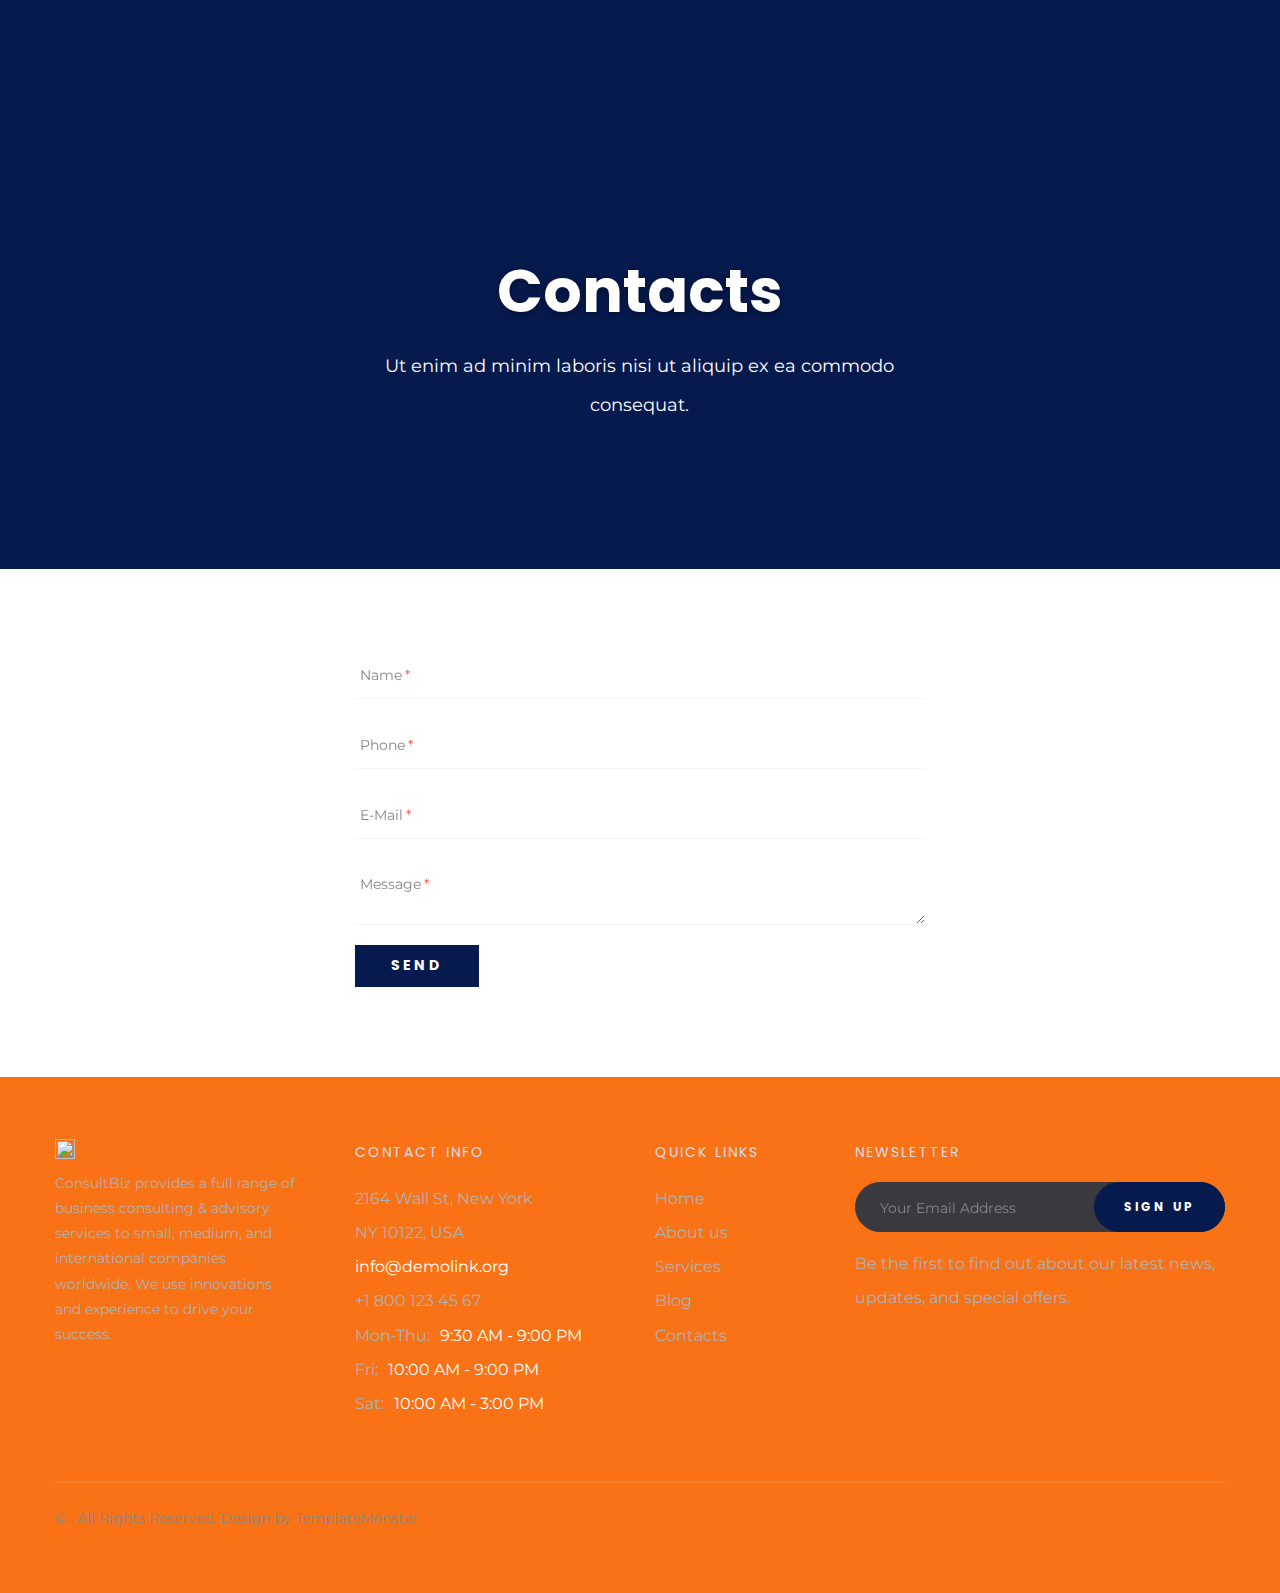
==== commit 8c3e2126: "navbar de contactos" ====
--- a/contacts.html
+++ b/contacts.html
@@ -25,48 +25,76 @@
     <div class="page">
       <header class="section page-header"> -->
         <!--RD Navbar-->
-        <header class="section page-header">
-          <!--RD Navbar-->
-          <div class="rd-navbar-wrap">
-            <nav class="rd-navbar rd-navbar-classic" data-layout="rd-navbar-fixed" data-sm-layout="rd-navbar-fixed" data-md-layout="rd-navbar-fixed" data-md-device-layout="rd-navbar-fixed" data-lg-layout="rd-navbar-static" data-lg-device-layout="rd-navbar-static" data-xl-layout="rd-navbar-static" data-xl-device-layout="rd-navbar-static" data-lg-stick-up-offset="46px" data-xl-stick-up-offset="46px" data-xxl-stick-up-offset="46px" data-lg-stick-up="true" data-xl-stick-up="true" data-xxl-stick-up="true">
-              <div class="rd-navbar-main-outer">
-                <div class="rd-navbar-main">
-                  <!--RD Navbar Panel-->
-                  <div class="rd-navbar-panel">
-                    <!--RD Navbar Toggle-->
-                    <button class="rd-navbar-toggle" data-rd-navbar-toggle=".rd-navbar-nav-wrap"><span></span></button>
-                    <!--RD Navbar Brand-->
-                    <div class="rd-navbar-brand">
-                      <!--Brand--><a class="brand" href="index.html"><img class="brand-logo-dark" src="images/logo-sinfondo.png" alt="" width="100" height="17"/><img class="brand-logo-light" src="images/logo-inverse-200x34.png" alt="" width="100" height="17"/></a>
+        <div class="rd-navbar-wrap">
+          <nav class="rd-navbar rd-navbar-classic" data-layout="rd-navbar-fixed" data-sm-layout="rd-navbar-fixed" data-md-layout="rd-navbar-fixed" data-md-device-layout="rd-navbar-fixed" data-lg-layout="rd-navbar-static" data-lg-device-layout="rd-navbar-static" data-xl-layout="rd-navbar-static" data-xl-device-layout="rd-navbar-static" data-lg-stick-up-offset="46px" data-xl-stick-up-offset="46px" data-xxl-stick-up-offset="46px" data-lg-stick-up="true" data-xl-stick-up="true" data-xxl-stick-up="true">
+            <div class="rd-navbar-collapse-toggle rd-navbar-fixed-element-1" data-rd-navbar-toggle=".rd-navbar-collapse"><span></span></div>
+            <div class="rd-navbar-aside-outer rd-navbar-collapse bg-gray-dark">
+              <div class="rd-navbar-aside">
+                <ul class="list-inline navbar-contact-list">
+                  <li>
+                    <div class="unit unit-spacing-xs align-items-center">
+                      <div class="unit-left"><span class="icon text-middle fa-phone"></span></div>
+                      <div class="unit-body"><a href="tel:#">+1 800 123 45 67</a></div>
                     </div>
+                  </li>
+                  <li>
+                    <div class="unit unit-spacing-xs align-items-center">
+                      <div class="unit-left"><span class="icon text-middle fa-envelope"></span></div>
+                      <div class="unit-body"><a href="mailto:#">info@demolink.org</a></div>
+                    </div>
+                  </li>
+                  <li>
+                    <div class="unit unit-spacing-xs align-items-center">
+                      <div class="unit-left"><span class="icon text-middle fa-map-marker"></span></div>
+                      <div class="unit-body"><a href="#">2164 Wall St. New York, NY 10122</a></div>
+                    </div>
+                  </li>
+                </ul>
+                <ul class="social-links">
+                  <li><a class="icon icon-sm icon-circle icon-circle-md icon-bg-white fa-linkedin" href="#"></a></li>
+                  <li><a class="icon icon-sm icon-circle icon-circle-md icon-bg-white fa-twitter" href="#"></a></li>
+                  <li><a class="icon icon-sm icon-circle icon-circle-md icon-bg-white fa-facebook" href="#"></a></li>
+                  <li><a class="icon icon-sm icon-circle icon-circle-md icon-bg-white fa-instagram" href="#"></a></li>
+                </ul>
+              </div>
+            </div>
+            <div class="rd-navbar-main-outer">
+              <div class="rd-navbar-main">
+                <!--RD Navbar Panel-->
+                <div class="rd-navbar-panel">
+                  <!--RD Navbar Toggle-->
+                  <button class="rd-navbar-toggle" data-rd-navbar-toggle=".rd-navbar-nav-wrap"><span></span></button>
+                  <!--RD Navbar Brand-->
+                  <div class="rd-navbar-brand">
+                    <!--Brand--><a class="brand" href="index.html"><img class="brand-logo-dark" src="images/logo1.png" /><img class="brand-logo-light" src="images/logo-inverse-200x34.png" alt="" width="100" height="17"/></a>
                   </div>
-                  <div class="rd-navbar-main-element">
-                    <div class="rd-navbar-nav-wrap">
-                      <ul class="rd-navbar-nav">
-                        <li class="rd-nav-item active"><a class="rd-nav-link" href="index.html">Home</a>
-                        </li>
-                        <li class="rd-nav-item"><a class="rd-nav-link" href="#about">Acerca de Nosotros</a>
-                        </li>
-                        <li class="rd-nav-item"><a class="rd-nav-link" href="#features">Caracteristicas</a>
-                        </li>
-                        <li class="rd-nav-item"><a class="rd-nav-link" href="contacts.html">Contacto</a>
-                        </li>
-                      </ul>
-                    </div>
+                </div>
+                <div class="rd-navbar-main-element">
+                  <div class="rd-navbar-nav-wrap">
+                    <ul class="rd-navbar-nav">
+                      <li class="rd-nav-item"><a class="rd-nav-link" href="index.html">Home</a>
+                      </li>
+                      <li class="rd-nav-item"><a class="rd-nav-link" href="index.html#about">Acerca de Nosotros</a>
+                      </li>
+                      <li class="rd-nav-item"><a class="rd-nav-link" href="index.html#features">Caracteristicas</a>
+                      </li>
+                      <li class="rd-nav-item active"><a class="rd-nav-link" href="contacts.html">Contactos</a>
+                      </li>
+                    </ul>
                   </div>
                 </div>
               </div>
-            </nav>
-          </div>
-        </header>
+            </div>
+          </nav>
+        </div>
       </header>
       <section class="section section-intro context-dark">
-        <div class="intro-bg" style="background-color: #F97316 ;"></div>
+        <div class="intro-bg" style="background: url(images/intro-bg-1.jpg) no-repeat;background-size:cover;background-position: top center;"></div>
         <div class="container">
           <div class="row justify-content-center">
             <div class="col-xl-8 text-center">
-              <h1 class="font-weight-bold wow fadeInLeft">Contacto</h1>
-              <p class="intro-description wow fadeInRight">Envíanos un mensaje y nos contactaremos a la brevedad.</p>
+              <h1 class="font-weight-bold wow fadeInLeft">Contacts</h1>
+              <p class="intro-description wow fadeInRight">Ut enim ad minim laboris nisi ut aliquip ex ea commodo consequat.</p>
             </div>
           </div>
         </div>
@@ -79,11 +107,11 @@
             <div class="col-xl-6 col-md-8 col-12">
               <form class="rd-mailform text-left" data-form-output="form-output-global" data-form-type="contact" method="post" action="bat/rd-mailform.php">
                 <div class="form-wrap">
-                  <label class="form-label" for="contact-name">Nombre<span class="req-symbol">*</span></label>
+                  <label class="form-label" for="contact-name">Name<span class="req-symbol">*</span></label>
                   <input class="form-input" id="contact-name" type="text" name="name" data-constraints="@Required">
                 </div>
                 <div class="form-wrap">
-                  <label class="form-label" for="contact-phone">Telefono<span class="req-symbol">*</span></label>
+                  <label class="form-label" for="contact-phone">Phone<span class="req-symbol">*</span></label>
                   <input class="form-input" id="contact-phone" type="text" name="phone" data-constraints="@Required @PhoneNumber">
                 </div>
                 <div class="form-wrap">
@@ -91,7 +119,7 @@
                   <input class="form-input" id="contact-email" type="email" name="email" data-constraints="@Required @Email">
                 </div>
                 <div class="form-wrap">
-                  <label class="form-label label-textarea" for="contact-message">Mensaje<span class="req-symbol">*</span></label>
+                  <label class="form-label label-textarea" for="contact-message">Message<span class="req-symbol">*</span></label>
                   <textarea class="form-input" id="contact-message" name="message" data-constraints="@Required"></textarea>
                 </div>
                 <!--Google captcha-->
@@ -99,7 +127,7 @@
                   <div class="recaptcha" id="captcha1" data-sitekey="6LfZlSETAAAAAC5VW4R4tQP8Am_to4bM3dddxkEt"></div>
                 </div>
                 <div class="form-button group-sm text-center text-lg-left">
-                  <button class="button button-primary" type="submit">Enviar</button>
+                  <button class="button button-primary" type="submit">Send</button>
                 </div>
               </form>
             </div>
--- a/css/style.css
+++ b/css/style.css
@@ -341,6 +341,8 @@
 
 .brand .brand-logo-dark {
 	display: block;
+	width: 30px;
+	height: 30px;
 }
 
 /*
@@ -5817,7 +5819,7 @@
 
 .rd-navbar {
 	display: none;
-	background: transparent;
+	background-color:#F97316;
 }
 
 .rd-navbar-toggle {
@@ -7323,7 +7325,7 @@
 }
 
 .rd-navbar-classic.rd-navbar-static .rd-navbar-brand img {
-	width: auto;
+	width: 120px;
 	height: auto;
 	max-width: 200px;
 	max-height: 200px;
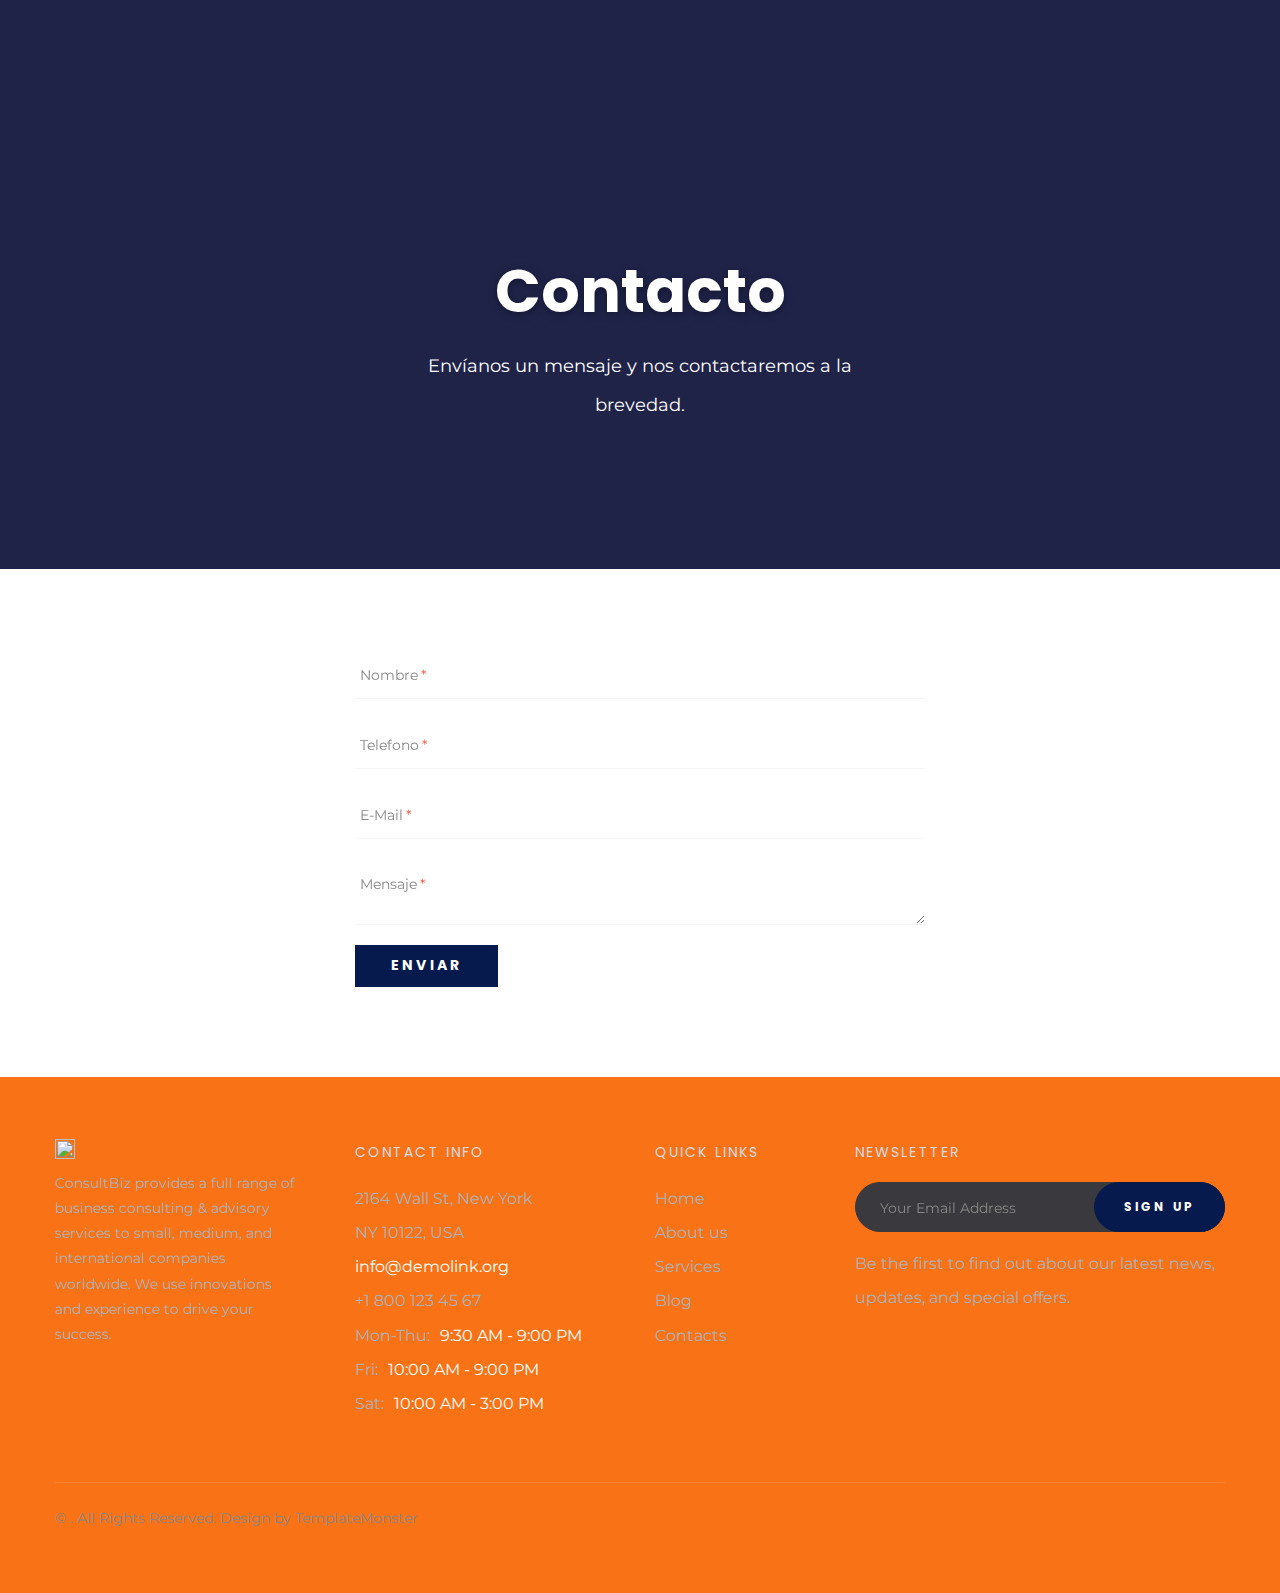
==== commit 9bc976d5: "Merge branch 'master' into alejo" ====
--- a/contacts.html
+++ b/contacts.html
@@ -25,16 +25,19 @@
     <div class="page">
       <header class="section page-header"> -->
         <!--RD Navbar-->
-        <div class="rd-navbar-wrap">
-          <nav class="rd-navbar rd-navbar-classic" data-layout="rd-navbar-fixed" data-sm-layout="rd-navbar-fixed" data-md-layout="rd-navbar-fixed" data-md-device-layout="rd-navbar-fixed" data-lg-layout="rd-navbar-static" data-lg-device-layout="rd-navbar-static" data-xl-layout="rd-navbar-static" data-xl-device-layout="rd-navbar-static" data-lg-stick-up-offset="46px" data-xl-stick-up-offset="46px" data-xxl-stick-up-offset="46px" data-lg-stick-up="true" data-xl-stick-up="true" data-xxl-stick-up="true">
-            <div class="rd-navbar-collapse-toggle rd-navbar-fixed-element-1" data-rd-navbar-toggle=".rd-navbar-collapse"><span></span></div>
-            <div class="rd-navbar-aside-outer rd-navbar-collapse bg-gray-dark">
-              <div class="rd-navbar-aside">
-                <ul class="list-inline navbar-contact-list">
-                  <li>
-                    <div class="unit unit-spacing-xs align-items-center">
-                      <div class="unit-left"><span class="icon text-middle fa-phone"></span></div>
-                      <div class="unit-body"><a href="tel:#">+1 800 123 45 67</a></div>
+        <header class="section page-header">
+          <!--RD Navbar-->
+          <div class="rd-navbar-wrap">
+            <nav class="rd-navbar rd-navbar-classic" data-layout="rd-navbar-fixed" data-sm-layout="rd-navbar-fixed" data-md-layout="rd-navbar-fixed" data-md-device-layout="rd-navbar-fixed" data-lg-layout="rd-navbar-static" data-lg-device-layout="rd-navbar-static" data-xl-layout="rd-navbar-static" data-xl-device-layout="rd-navbar-static" data-lg-stick-up-offset="46px" data-xl-stick-up-offset="46px" data-xxl-stick-up-offset="46px" data-lg-stick-up="true" data-xl-stick-up="true" data-xxl-stick-up="true">
+              <div class="rd-navbar-main-outer">
+                <div class="rd-navbar-main">
+                  <!--RD Navbar Panel-->
+                  <div class="rd-navbar-panel">
+                    <!--RD Navbar Toggle-->
+                    <button class="rd-navbar-toggle" data-rd-navbar-toggle=".rd-navbar-nav-wrap"><span></span></button>
+                    <!--RD Navbar Brand-->
+                    <div class="rd-navbar-brand">
+                      <!--Brand--><a class="brand" href="index.html"><img class="brand-logo-dark" src="images/logo-sinfondo.png" alt="" width="100" height="17"/><img class="brand-logo-light" src="images/logo-inverse-200x34.png" alt="" width="100" height="17"/></a>
                     </div>
                   </li>
                   <li>
@@ -82,19 +85,33 @@
                       </li>
                     </ul>
                   </div>
+                  <div class="rd-navbar-main-element">
+                    <div class="rd-navbar-nav-wrap">
+                      <ul class="rd-navbar-nav">
+                        <li class="rd-nav-item active"><a class="rd-nav-link" href="index.html">Home</a>
+                        </li>
+                        <li class="rd-nav-item"><a class="rd-nav-link" href="#about">Acerca de Nosotros</a>
+                        </li>
+                        <li class="rd-nav-item"><a class="rd-nav-link" href="#features">Caracteristicas</a>
+                        </li>
+                        <li class="rd-nav-item"><a class="rd-nav-link" href="contacts.html">Contacto</a>
+                        </li>
+                      </ul>
+                    </div>
+                  </div>
                 </div>
               </div>
-            </div>
-          </nav>
-        </div>
+            </nav>
+          </div>
+        </header>
       </header>
       <section class="section section-intro context-dark">
-        <div class="intro-bg" style="background: url(images/intro-bg-1.jpg) no-repeat;background-size:cover;background-position: top center;"></div>
+        <div class="intro-bg" style="background-color: #F97316 ;"></div>
         <div class="container">
           <div class="row justify-content-center">
             <div class="col-xl-8 text-center">
-              <h1 class="font-weight-bold wow fadeInLeft">Contacts</h1>
-              <p class="intro-description wow fadeInRight">Ut enim ad minim laboris nisi ut aliquip ex ea commodo consequat.</p>
+              <h1 class="font-weight-bold wow fadeInLeft">Contacto</h1>
+              <p class="intro-description wow fadeInRight">Envíanos un mensaje y nos contactaremos a la brevedad.</p>
             </div>
           </div>
         </div>
@@ -107,11 +124,11 @@
             <div class="col-xl-6 col-md-8 col-12">
               <form class="rd-mailform text-left" data-form-output="form-output-global" data-form-type="contact" method="post" action="bat/rd-mailform.php">
                 <div class="form-wrap">
-                  <label class="form-label" for="contact-name">Name<span class="req-symbol">*</span></label>
+                  <label class="form-label" for="contact-name">Nombre<span class="req-symbol">*</span></label>
                   <input class="form-input" id="contact-name" type="text" name="name" data-constraints="@Required">
                 </div>
                 <div class="form-wrap">
-                  <label class="form-label" for="contact-phone">Phone<span class="req-symbol">*</span></label>
+                  <label class="form-label" for="contact-phone">Telefono<span class="req-symbol">*</span></label>
                   <input class="form-input" id="contact-phone" type="text" name="phone" data-constraints="@Required @PhoneNumber">
                 </div>
                 <div class="form-wrap">
@@ -119,7 +136,7 @@
                   <input class="form-input" id="contact-email" type="email" name="email" data-constraints="@Required @Email">
                 </div>
                 <div class="form-wrap">
-                  <label class="form-label label-textarea" for="contact-message">Message<span class="req-symbol">*</span></label>
+                  <label class="form-label label-textarea" for="contact-message">Mensaje<span class="req-symbol">*</span></label>
                   <textarea class="form-input" id="contact-message" name="message" data-constraints="@Required"></textarea>
                 </div>
                 <!--Google captcha-->
@@ -127,7 +144,7 @@
                   <div class="recaptcha" id="captcha1" data-sitekey="6LfZlSETAAAAAC5VW4R4tQP8Am_to4bM3dddxkEt"></div>
                 </div>
                 <div class="form-button group-sm text-center text-lg-left">
-                  <button class="button button-primary" type="submit">Send</button>
+                  <button class="button button-primary" type="submit">Enviar</button>
                 </div>
               </form>
             </div>
